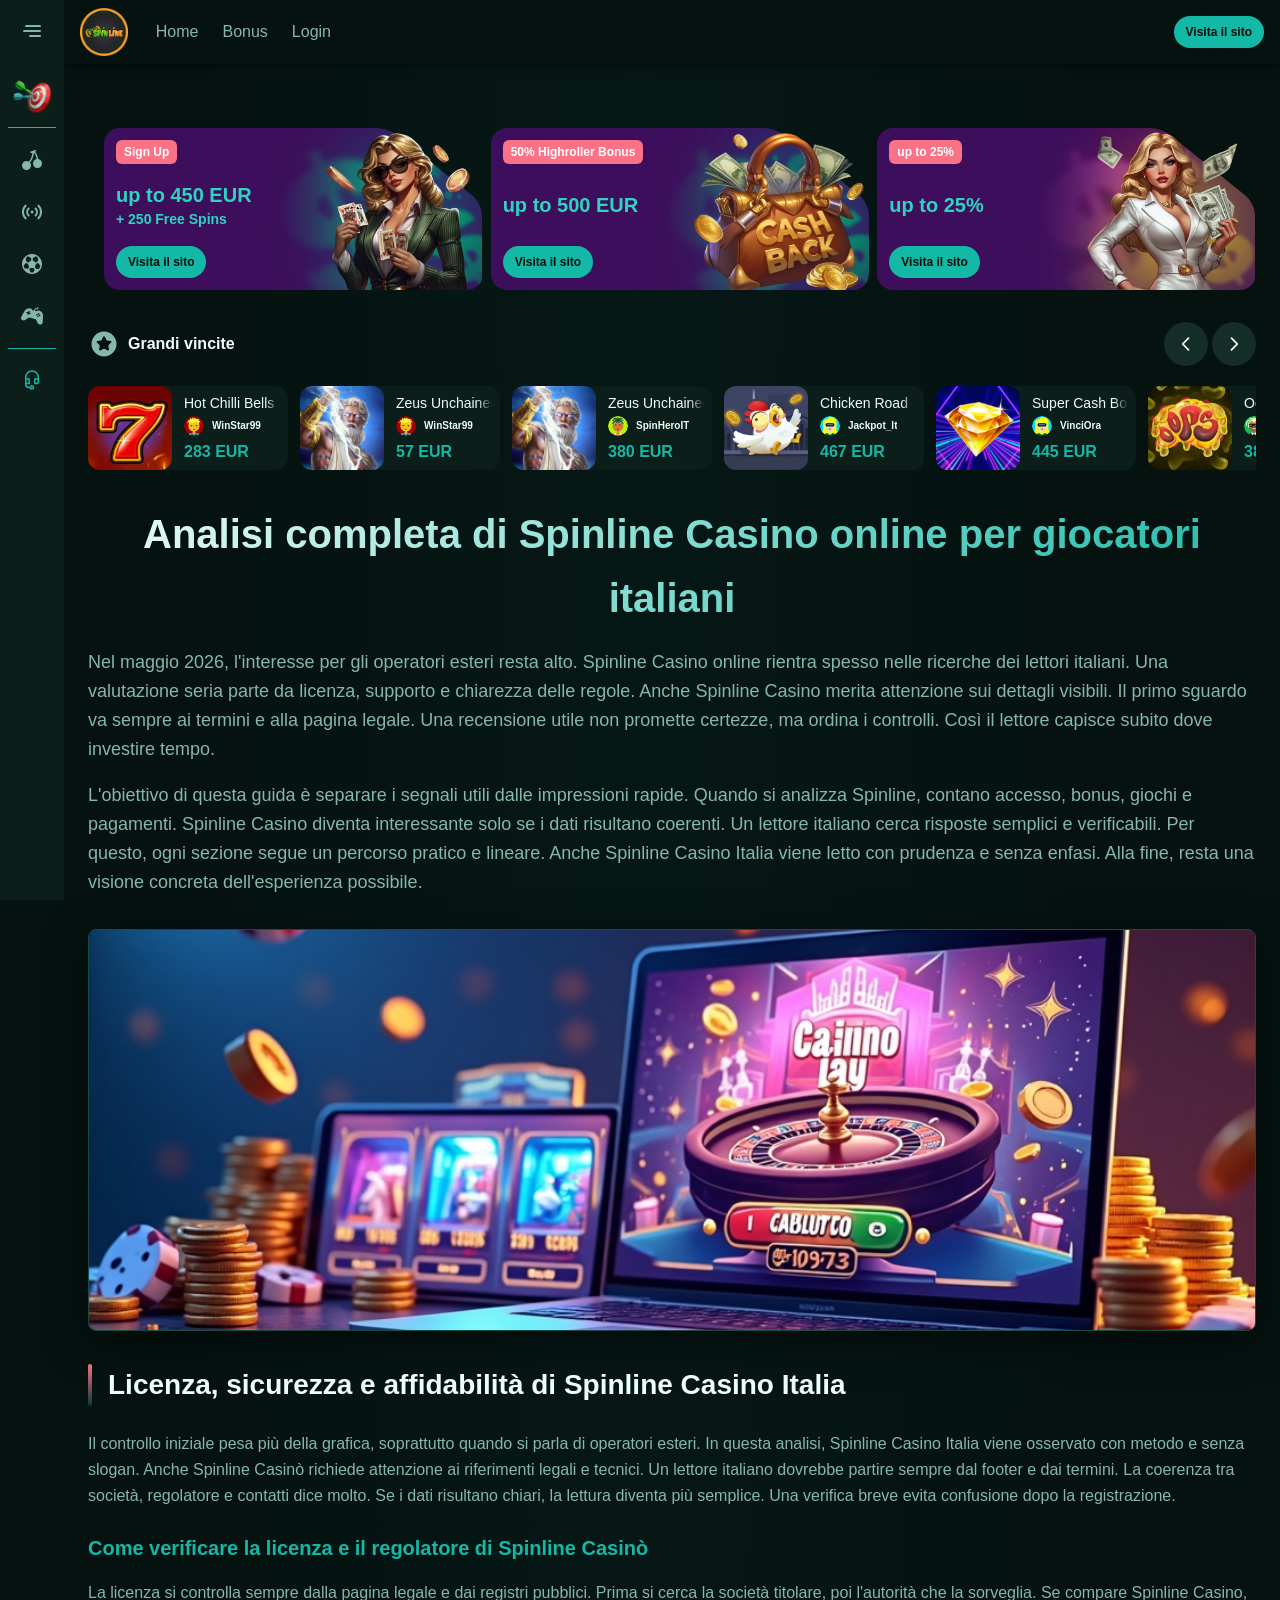
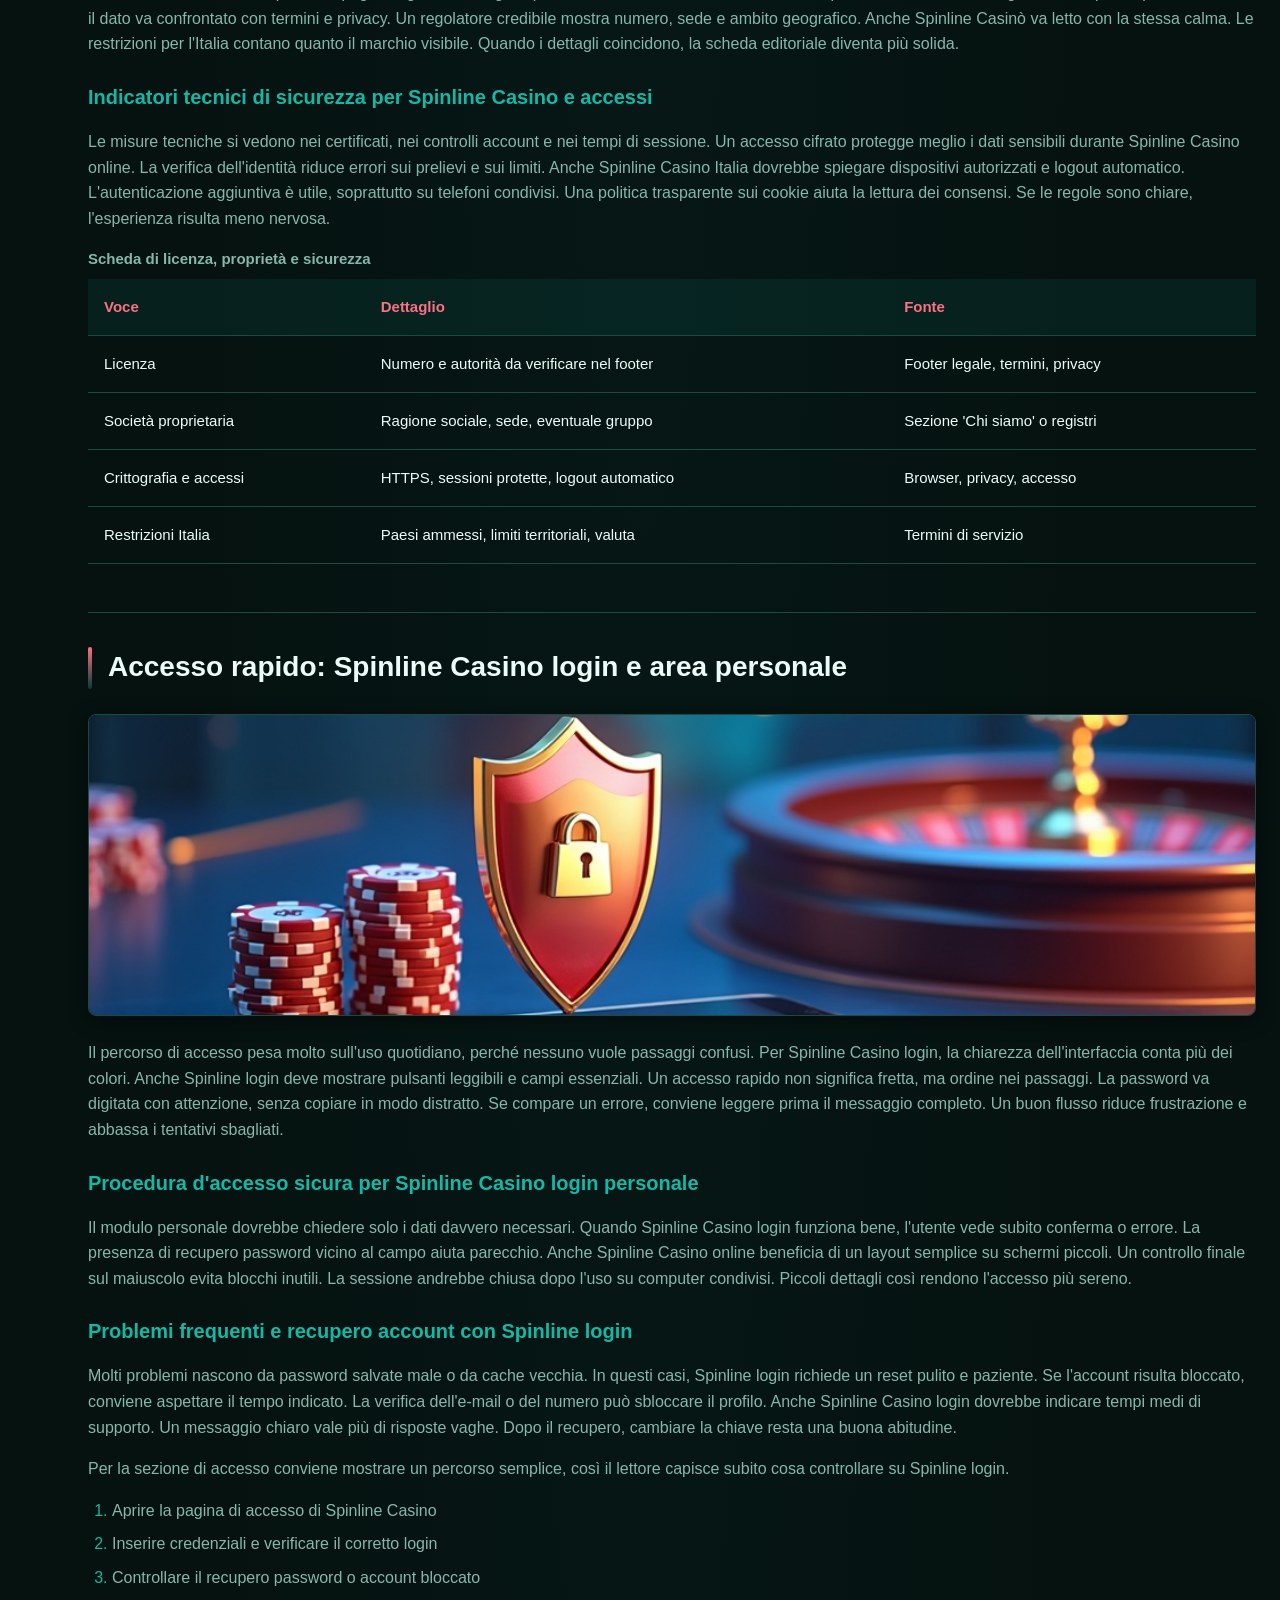
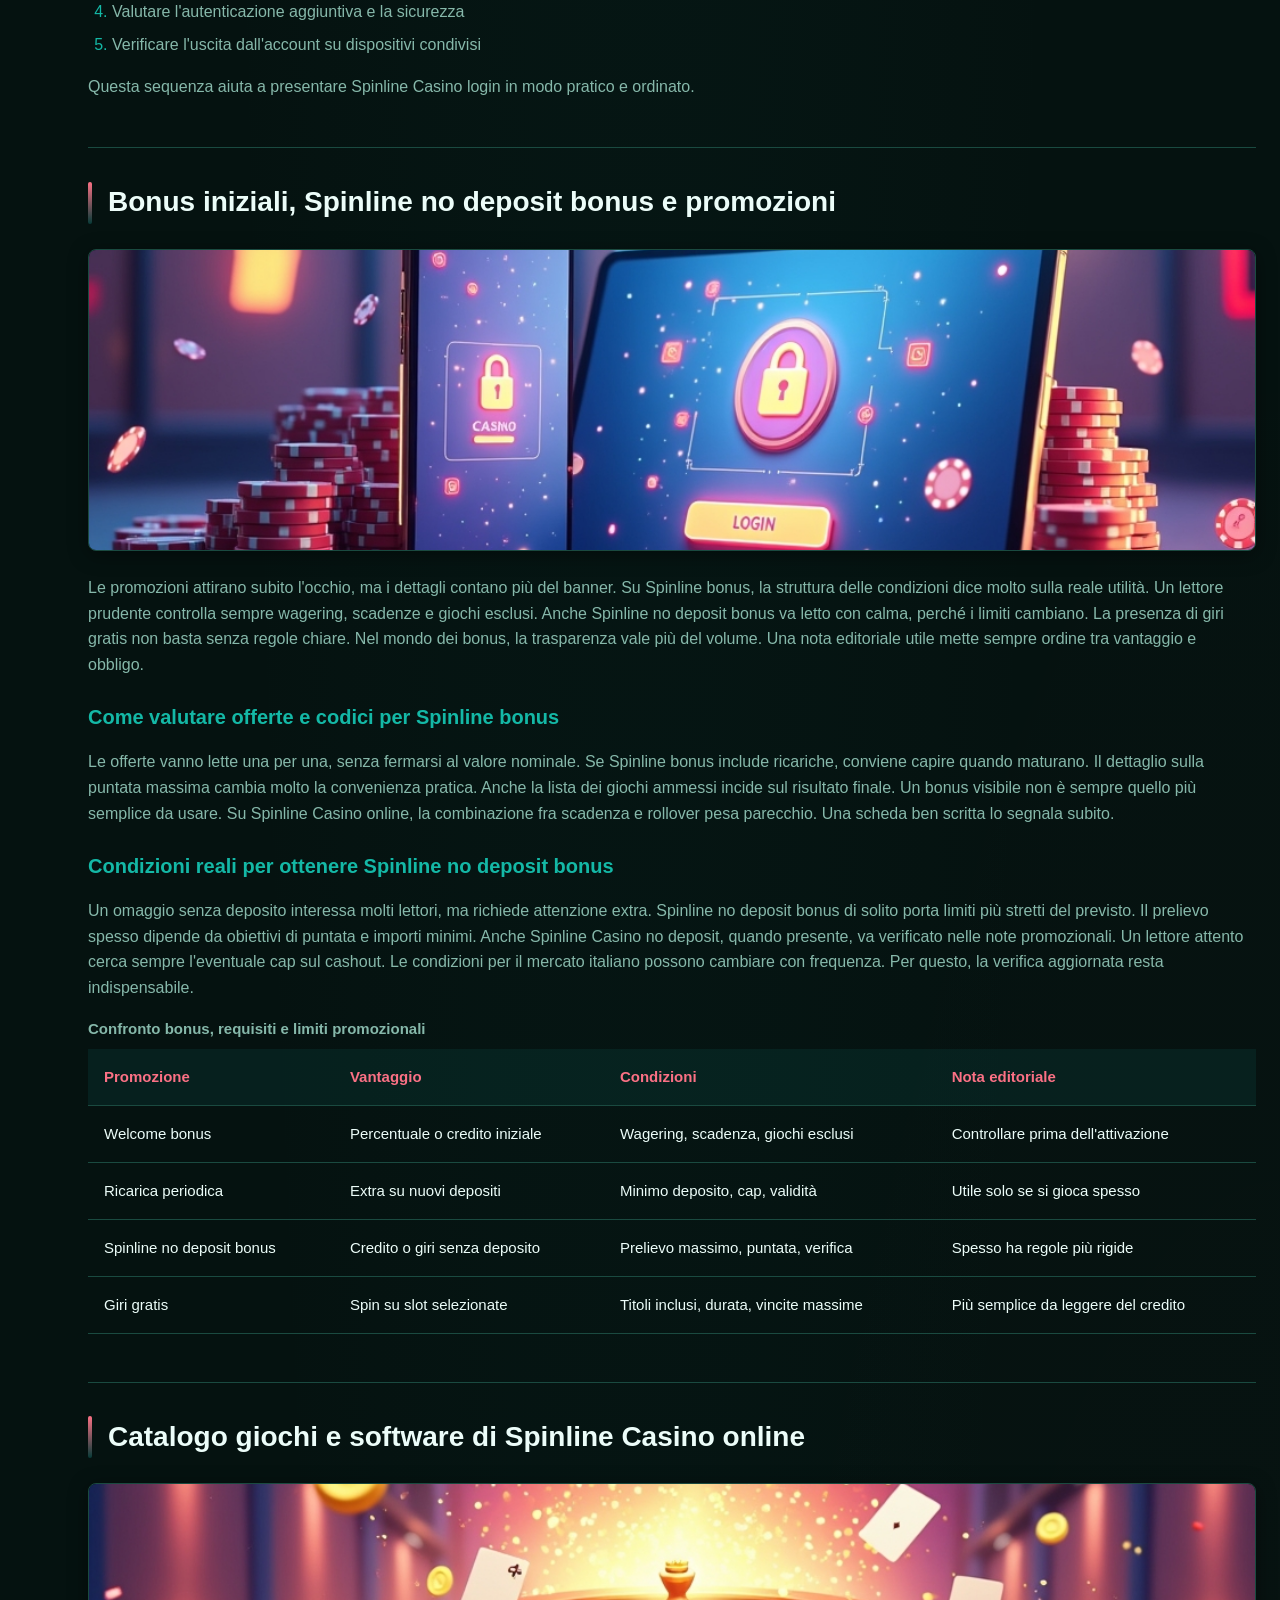
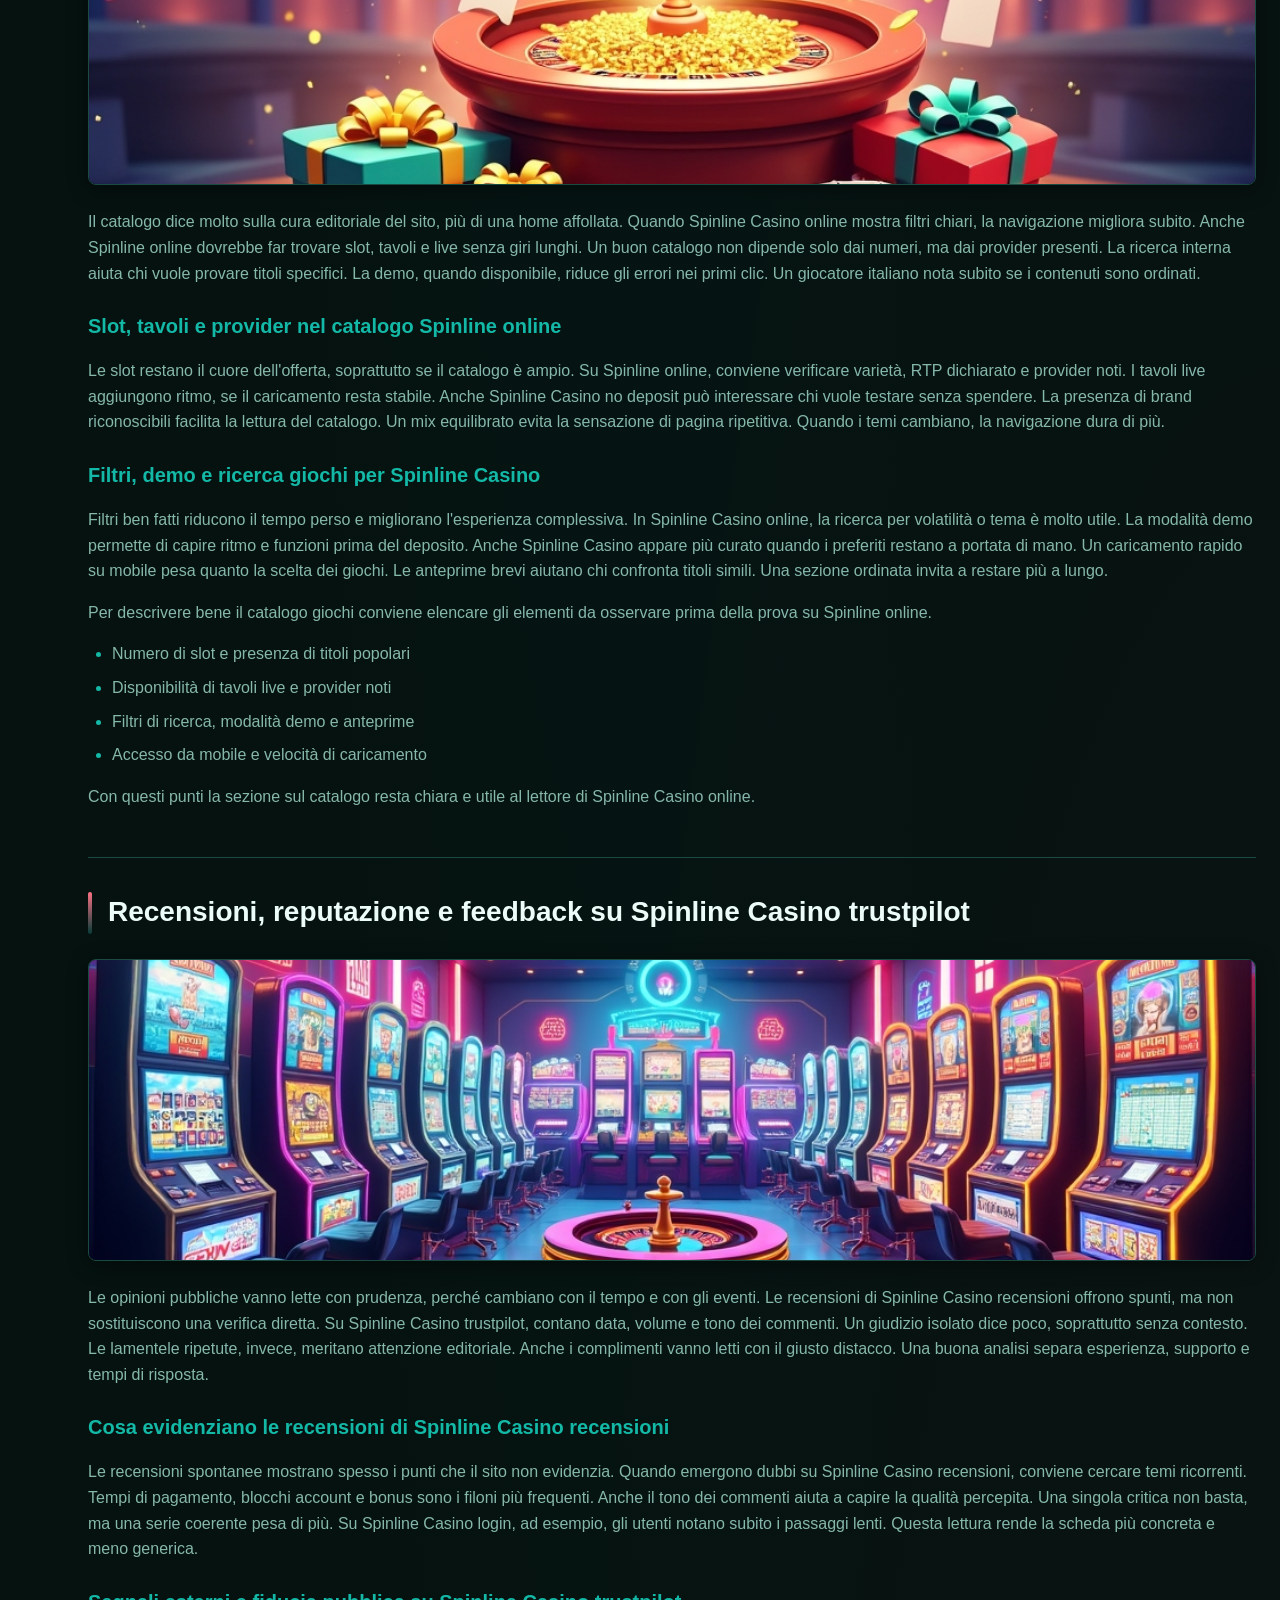
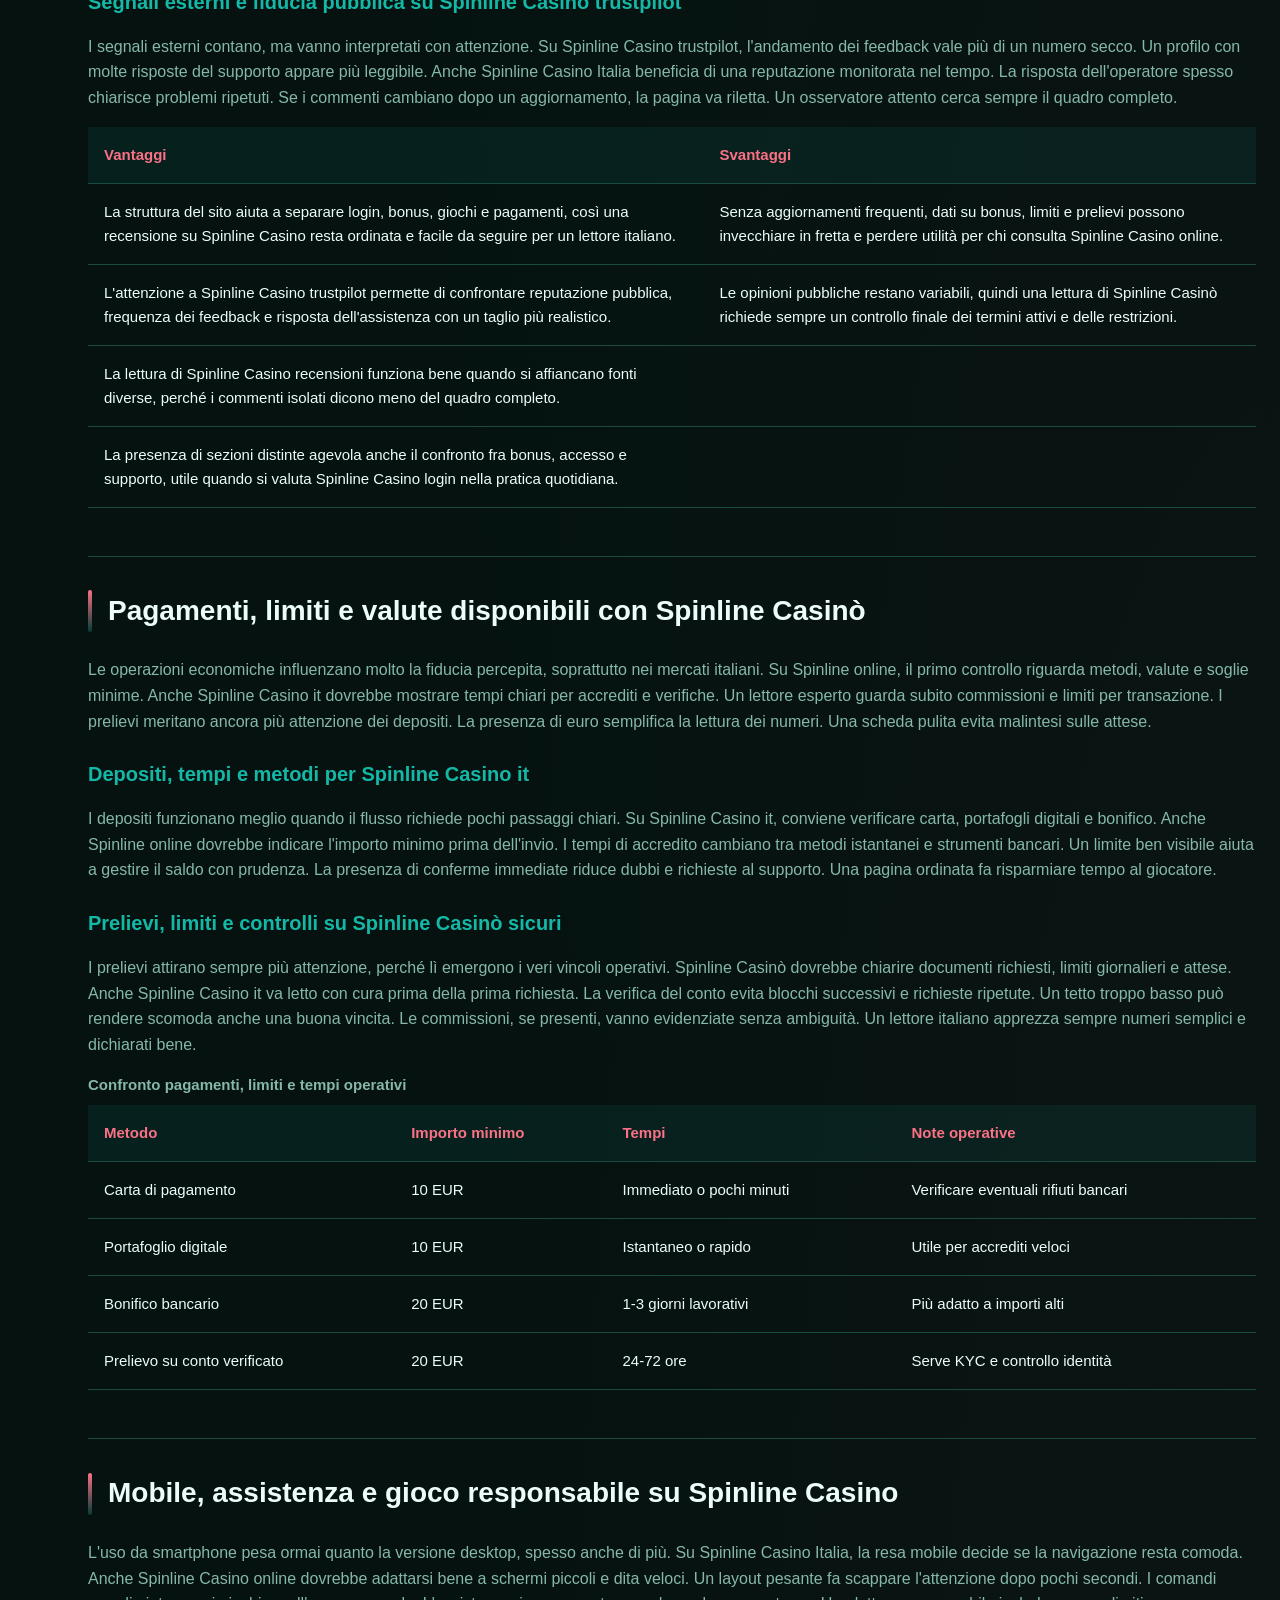
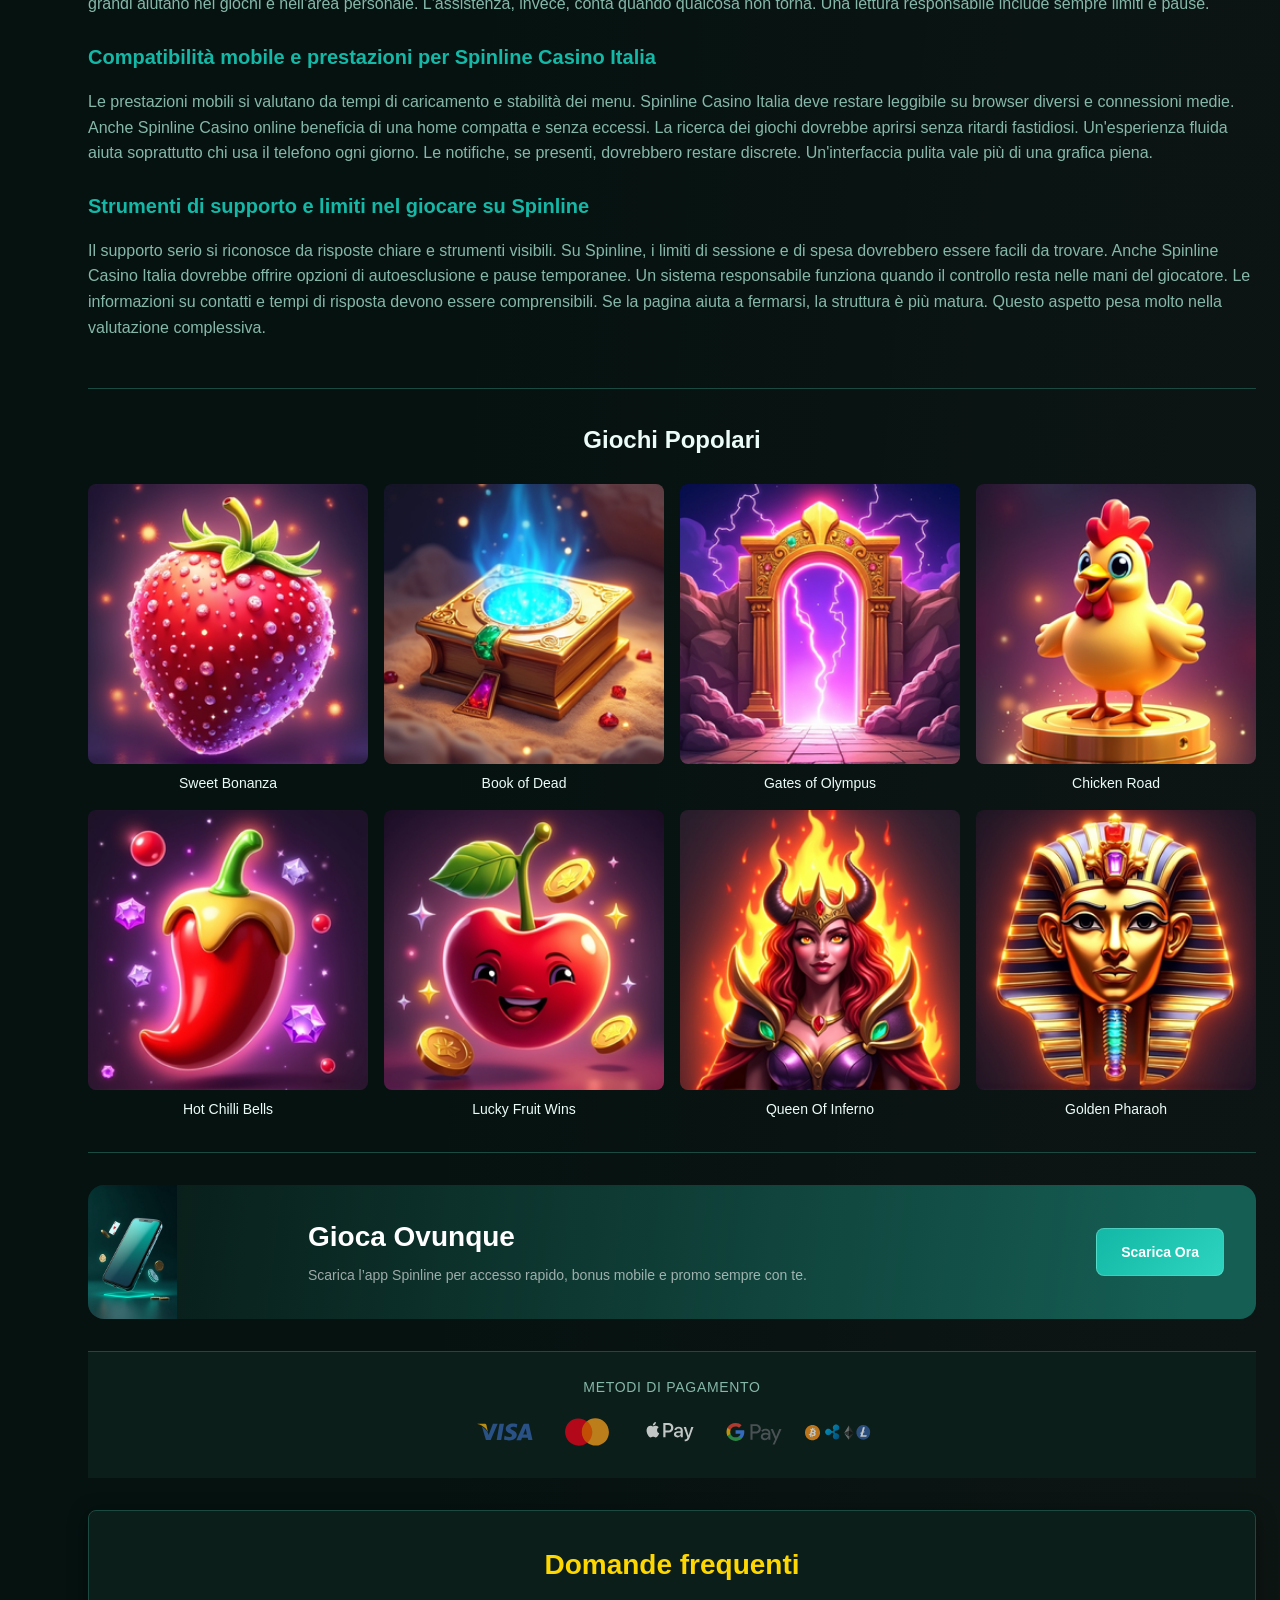
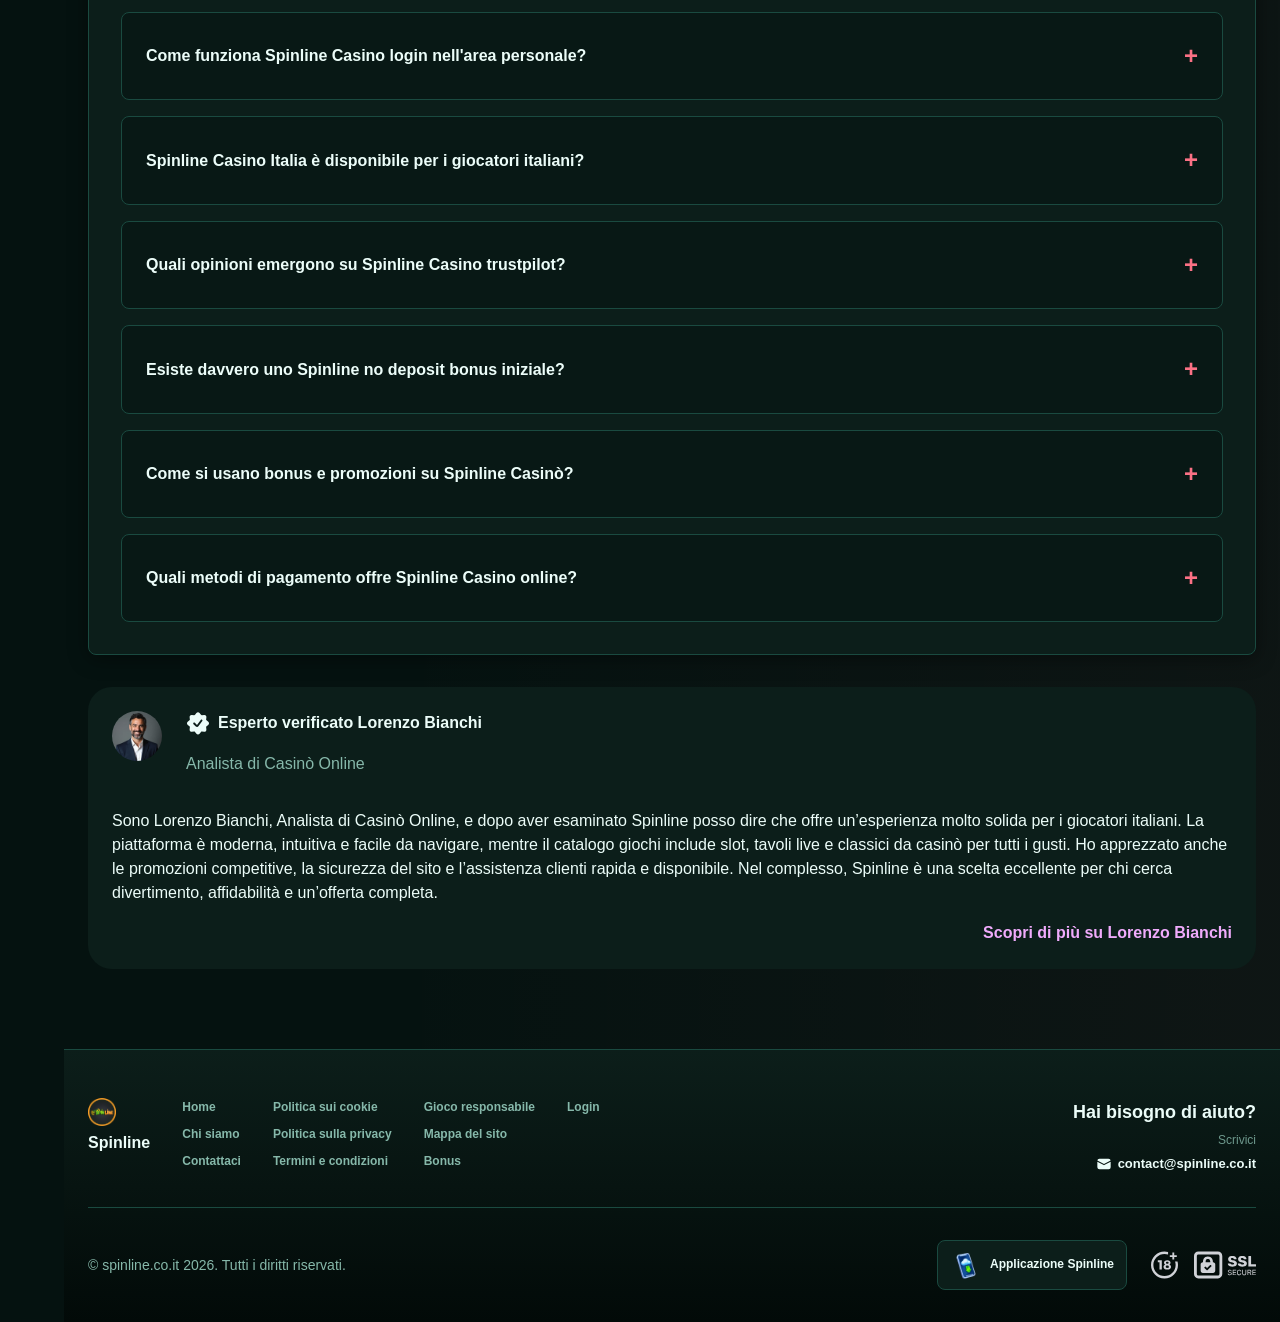
==== index.html @ caa734b1 "Plain copy from spinline.co.it" ====
<!DOCTYPE html>
<html lang="it">
<head>
    <meta charset="UTF-8">
    <meta name="viewport" content="width=device-width, initial-scale=1.0">
    <meta http-equiv="X-UA-Compatible" content="IE=edge">
    <meta name="robots" content="index, follow">
    <meta name="revisit-after" content="7 days">
    <title>Spinline - Casinò online ufficiale per l&#39;Italia</title>
    <meta name="title" content="Spinline - Casinò online ufficiale per l&#39;Italia">
    <meta name="description" content="Spinline 🎰 guida per giocatori italiani con accesso rapido e affidabile; su Spinline Casino login trovi subito l’area personale e parti ora in sicurezza.">
    <meta name="keywords" content="Spinline online, Spinline Casino Italia, Spinline Casino, Spinline login, Spinline Casino online, Spinline Casino login, Spinline Casino trustpilot, Spinline bonus, Spinline no deposit bonus, Spinline Casino recensioni, Spinline Casinò, Spinline Casino no deposit">

    <link rel="canonical" href="https://thinkgreenfactory.it/it-IT/">

    <link rel="icon" type="image/png" sizes="32x32" href="/favicon-32x32.png">

    <meta property="og:title" content="Spinline - Casinò online ufficiale per l&#39;Italia">
    <meta property="og:description" content="Spinline 🎰 guida per giocatori italiani con accesso rapido e affidabile; su Spinline Casino login trovi subito l’area personale e parti ora in sicurezza.">
    <meta property="og:type" content="website">
    <meta property="og:url" content="https://thinkgreenfactory.it/">
    <meta property="og:site_name" content="Spinline">
    <meta property="og:locale" content="it">
    <meta property="og:image" content="https://thinkgreenfactory.it/images/logo.png">

    <meta name="twitter:card" content="summary">
    <meta name="twitter:title" content="Spinline - Casinò online ufficiale per l&#39;Italia">
    <meta name="twitter:description" content="Spinline 🎰 guida per giocatori italiani con accesso rapido e affidabile; su Spinline Casino login trovi subito l’area personale e parti ora in sicurezza.">
    <meta name="twitter:url" content="https://thinkgreenfactory.it/">
    <meta name="twitter:image" content="https://thinkgreenfactory.it/images/logo.png">

    <link rel="stylesheet" href="/css/style.css">

    <link rel="stylesheet" href="/css/layout.css">

<link rel="alternate" hreflang="x-default" href="https://thinkgreenfactory.it/">
<link rel="alternate" hreflang="it-IT" href="https://thinkgreenfactory.it/it-IT/">
</head>
<body>
    <div class="nav-sidebar-05cd1b9c isFull" id="navSidebar">
        <div class="nav-sidebar-content-05cd1b9c">
            <div class="nav-sidebar-wrapped-05cd1b9c">
                <div class="nav-sidebar-header-05cd1b9c">
                    <button class="nav-sidebar-header-toggle-05cd1b9c" aria-label="Toggle menu">
                        <span class="nav-sidebar-header-wrap-05cd1b9c">
                            <svg class="m-icon-05cd1b9c">
                                <use xlink:href="/assets/icons/sidebar/sprites.svg#hamburger-r"/>
                            </svg>
                        </span>
                    </button>
                </div>
                <div class="nav-sidebar-wrapped-content-05cd1b9c hideScrollbar-05cd1b9c">
                    <div class="divider-bottom-05cd1b9c">
                        <div class="nav-card nav-sidebar-card--wrapped-05cd1b9c">


                            <a href="/go" class="nav-card__button-05cd1b9c"
                               title="Missioni" rel="noindex nofollow">
                                <img src="/assets/icons/sidebar/missions.webp"
                                     alt="Missioni Spinline Casino"
                                     title="Missioni Spinline Casino"
                                     class="nav-card__img-05cd1b9c">
                            </a>
                        </div>
                    </div>

                        <div class="nav-sidebar-wrapped-item-05cd1b9c">
                            <a href="/go" title="Tutti i giochi"
                               class="nav-sidebar-icon-05cd1b9c" rel="noindex nofollow">
                                <svg class="m-icon-05cd1b9c">
                                    <use xlink:href="/assets/icons/sidebar/sprites.svg#all-games"/>
                                </svg>
                            </a>
                        </div>
                        <div class="nav-sidebar-wrapped-item-05cd1b9c">
                            <a href="/go" title="Live"
                               class="nav-sidebar-icon-05cd1b9c" rel="noindex nofollow">
                                <svg class="m-icon-05cd1b9c">
                                    <use xlink:href="/assets/icons/sidebar/sprites.svg#live"/>
                                </svg>
                            </a>
                        </div>
                        <div class="nav-sidebar-wrapped-item-05cd1b9c">
                            <a href="/go" title="Sport"
                               class="nav-sidebar-icon-05cd1b9c" rel="noindex nofollow">
                                <svg class="m-icon-05cd1b9c">
                                    <use xlink:href="/assets/icons/sidebar/sprites.svg#sport-soccer"/>
                                </svg>
                            </a>
                        </div>
                        <div class="nav-sidebar-wrapped-item-05cd1b9c">
                            <a href="/go" title="Esports"
                               class="nav-sidebar-icon-05cd1b9c" rel="noindex nofollow">
                                <svg class="m-icon-05cd1b9c">
                                    <use xlink:href="/assets/icons/sidebar/sprites.svg#target-gamepad"/>
                                </svg>
                            </a>
                        </div>

                    <div class="divider-top-05cd1b9c">
                        <a href="/go" title="Supporto"
                           class="nav-sidebar-support-wrapped-05cd1b9c nav-sidebar-icon-05cd1b9c" rel="noindex nofollow">
                            <svg class="m-icon-05cd1b9c">
                                <use xlink:href="/assets/icons/sidebar/sprites.svg#support"/>
                            </svg>
                        </a>
                    </div>
                </div>
            </div>
        </div>
    </div>

    <div class="nav-sidebar-expanded-05cd1b9c" id="navSidebarExpanded">
        <div class="nav-sidebar-header-05cd1b9c">
            <button class="nav-sidebar-header-toggle-05cd1b9c" aria-label="Close menu">
                <span class="nav-sidebar-header-wrap-05cd1b9c">
                    <svg class="m-icon-05cd1b9c">
                        <use xlink:href="/assets/icons/sidebar/sprites.svg#cross"/>
                    </svg>
                </span>
            </button>
                <a href="/" class="nav-logo-05cd1b9c nav-sidebar-header-logo-05cd1b9c" title="Spinline">
                    <img src="/images/logo.png" alt="Spinline" title="Spinline">
                </a>
        </div>
        <div class="nav-sidebar-expanded-content-05cd1b9c">
            <div class="nav-sidebar-expanded-scrollY-05cd1b9c hideScrollbar-05cd1b9c nav-sidebar-expanded--gap-05cd1b9c">
                <div class="nav-sidebar-expanded-cards-05cd1b9c">


                        <div class="nav-card nav-sidebar-card-05cd1b9c">
                            <a href="/go" class="nav-card__button-05cd1b9c"
                               title="Bonus" rel="noindex nofollow">
                                <img src="/assets/icons/sidebar/bonus.webp" alt="Bonus Spinline online"
                                     title="Bonus Spinline online" class="nav-card__img-05cd1b9c">
                                <span class="nav-card__title-05cd1b9c">Bonus</span>
                            </a>
                        </div>


                        <div class="nav-card nav-sidebar-card-05cd1b9c">
                            <a href="/go" class="nav-card__button-05cd1b9c"
                               title="Missioni" rel="noindex nofollow">
                                <img src="/assets/icons/sidebar/missions.webp" alt="Missioni Spinline Casino"
                                     title="Missioni Spinline Casino" class="nav-card__img-05cd1b9c">
                                <span class="nav-card__title-05cd1b9c">Missioni</span>
                            </a>
                        </div>

                    <div class="nav-sidebar-cards-grid-05cd1b9c">


                            <div class="nav-card nav-sidebar-card-05cd1b9c">
                                <a href="/go" class="nav-card__button-05cd1b9c"
                                   title="Ruota" rel="noindex nofollow">
                                    <img src="/assets/icons/sidebar/wheel.gif" alt="Ruota Spinline login"
                                         title="Ruota Spinline login" class="nav-card__img-05cd1b9c">
                                    <span class="nav-card__title-05cd1b9c">Ruota</span>
                                </a>
                            </div>


                            <div class="nav-card nav-sidebar-card-05cd1b9c">
                                <a href="/go" class="nav-card__button-05cd1b9c"
                                   title="Fedeltà" rel="noindex nofollow">
                                    <img src="/assets/icons/sidebar/loyalty.webp" alt="Fedeltà Spinline no deposit bonus"
                                         title="Fedeltà Spinline no deposit bonus" class="nav-card__img-05cd1b9c">
                                    <span class="nav-card__title-05cd1b9c">Fedeltà</span>
                                </a>
                            </div>


                            <div class="nav-card nav-sidebar-card-05cd1b9c">
                                <a href="/go" class="nav-card__button-05cd1b9c"
                                   title="Cashback" rel="noindex nofollow">
                                    <img src="/assets/icons/sidebar/cashback.webp" alt="Cashback Spinline Casino online"
                                         title="Cashback Spinline Casino online" class="nav-card__img-05cd1b9c">
                                    <span class="nav-card__title-05cd1b9c">Cashback</span>
                                </a>
                            </div>


                            <div class="nav-card nav-sidebar-card-05cd1b9c">
                                <a href="/go" class="nav-card__button-05cd1b9c"
                                   title="Club VIP" rel="noindex nofollow">
                                    <img src="/assets/icons/sidebar/vipclub.webp" alt="Club VIP Spinline Casino"
                                         title="Club VIP Spinline Casino" class="nav-card__img-05cd1b9c">
                                    <span class="nav-card__title-05cd1b9c">Club VIP</span>
                                </a>
                            </div>


                            <div class="nav-card nav-sidebar-card-05cd1b9c">
                                <a href="/go" class="nav-card__button-05cd1b9c"
                                   title="Promozioni" rel="noindex nofollow">
                                    <img src="/assets/icons/sidebar/promotions.webp" alt="Promozioni Spinline login"
                                         title="Promozioni Spinline login" class="nav-card__img-05cd1b9c">
                                    <span class="nav-card__title-05cd1b9c">Promozioni</span>
                                </a>
                            </div>
                    </div>
                </div>

                <ul class="nav-sidebar-items-05cd1b9c nav-sidebar-expanded-items-05cd1b9c">
                        <li class="nav-sidebar-items-item">
                            <a href="/go" class="nav-sidebar-items-dropdown"
                               title="Tutti i giochi" rel="noindex nofollow">
                                <div class="nav-sidebar-items-title-05cd1b9c nav-sidebar-items-title--light-05cd1b9c">
                                    <div class="m-icon-container-05cd1b9c nav-sidebar-item-icon-05cd1b9c">
                                        <svg class="m-icon-05cd1b9c">
                                            <use xlink:href="/assets/icons/sidebar/sprites.svg#all-games"/>
                                        </svg>
                                    </div>
                                    <span>Tutti i giochi</span>
                                </div>
                            </a>
                        </li>
                        <li class="nav-sidebar-items-item">
                            <a href="/go" class="nav-sidebar-items-dropdown"
                               title="Live" rel="noindex nofollow">
                                <div class="nav-sidebar-items-title-05cd1b9c nav-sidebar-items-title--light-05cd1b9c">
                                    <div class="m-icon-container-05cd1b9c nav-sidebar-item-icon-05cd1b9c">
                                        <svg class="m-icon-05cd1b9c">
                                            <use xlink:href="/assets/icons/sidebar/sprites.svg#live"/>
                                        </svg>
                                    </div>
                                    <span>Live</span>
                                </div>
                            </a>
                        </li>
                        <li class="nav-sidebar-items-item">
                            <a href="/go" class="nav-sidebar-items-dropdown"
                               title="Sport" rel="noindex nofollow">
                                <div class="nav-sidebar-items-title-05cd1b9c nav-sidebar-items-title--light-05cd1b9c">
                                    <div class="m-icon-container-05cd1b9c nav-sidebar-item-icon-05cd1b9c">
                                        <svg class="m-icon-05cd1b9c">
                                            <use xlink:href="/assets/icons/sidebar/sprites.svg#sport-soccer"/>
                                        </svg>
                                    </div>
                                    <span>Sport</span>
                                </div>
                            </a>
                        </li>
                        <li class="nav-sidebar-items-item">
                            <a href="/go" class="nav-sidebar-items-dropdown"
                               title="Esports" rel="noindex nofollow">
                                <div class="nav-sidebar-items-title-05cd1b9c nav-sidebar-items-title--light-05cd1b9c">
                                    <div class="m-icon-container-05cd1b9c nav-sidebar-item-icon-05cd1b9c">
                                        <svg class="m-icon-05cd1b9c">
                                            <use xlink:href="/assets/icons/sidebar/sprites.svg#target-gamepad"/>
                                        </svg>
                                    </div>
                                    <span>Esports</span>
                                </div>
                            </a>
                        </li>
                </ul>

                <ul class="nav-sidebar-items-05cd1b9c nav-sidebar-expanded-items-05cd1b9c flex-1-05cd1b9c"></ul>

                <div class="nav-sidebar-expanded-support-05cd1b9c">
                    <div class="nav-sidebar-expanded-support-help-05cd1b9c">
                        <a href="/go" title="Supporto"
                           class="m-button-05cd1b9c m-button--success-05cd1b9c m-button--m-05cd1b9c nav-sidebar-support-05cd1b9c"
                           rel="noindex nofollow">
                            <div class="m-button-content-05cd1b9c">
                                <svg class="m-icon-05cd1b9c">
                                    <use xlink:href="/assets/icons/sidebar/sprites.svg#support"/>
                                </svg>
                                Supporto
                            </div>
                        </a>
                    </div>
                </div>

                <div class="nav-sidebar-expanded-app-links-05cd1b9c">
                    <a href="/go" class="footer-app-button-05cd1b9c"
                       title="Applicazione Spinline" rel="noindex nofollow">
                        <img class="footer-app-button-image-05cd1b9c"
                             alt="Applicazione Spinline"
                             title="Applicazione Spinline"
                             src="/assets/icons/mobile/app-button-icon.webp">
                        <div class="footer-app-button-text-05cd1b9c">
                            <p class="m-text-05cd1b9c m-fs12-05cd1b9c m-fw700-05cd1b9c m-lh160-05cd1b9c footer-app-button-title-05cd1b9c">Applicazione Spinline</p>
                            <p class="m-text-05cd1b9c m-fs10-05cd1b9c m-fw500-05cd1b9c m-lh160-05cd1b9c footer-app-button-description-05cd1b9c"
                               style="color: #ffffff;">Installa la nostra app</p>
                        </div>
                    </a>
                </div>
            </div>
        </div>
    </div>

    <div class="bottom-overlays-05cd1b9c">
        <div class="bottom-action-buttons-05cd1b9c bottom-overlays__action-buttons-05cd1b9c">
            <div class="bottom-communication-button-05cd1b9c">
                <button class="m-button-05cd1b9c m-gradient-border m-button--secondary-05cd1b9c m-button--m-05cd1b9c scroll-top-btn-05cd1b9c"
                        aria-label="Scroll to top" title="Scroll to top">
                    <div class="m-icon-container-05cd1b9c">
                        <span class="scroll-top-arrow-05cd1b9c">&uarr;</span>
                    </div>
                </button>
            </div>
        </div>

        <nav class="mobile-nav-05cd1b9c" aria-label="Mobile navigation">
            <div class="mobile-nav-wrap-05cd1b9c">
                <a href="/go" title="Tutti i giochi"
                   rel="noindex nofollow" target="_blank">
                    <div class="mobile-nav-item-05cd1b9c">
                        <div class="mobile-nav-item__icon-wrap-05cd1b9c">
                            <svg class="m-icon-05cd1b9c m-icon-loadable mobile-nav-item__icon-05cd1b9c">
                                <use xlink:href="/assets/icons/sidebar/sprites.svg#all-games"/>
                            </svg>
                        </div>
                        <p class="m-text-05cd1b9c m-fs10-05cd1b9c m-fw600-05cd1b9c m-lh160-05cd1b9c m-text-center-05cd1b9c mobile-nav-item__text-05cd1b9c">Tutti i giochi</p>
                    </div>
                </a>

                <a href="/go" title="Sport"
                   rel="noindex nofollow" target="_blank">
                    <div class="mobile-nav-item-05cd1b9c">
                        <div class="mobile-nav-item__icon-wrap-05cd1b9c">
                            <svg class="m-icon-05cd1b9c m-icon-loadable mobile-nav-item__icon-05cd1b9c">
                                <use xlink:href="/assets/icons/sidebar/sprites.svg#sport-soccer"/>
                            </svg>
                        </div>
                        <p class="m-text-05cd1b9c m-fs10-05cd1b9c m-fw600-05cd1b9c m-lh160-05cd1b9c m-text-center-05cd1b9c mobile-nav-item__text-05cd1b9c">Sport</p>
                    </div>
                </a>

                <div class="mobile-nav-item-05cd1b9c">
                    <a href="/go"
                       class="m-button-05cd1b9c m-gradient-border m-button--primary-05cd1b9c m-button--m-05cd1b9c mobile-nav-item__icon-wrap-05cd1b9c"
                       title="Visita il sito"
                       rel="noindex nofollow" target="_blank">
                        <div class="m-button-content-05cd1b9c">
                            <svg class="m-icon-05cd1b9c m-icon-loadable mobile-nav-item__icon-05cd1b9c">
                                <use xlink:href="/assets/icons/sidebar/sprites.svg#person"/>
                            </svg>
                        </div>
                    </a>
                    <p class="m-text-05cd1b9c m-fs10-05cd1b9c m-fw600-05cd1b9c m-lh160-05cd1b9c m-text-center-05cd1b9c mobile-nav-item__text-05cd1b9c">Visita il sito</p>
                </div>

                <a href="/go" title="Bonus"
                   rel="noindex nofollow" target="_blank">
                    <div class="mobile-nav-item-05cd1b9c">
                        <div class="mobile-nav-item__icon-wrap-05cd1b9c">
                            <svg class="m-icon-05cd1b9c m-icon-loadable mobile-nav-item__icon-05cd1b9c">
                                <use xlink:href="/assets/icons/sidebar/sprites.svg#gift"/>
                            </svg>
                        </div>
                        <p class="m-text-05cd1b9c m-fs10-05cd1b9c m-fw600-05cd1b9c m-lh160-05cd1b9c m-text-center-05cd1b9c mobile-nav-item__text-05cd1b9c">Bonus</p>
                    </div>
                </a>

                <a href="/go" title="Missioni"
                   rel="noindex nofollow" target="_blank">
                    <div class="mobile-nav-item-05cd1b9c">
                        <div class="mobile-nav-item__icon-wrap-05cd1b9c">
                            <svg class="m-icon-05cd1b9c m-icon-loadable mobile-nav-item__icon-05cd1b9c">
                                <use xlink:href="/assets/icons/sidebar/sprites.svg#activities"/>
                            </svg>
                        </div>
                        <p class="m-text-05cd1b9c m-fs10-05cd1b9c m-fw600-05cd1b9c m-lh160-05cd1b9c m-text-center-05cd1b9c mobile-nav-item__text-05cd1b9c">Missioni</p>
                    </div>
                </a>
            </div>
        </nav>
    </div>


    <div class="site-wrapper-05cd1b9c with-sidebar-05cd1b9c">
<nav class="main-nav-05cd1b9c">
    <div class="main-nav-content-05cd1b9c">
        <div class="main-nav-content-left-05cd1b9c">
            <button class="main-nav-content-toggle-05cd1b9c nav-sidebar-header-toggle-05cd1b9c" aria-label="Toggle menu" aria-expanded="false">
                <svg class="m-icon-05cd1b9c m-icon-loadable">
                    <use xlink:href="/assets/icons/sidebar/sprites.svg#hamburger"/>
                </svg>
            </button>

            <a href="/" class="nav-logo-05cd1b9c main-nav-logo-05cd1b9c" title="Spinline">
                <img src="/images/logo.png" alt="Spinline" title="Spinline">
            </a>
        </div>

        <div class="main-nav-content-center-05cd1b9c">
            <a href="/" class="nav-link-05cd1b9c" title="Home">Home</a>
            <a href="/bonus/" class="nav-link-05cd1b9c" title="Bonus">Bonus</a>
            <a href="/login/" class="nav-link-05cd1b9c" title="Login">Login</a>
        </div>

        <div class="main-nav-content-auth-05cd1b9c">
            <a class="m-button-05cd1b9c m-gradient-border m-button--primary-05cd1b9c m-button--s-05cd1b9c"
               href="/go" title="Visita il sito"
               rel="noindex nofollow" target="_blank">
                <div class="m-button-content-05cd1b9c">Visita il sito</div>
            </a>
        </div>
    </div>
</nav>
        <main class="main-content-05cd1b9c">
<article class="page-content-05cd1b9c">
    <div class="container-05cd1b9c">


<section class="lobby-banners-05cd1b9c">
    <div class="lobby-slider-05cd1b9c" style="--max-slide-width:auto;--bp-xxxl-plus:33.3333%;--slides-xxxl-plus:3;--bp-xxxl:33.3333%;--slides-xxxl:3;--bp-xxl:33.3333%;--slides-xxl:3;--bp-xl-2:33.3333%;--slides-xl-2:3;--bp-xl:100%;--slides-xl:1;--bp-l:100%;--slides-l:1;--bp-m:100%;--slides-m:1;--bp-s:100%;--slides-s:1;--bp-xs:100%;--slides-xs:1;--bp-xxs:100%;--slides-xxs:1;">
        <div class="lobby-slider__scroll-wrap-05cd1b9c">
            <div class="lobby-slider__scroll-box-05cd1b9c">
                <div class="lobby-slider__slide-05cd1b9c">
                    <div class="lobby-slider__slide-content-05cd1b9c">
                        <div class="lobby-banners__banner">
                            <div class="lobby-banner-05cd1b9c">
                                <div class="lobby-banner-picture-05cd1b9c lobby-banner__image-05cd1b9c">
                                    <picture class="banner-picture-05cd1b9c">
                                        <img src="/assets/banners/play-jonny.webp" alt="Sign Up Spinline Casino online" title="Sign Up Spinline Casino online" fetchpriority="high" loading="eager" decoding="async">
                                    </picture>
                                </div>
                                <div class="lobby-banner__content-05cd1b9c">
                                    <div class="lobby-badge-05cd1b9c lobby-badge--secondary-05cd1b9c lobby-badge--m-05cd1b9c">
                                        <div class="lobby-badge-content-05cd1b9c">
                                            <div class="lobby-badge-text-05cd1b9c">Sign Up</div>
                                        </div>
                                    </div>
                                    <div class="lobby-banner__text-05cd1b9c">
                                        <p class="lobby-banner-text-05cd1b9c lobby-banner-text--header-05cd1b9c" style="color:var(--color-at400);">
                                            up to 450 EUR
                                        </p>
                                        <p class="lobby-banner-text-05cd1b9c lobby-banner-text--body-05cd1b9c" style="color:var(--color-at400);">
                                            + 250 Free Spins
                                        </p>
                                    </div>
                                    <a href="/go" rel="noindex nofollow" target="_blank" class="lobby-btn-05cd1b9c lobby-btn--primary-05cd1b9c lobby-btn--s-05cd1b9c" title="Sign Up Visita il sito">
                                        <div class="lobby-btn-content-05cd1b9c">Visita il sito</div>
                                    </a>
                                </div>
                            </div>
                        </div>
                    </div>
                </div>
                <div class="lobby-slider__slide-05cd1b9c">
                    <div class="lobby-slider__slide-content-05cd1b9c">
                        <div class="lobby-banners__banner">
                            <div class="lobby-banner-05cd1b9c">
                                <div class="lobby-banner-picture-05cd1b9c lobby-banner__image-05cd1b9c">
                                    <picture class="banner-picture-05cd1b9c">
                                        <img src="/assets/banners/playjonny.webp" alt="50% Highroller Bonus Spinline Casino" title="50% Highroller Bonus Spinline Casino" loading="lazy" fetchpriority="low" decoding="async">
                                    </picture>
                                </div>
                                <div class="lobby-banner__content-05cd1b9c">
                                    <div class="lobby-badge-05cd1b9c lobby-badge--secondary-05cd1b9c lobby-badge--m-05cd1b9c">
                                        <div class="lobby-badge-content-05cd1b9c">
                                            <div class="lobby-badge-text-05cd1b9c">50% Highroller Bonus</div>
                                        </div>
                                    </div>
                                    <div class="lobby-banner__text-05cd1b9c">
                                        <p class="lobby-banner-text-05cd1b9c lobby-banner-text--header-05cd1b9c" style="color:var(--color-at400);">
                                            up to 500 EUR
                                        </p>
                                    </div>
                                    <a href="/go" rel="noindex nofollow" target="_blank" class="lobby-btn-05cd1b9c lobby-btn--primary-05cd1b9c lobby-btn--s-05cd1b9c" title="50% Highroller Bonus Visita il sito">
                                        <div class="lobby-btn-content-05cd1b9c">Visita il sito</div>
                                    </a>
                                </div>
                            </div>
                        </div>
                    </div>
                </div>
                <div class="lobby-slider__slide-05cd1b9c">
                    <div class="lobby-slider__slide-content-05cd1b9c">
                        <div class="lobby-banners__banner">
                            <div class="lobby-banner-05cd1b9c">
                                <div class="lobby-banner-picture-05cd1b9c lobby-banner__image-05cd1b9c">
                                    <picture class="banner-picture-05cd1b9c">
                                        <img src="/assets/banners/play-jonny-casino.webp" alt="up to 25% Spinline" title="up to 25% Spinline" loading="lazy" fetchpriority="low" decoding="async">
                                    </picture>
                                </div>
                                <div class="lobby-banner__content-05cd1b9c">
                                    <div class="lobby-badge-05cd1b9c lobby-badge--secondary-05cd1b9c lobby-badge--m-05cd1b9c">
                                        <div class="lobby-badge-content-05cd1b9c">
                                            <div class="lobby-badge-text-05cd1b9c">up to 25%</div>
                                        </div>
                                    </div>
                                    <div class="lobby-banner__text-05cd1b9c">
                                        <p class="lobby-banner-text-05cd1b9c lobby-banner-text--header-05cd1b9c" style="color:var(--color-at400);">
                                            up to 25%
                                        </p>
                                    </div>
                                    <a href="/go" rel="noindex nofollow" target="_blank" class="lobby-btn-05cd1b9c lobby-btn--primary-05cd1b9c lobby-btn--s-05cd1b9c" title="up to 25% Visita il sito">
                                        <div class="lobby-btn-content-05cd1b9c">Visita il sito</div>
                                    </a>
                                </div>
                            </div>
                        </div>
                    </div>
                </div>
            </div>
        </div>
    </div>
</section>

<section class="recent-big-wins-section-05cd1b9c">
    <div class="recent-big-wins-slider-05cd1b9c"
         data-asset-pools='{"avatar_files": ["40x40.0.webp", "40x40.1.webp", "40x40.2.webp", "40x40.3.webp", "40x40.4.webp", "40x40.5.webp", "40x40.6.webp", "40x40.7.webp", "40x40.8.webp", "40x40.9.webp", "40x40.10.webp", "40x40.11.webp", "40x40.12.webp", "40x40.13.webp", "40x40.14.webp"], "currency": "EUR", "game_icons": ["inout.webp", "penguinking.webp", "penguinking1.webp", "shadylady.oops.webp", "softswiss.1spin4win-LuckyFruitWins100_designed.webp", "softswiss.scatterkings-GoldLuckSizzlingSevens.webp", "softswiss.softswiss-AllLuckyClover100_designed.webp", "softswiss.softswiss-BurningChilliX_designed.webp", "softswiss.softswiss-HotChilliBells_designed.webp", "softswiss.webp", "spinomenal.SlotMachine_ZeusUnchainedHoldHit_designed.webp", "spinomenal.webp"], "game_names": ["Chicken Road", "Super Cash Boost: Hold \u0026 Win", "Break the Piggy Bank", "Oops", "Lucky Fruit Wins 100", "Inferno Sevens", "All Lucky Clovers 100", "Burning Chilli X", "Hot Chilli Bells", "Blast the Bass", "Zeus Unchained - Hold \u0026 Hit", "Queen Of Inferno"], "max_amount": 500, "min_amount": 50, "usernames": ["LuckyAce", "BigWin88", "SlotMaster", "JackpotHero", "Player777", "VinciOra", "Fortuna77", "ReyJackpot", "CasinoKing", "ScommessaPro", "SpinVincente", "Fortuna_2024", "Lucky_Italia", "WinStar99", "GiocoForte", "MegaSlot7", "Jackpot_It", "CorsaWin88", "Player_Fortuna", "Reale777", "SpinHeroIT", "AuroraWin", "VinciSubito", "TurboLuck", "CasaFortuna"]}'
         data-keywords='["Spinline", "Spinline Casino", "Spinline Casino login", "Spinline Casin\u00f2", "Spinline login", "Spinline no deposit bonus", "Spinline Casino recensioni", "Spinline Casino online", "Spinline Casino trustpilot", "Spinline bonus", "Spinline Casino no deposit", "Spinline online", "Spinline Casino it", "Spinline Casino Italia"]'
         data-auto-rotate="true"
         data-interval="3000"
         style="--perRow: 5; --duration: 0.6s; --perRowDefault: 5; --perRowMiddle: 4; --perRowMin: 3;">

        <!-- Header with title and controls -->
        <div class="recent-big-wins-header-05cd1b9c">
            <div class="recent-big-wins-header__title-05cd1b9c">
                <svg class="bw-icon-05cd1b9c">
                    <use xlink:href="/assets/icons/sidebar/sprites.svg#big-wins"/>
                </svg>
                Grandi vincite
            </div>
            <div class="recent-big-wins-header__control-05cd1b9c">
                <div class="bw-prev-next-arrows-05cd1b9c">
                    <button class="bw-arrow-btn-05cd1b9c"
                            aria-label="Slide prev"
                            data-slider-action="prev">
                        <span class="bw-icon-container-05cd1b9c">
                            <svg class="bw-icon-05cd1b9c bw-chevron-05cd1b9c" style="transform: rotate(270deg);">
                                <use xlink:href="/assets/icons/sidebar/sprites.svg#chevron"/>
                            </svg>
                        </span>
                    </button>
                    <button class="bw-arrow-btn-05cd1b9c"
                            aria-label="Slide next"
                            data-slider-action="next">
                        <span class="bw-icon-container-05cd1b9c">
                            <svg class="bw-icon-05cd1b9c bw-chevron-05cd1b9c" style="transform: rotate(90deg);">
                                <use xlink:href="/assets/icons/sidebar/sprites.svg#chevron"/>
                            </svg>
                        </span>
                    </button>
                </div>
            </div>
        </div>

        <!-- Slider container (populated dynamically by JS) -->
        <div class="recent-big-wins-slider__cards-05cd1b9c" data-slider-cards>
        </div>
    </div>
</section>

        <header class="page-header-05cd1b9c">
            <h1>Analisi completa di Spinline Casino online per giocatori italiani</h1>
            <div class="intro-05cd1b9c">
                <p>Nel maggio 2026, l'interesse per gli operatori esteri resta alto. Spinline Casino online rientra spesso nelle ricerche dei lettori italiani. Una valutazione seria parte da licenza, supporto e chiarezza delle regole. Anche Spinline Casino merita attenzione sui dettagli visibili. Il primo sguardo va sempre ai termini e alla pagina legale. Una recensione utile non promette certezze, ma ordina i controlli. Così il lettore capisce subito dove investire tempo.</p>
                <p>L'obiettivo di questa guida è separare i segnali utili dalle impressioni rapide. Quando si analizza Spinline, contano accesso, bonus, giochi e pagamenti. Spinline Casino diventa interessante solo se i dati risultano coerenti. Un lettore italiano cerca risposte semplici e verificabili. Per questo, ogni sezione segue un percorso pratico e lineare. Anche Spinline Casino Italia viene letto con prudenza e senza enfasi. Alla fine, resta una visione concreta dell'esperienza possibile.</p>
            </div>
        </header>

        <div class="hero-image-05cd1b9c">
            <img src="/images/spinline_casino_online_hero.png" alt="Spinline Casino online" title="Spinline Casino online" loading="lazy">
        </div>

        <section class="content-section-05cd1b9c card-05cd1b9c">
            <h2>Licenza, sicurezza e affidabilità di Spinline Casino Italia</h2>


            <p>Il controllo iniziale pesa più della grafica, soprattutto quando si parla di operatori esteri. In questa analisi, Spinline Casino Italia viene osservato con metodo e senza slogan. Anche Spinline Casinò richiede attenzione ai riferimenti legali e tecnici. Un lettore italiano dovrebbe partire sempre dal footer e dai termini. La coerenza tra società, regolatore e contatti dice molto. Se i dati risultano chiari, la lettura diventa più semplice. Una verifica breve evita confusione dopo la registrazione.</p>

                
        <h3>Come verificare la licenza e il regolatore di Spinline Casinò</h3>
            <p>La licenza si controlla sempre dalla pagina legale e dai registri pubblici. Prima si cerca la società titolare, poi l'autorità che la sorveglia. Se compare Spinline Casino, il dato va confrontato con termini e privacy. Un regolatore credibile mostra numero, sede e ambito geografico. Anche Spinline Casinò va letto con la stessa calma. Le restrizioni per l'Italia contano quanto il marchio visibile. Quando i dettagli coincidono, la scheda editoriale diventa più solida.</p>



                
        <h3>Indicatori tecnici di sicurezza per Spinline Casino e accessi</h3>
            <p>Le misure tecniche si vedono nei certificati, nei controlli account e nei tempi di sessione. Un accesso cifrato protegge meglio i dati sensibili durante Spinline Casino online. La verifica dell'identità riduce errori sui prelievi e sui limiti. Anche Spinline Casino Italia dovrebbe spiegare dispositivi autorizzati e logout automatico. L'autenticazione aggiuntiva è utile, soprattutto su telefoni condivisi. Una politica trasparente sui cookie aiuta la lettura dei consensi. Se le regole sono chiare, l'esperienza risulta meno nervosa.</p>



                
        <div class="table-wrapper-05cd1b9c">
            <table class="content-table-05cd1b9c">
                <caption>Scheda di licenza, proprietà e sicurezza</caption>

                <thead>
                    <tr>
                            <th>Voce</th>
                            <th>Dettaglio</th>
                            <th>Fonte</th>
                    </tr>
                </thead>

                <tbody>
                        <tr>
                                <td>Licenza</td>
                                <td>Numero e autorità da verificare nel footer</td>
                                <td>Footer legale, termini, privacy</td>
                        </tr>
                        <tr>
                                <td>Società proprietaria</td>
                                <td>Ragione sociale, sede, eventuale gruppo</td>
                                <td>Sezione &#39;Chi siamo&#39; o registri</td>
                        </tr>
                        <tr>
                                <td>Crittografia e accessi</td>
                                <td>HTTPS, sessioni protette, logout automatico</td>
                                <td>Browser, privacy, accesso</td>
                        </tr>
                        <tr>
                                <td>Restrizioni Italia</td>
                                <td>Paesi ammessi, limiti territoriali, valuta</td>
                                <td>Termini di servizio</td>
                        </tr>
                </tbody>
            </table>
        </div>



        </section>
        <section class="content-section-05cd1b9c card-05cd1b9c">
            <h2>Accesso rapido: Spinline Casino login e area personale</h2>

            <div class="section-image-05cd1b9c">
                <img src="/images/spinline_sicurezza_affidabilita.png" alt="Spinline Casino Italia" title="Spinline Casino Italia" loading="lazy">
            </div>

            <p>Il percorso di accesso pesa molto sull'uso quotidiano, perché nessuno vuole passaggi confusi. Per Spinline Casino login, la chiarezza dell'interfaccia conta più dei colori. Anche Spinline login deve mostrare pulsanti leggibili e campi essenziali. Un accesso rapido non significa fretta, ma ordine nei passaggi. La password va digitata con attenzione, senza copiare in modo distratto. Se compare un errore, conviene leggere prima il messaggio completo. Un buon flusso riduce frustrazione e abbassa i tentativi sbagliati.</p>

                
        <h3>Procedura d&#39;accesso sicura per Spinline Casino login personale</h3>
            <p>Il modulo personale dovrebbe chiedere solo i dati davvero necessari. Quando Spinline Casino login funziona bene, l'utente vede subito conferma o errore. La presenza di recupero password vicino al campo aiuta parecchio. Anche Spinline Casino online beneficia di un layout semplice su schermi piccoli. Un controllo finale sul maiuscolo evita blocchi inutili. La sessione andrebbe chiusa dopo l'uso su computer condivisi. Piccoli dettagli così rendono l'accesso più sereno.</p>



                
        <h3>Problemi frequenti e recupero account con Spinline login</h3>
            <p>Molti problemi nascono da password salvate male o da cache vecchia. In questi casi, Spinline login richiede un reset pulito e paziente. Se l'account risulta bloccato, conviene aspettare il tempo indicato. La verifica dell'e-mail o del numero può sbloccare il profilo. Anche Spinline Casino login dovrebbe indicare tempi medi di supporto. Un messaggio chiaro vale più di risposte vaghe. Dopo il recupero, cambiare la chiave resta una buona abitudine.</p>



                
        <p>Per la sezione di accesso conviene mostrare un percorso semplice, così il lettore capisce subito cosa controllare su Spinline login.</p>
        <ol class="content-list-05cd1b9c content-list--ordered">
                <li>Aprire la pagina di accesso di Spinline Casino</li>
                <li>Inserire credenziali e verificare il corretto login</li>
                <li>Controllare il recupero password o account bloccato</li>
                <li>Valutare l'autenticazione aggiuntiva e la sicurezza</li>
                <li>Verificare l'uscita dall'account su dispositivi condivisi</li>
        </ol>
        <p>Questa sequenza aiuta a presentare Spinline Casino login in modo pratico e ordinato.</p>



        </section>
        <section class="content-section-05cd1b9c card-05cd1b9c">
            <h2>Bonus iniziali, Spinline no deposit bonus e promozioni</h2>

            <div class="section-image-05cd1b9c">
                <img src="/images/spinline_login_area_personale.png" alt="Spinline Casino login" title="Spinline Casino login" loading="lazy">
            </div>

            <p>Le promozioni attirano subito l'occhio, ma i dettagli contano più del banner. Su Spinline bonus, la struttura delle condizioni dice molto sulla reale utilità. Un lettore prudente controlla sempre wagering, scadenze e giochi esclusi. Anche Spinline no deposit bonus va letto con calma, perché i limiti cambiano. La presenza di giri gratis non basta senza regole chiare. Nel mondo dei bonus, la trasparenza vale più del volume. Una nota editoriale utile mette sempre ordine tra vantaggio e obbligo.</p>

                
        <h3>Come valutare offerte e codici per Spinline bonus</h3>
            <p>Le offerte vanno lette una per una, senza fermarsi al valore nominale. Se Spinline bonus include ricariche, conviene capire quando maturano. Il dettaglio sulla puntata massima cambia molto la convenienza pratica. Anche la lista dei giochi ammessi incide sul risultato finale. Un bonus visibile non è sempre quello più semplice da usare. Su Spinline Casino online, la combinazione fra scadenza e rollover pesa parecchio. Una scheda ben scritta lo segnala subito.</p>



                
        <h3>Condizioni reali per ottenere Spinline no deposit bonus</h3>
            <p>Un omaggio senza deposito interessa molti lettori, ma richiede attenzione extra. Spinline no deposit bonus di solito porta limiti più stretti del previsto. Il prelievo spesso dipende da obiettivi di puntata e importi minimi. Anche Spinline Casino no deposit, quando presente, va verificato nelle note promozionali. Un lettore attento cerca sempre l'eventuale cap sul cashout. Le condizioni per il mercato italiano possono cambiare con frequenza. Per questo, la verifica aggiornata resta indispensabile.</p>



                
        <div class="table-wrapper-05cd1b9c">
            <table class="content-table-05cd1b9c">
                <caption>Confronto bonus, requisiti e limiti promozionali</caption>

                <thead>
                    <tr>
                            <th>Promozione</th>
                            <th>Vantaggio</th>
                            <th>Condizioni</th>
                            <th>Nota editoriale</th>
                    </tr>
                </thead>

                <tbody>
                        <tr>
                                <td>Welcome bonus</td>
                                <td>Percentuale o credito iniziale</td>
                                <td>Wagering, scadenza, giochi esclusi</td>
                                <td>Controllare prima dell&#39;attivazione</td>
                        </tr>
                        <tr>
                                <td>Ricarica periodica</td>
                                <td>Extra su nuovi depositi</td>
                                <td>Minimo deposito, cap, validità</td>
                                <td>Utile solo se si gioca spesso</td>
                        </tr>
                        <tr>
                                <td>Spinline no deposit bonus</td>
                                <td>Credito o giri senza deposito</td>
                                <td>Prelievo massimo, puntata, verifica</td>
                                <td>Spesso ha regole più rigide</td>
                        </tr>
                        <tr>
                                <td>Giri gratis</td>
                                <td>Spin su slot selezionate</td>
                                <td>Titoli inclusi, durata, vincite massime</td>
                                <td>Più semplice da leggere del credito</td>
                        </tr>
                </tbody>
            </table>
        </div>



        </section>
        <section class="content-section-05cd1b9c card-05cd1b9c">
            <h2>Catalogo giochi e software di Spinline Casino online</h2>

            <div class="section-image-05cd1b9c">
                <img src="/images/spinline_bonus_no_deposit.png" alt="Spinline no deposit bonus" title="Spinline no deposit bonus" loading="lazy">
            </div>

            <p>Il catalogo dice molto sulla cura editoriale del sito, più di una home affollata. Quando Spinline Casino online mostra filtri chiari, la navigazione migliora subito. Anche Spinline online dovrebbe far trovare slot, tavoli e live senza giri lunghi. Un buon catalogo non dipende solo dai numeri, ma dai provider presenti. La ricerca interna aiuta chi vuole provare titoli specifici. La demo, quando disponibile, riduce gli errori nei primi clic. Un giocatore italiano nota subito se i contenuti sono ordinati.</p>

                
        <h3>Slot, tavoli e provider nel catalogo Spinline online</h3>
            <p>Le slot restano il cuore dell'offerta, soprattutto se il catalogo è ampio. Su Spinline online, conviene verificare varietà, RTP dichiarato e provider noti. I tavoli live aggiungono ritmo, se il caricamento resta stabile. Anche Spinline Casino no deposit può interessare chi vuole testare senza spendere. La presenza di brand riconoscibili facilita la lettura del catalogo. Un mix equilibrato evita la sensazione di pagina ripetitiva. Quando i temi cambiano, la navigazione dura di più.</p>



                
        <h3>Filtri, demo e ricerca giochi per Spinline Casino</h3>
            <p>Filtri ben fatti riducono il tempo perso e migliorano l'esperienza complessiva. In Spinline Casino online, la ricerca per volatilità o tema è molto utile. La modalità demo permette di capire ritmo e funzioni prima del deposito. Anche Spinline Casino appare più curato quando i preferiti restano a portata di mano. Un caricamento rapido su mobile pesa quanto la scelta dei giochi. Le anteprime brevi aiutano chi confronta titoli simili. Una sezione ordinata invita a restare più a lungo.</p>



                
        <p>Per descrivere bene il catalogo giochi conviene elencare gli elementi da osservare prima della prova su Spinline online.</p>
        <ul class="content-list-05cd1b9c">
                <li>Numero di slot e presenza di titoli popolari</li>
                <li>Disponibilità di tavoli live e provider noti</li>
                <li>Filtri di ricerca, modalità demo e anteprime</li>
                <li>Accesso da mobile e velocità di caricamento</li>
        </ul>
        <p>Con questi punti la sezione sul catalogo resta chiara e utile al lettore di Spinline Casino online.</p>



        </section>
        <section class="content-section-05cd1b9c card-05cd1b9c">
            <h2>Recensioni, reputazione e feedback su Spinline Casino trustpilot</h2>

            <div class="section-image-05cd1b9c">
                <img src="/images/spinline_catalogo_giochi.png" alt="Spinline Casino online" title="Spinline Casino online" loading="lazy">
            </div>

            <p>Le opinioni pubbliche vanno lette con prudenza, perché cambiano con il tempo e con gli eventi. Le recensioni di Spinline Casino recensioni offrono spunti, ma non sostituiscono una verifica diretta. Su Spinline Casino trustpilot, contano data, volume e tono dei commenti. Un giudizio isolato dice poco, soprattutto senza contesto. Le lamentele ripetute, invece, meritano attenzione editoriale. Anche i complimenti vanno letti con il giusto distacco. Una buona analisi separa esperienza, supporto e tempi di risposta.</p>

                
        <h3>Cosa evidenziano le recensioni di Spinline Casino recensioni</h3>
            <p>Le recensioni spontanee mostrano spesso i punti che il sito non evidenzia. Quando emergono dubbi su Spinline Casino recensioni, conviene cercare temi ricorrenti. Tempi di pagamento, blocchi account e bonus sono i filoni più frequenti. Anche il tono dei commenti aiuta a capire la qualità percepita. Una singola critica non basta, ma una serie coerente pesa di più. Su Spinline Casino login, ad esempio, gli utenti notano subito i passaggi lenti. Questa lettura rende la scheda più concreta e meno generica.</p>



                
        <h3>Segnali esterni e fiducia pubblica su Spinline Casino trustpilot</h3>
            <p>I segnali esterni contano, ma vanno interpretati con attenzione. Su Spinline Casino trustpilot, l'andamento dei feedback vale più di un numero secco. Un profilo con molte risposte del supporto appare più leggibile. Anche Spinline Casino Italia beneficia di una reputazione monitorata nel tempo. La risposta dell'operatore spesso chiarisce problemi ripetuti. Se i commenti cambiano dopo un aggiornamento, la pagina va riletta. Un osservatore attento cerca sempre il quadro completo.</p>



                
        <div class="table-wrapper-05cd1b9c">
            <table class="content-table-05cd1b9c">
                <thead>
                    <tr>
                        <th>Vantaggi</th>
                        <th>Svantaggi</th>
                    </tr>
                </thead>
                <tbody>
                        <tr>
                            <td>La struttura del sito aiuta a separare login, bonus, giochi e pagamenti, così una recensione su Spinline Casino resta ordinata e facile da seguire per un lettore italiano.</td>
                            <td>Senza aggiornamenti frequenti, dati su bonus, limiti e prelievi possono invecchiare in fretta e perdere utilità per chi consulta Spinline Casino online.</td>
                        </tr>
                        <tr>
                            <td>L&#39;attenzione a Spinline Casino trustpilot permette di confrontare reputazione pubblica, frequenza dei feedback e risposta dell&#39;assistenza con un taglio più realistico.</td>
                            <td>Le opinioni pubbliche restano variabili, quindi una lettura di Spinline Casinò richiede sempre un controllo finale dei termini attivi e delle restrizioni.</td>
                        </tr>
                        <tr>
                            <td>La lettura di Spinline Casino recensioni funziona bene quando si affiancano fonti diverse, perché i commenti isolati dicono meno del quadro completo.</td>
                            <td></td>
                        </tr>
                        <tr>
                            <td>La presenza di sezioni distinte agevola anche il confronto fra bonus, accesso e supporto, utile quando si valuta Spinline Casino login nella pratica quotidiana.</td>
                            <td></td>
                        </tr>
                </tbody>
            </table>
        </div>



        </section>
        <section class="content-section-05cd1b9c card-05cd1b9c">
            <h2>Pagamenti, limiti e valute disponibili con Spinline Casinò</h2>


            <p>Le operazioni economiche influenzano molto la fiducia percepita, soprattutto nei mercati italiani. Su Spinline online, il primo controllo riguarda metodi, valute e soglie minime. Anche Spinline Casino it dovrebbe mostrare tempi chiari per accrediti e verifiche. Un lettore esperto guarda subito commissioni e limiti per transazione. I prelievi meritano ancora più attenzione dei depositi. La presenza di euro semplifica la lettura dei numeri. Una scheda pulita evita malintesi sulle attese.</p>

                
        <h3>Depositi, tempi e metodi per Spinline Casino it</h3>
            <p>I depositi funzionano meglio quando il flusso richiede pochi passaggi chiari. Su Spinline Casino it, conviene verificare carta, portafogli digitali e bonifico. Anche Spinline online dovrebbe indicare l'importo minimo prima dell'invio. I tempi di accredito cambiano tra metodi istantanei e strumenti bancari. Un limite ben visibile aiuta a gestire il saldo con prudenza. La presenza di conferme immediate riduce dubbi e richieste al supporto. Una pagina ordinata fa risparmiare tempo al giocatore.</p>



                
        <h3>Prelievi, limiti e controlli su Spinline Casinò sicuri</h3>
            <p>I prelievi attirano sempre più attenzione, perché lì emergono i veri vincoli operativi. Spinline Casinò dovrebbe chiarire documenti richiesti, limiti giornalieri e attese. Anche Spinline Casino it va letto con cura prima della prima richiesta. La verifica del conto evita blocchi successivi e richieste ripetute. Un tetto troppo basso può rendere scomoda anche una buona vincita. Le commissioni, se presenti, vanno evidenziate senza ambiguità. Un lettore italiano apprezza sempre numeri semplici e dichiarati bene.</p>



                
        <div class="table-wrapper-05cd1b9c">
            <table class="content-table-05cd1b9c">
                <caption>Confronto pagamenti, limiti e tempi operativi</caption>

                <thead>
                    <tr>
                            <th>Metodo</th>
                            <th>Importo minimo</th>
                            <th>Tempi</th>
                            <th>Note operative</th>
                    </tr>
                </thead>

                <tbody>
                        <tr>
                                <td>Carta di pagamento</td>
                                <td>10 EUR</td>
                                <td>Immediato o pochi minuti</td>
                                <td>Verificare eventuali rifiuti bancari</td>
                        </tr>
                        <tr>
                                <td>Portafoglio digitale</td>
                                <td>10 EUR</td>
                                <td>Istantaneo o rapido</td>
                                <td>Utile per accrediti veloci</td>
                        </tr>
                        <tr>
                                <td>Bonifico bancario</td>
                                <td>20 EUR</td>
                                <td>1-3 giorni lavorativi</td>
                                <td>Più adatto a importi alti</td>
                        </tr>
                        <tr>
                                <td>Prelievo su conto verificato</td>
                                <td>20 EUR</td>
                                <td>24-72 ore</td>
                                <td>Serve KYC e controllo identità</td>
                        </tr>
                </tbody>
            </table>
        </div>



        </section>
        <section class="content-section-05cd1b9c card-05cd1b9c">
            <h2>Mobile, assistenza e gioco responsabile su Spinline Casino</h2>


            <p>L'uso da smartphone pesa ormai quanto la versione desktop, spesso anche di più. Su Spinline Casino Italia, la resa mobile decide se la navigazione resta comoda. Anche Spinline Casino online dovrebbe adattarsi bene a schermi piccoli e dita veloci. Un layout pesante fa scappare l'attenzione dopo pochi secondi. I comandi grandi aiutano nei giochi e nell'area personale. L'assistenza, invece, conta quando qualcosa non torna. Una lettura responsabile include sempre limiti e pause.</p>

                
        <h3>Compatibilità mobile e prestazioni per Spinline Casino Italia</h3>
            <p>Le prestazioni mobili si valutano da tempi di caricamento e stabilità dei menu. Spinline Casino Italia deve restare leggibile su browser diversi e connessioni medie. Anche Spinline Casino online beneficia di una home compatta e senza eccessi. La ricerca dei giochi dovrebbe aprirsi senza ritardi fastidiosi. Un'esperienza fluida aiuta soprattutto chi usa il telefono ogni giorno. Le notifiche, se presenti, dovrebbero restare discrete. Un'interfaccia pulita vale più di una grafica piena.</p>



                
        <h3>Strumenti di supporto e limiti nel giocare su Spinline</h3>
            <p>Il supporto serio si riconosce da risposte chiare e strumenti visibili. Su Spinline, i limiti di sessione e di spesa dovrebbero essere facili da trovare. Anche Spinline Casino Italia dovrebbe offrire opzioni di autoesclusione e pause temporanee. Un sistema responsabile funziona quando il controllo resta nelle mani del giocatore. Le informazioni su contatti e tempi di risposta devono essere comprensibili. Se la pagina aiuta a fermarsi, la struttura è più matura. Questo aspetto pesa molto nella valutazione complessiva.</p>



        </section>

<section class="games-showcase-05cd1b9c card-05cd1b9c">
    <h2>Giochi Popolari</h2>
    <div class="games-grid-05cd1b9c">
        <div class="game-card-05cd1b9c">
            <div class="game-thumbnail-05cd1b9c">
                <img src="/images/game_sweet-bonanza.png" alt="Sweet Bonanza Spinline no deposit bonus" title="Sweet Bonanza Spinline no deposit bonus" loading="lazy">
                <div class="game-overlay-05cd1b9c">
                    <a href="/go" class="play-btn-05cd1b9c" title="Visita il sito" target="_blank" rel="noindex nofollow noopener">
                        Visita il sito
                    </a>
                </div>
            </div>
            <span class="game-name-05cd1b9c">Sweet Bonanza</span>
        </div>
        <div class="game-card-05cd1b9c">
            <div class="game-thumbnail-05cd1b9c">
                <img src="/images/game_book-of-dead.png" alt="Book of Dead Spinline bonus" title="Book of Dead Spinline bonus" loading="lazy">
                <div class="game-overlay-05cd1b9c">
                    <a href="/go" class="play-btn-05cd1b9c" title="Visita il sito" target="_blank" rel="noindex nofollow noopener">
                        Visita il sito
                    </a>
                </div>
            </div>
            <span class="game-name-05cd1b9c">Book of Dead</span>
        </div>
        <div class="game-card-05cd1b9c">
            <div class="game-thumbnail-05cd1b9c">
                <img src="/images/game_gates-of-olympus.png" alt="Gates of Olympus Spinline Casinò" title="Gates of Olympus Spinline Casinò" loading="lazy">
                <div class="game-overlay-05cd1b9c">
                    <a href="/go" class="play-btn-05cd1b9c" title="Visita il sito" target="_blank" rel="noindex nofollow noopener">
                        Visita il sito
                    </a>
                </div>
            </div>
            <span class="game-name-05cd1b9c">Gates of Olympus</span>
        </div>
        <div class="game-card-05cd1b9c">
            <div class="game-thumbnail-05cd1b9c">
                <img src="/images/game_chicken-road.png" alt="Chicken Road Spinline Casino" title="Chicken Road Spinline Casino" loading="lazy">
                <div class="game-overlay-05cd1b9c">
                    <a href="/go" class="play-btn-05cd1b9c" title="Visita il sito" target="_blank" rel="noindex nofollow noopener">
                        Visita il sito
                    </a>
                </div>
            </div>
            <span class="game-name-05cd1b9c">Chicken Road</span>
        </div>
        <div class="game-card-05cd1b9c">
            <div class="game-thumbnail-05cd1b9c">
                <img src="/images/game_hot-chilli-bells.png" alt="Hot Chilli Bells Spinline login" title="Hot Chilli Bells Spinline login" loading="lazy">
                <div class="game-overlay-05cd1b9c">
                    <a href="/go" class="play-btn-05cd1b9c" title="Visita il sito" target="_blank" rel="noindex nofollow noopener">
                        Visita il sito
                    </a>
                </div>
            </div>
            <span class="game-name-05cd1b9c">Hot Chilli Bells</span>
        </div>
        <div class="game-card-05cd1b9c">
            <div class="game-thumbnail-05cd1b9c">
                <img src="/images/game_lucky-fruit-wins.png" alt="Lucky Fruit Wins Spinline Casino recensioni" title="Lucky Fruit Wins Spinline Casino recensioni" loading="lazy">
                <div class="game-overlay-05cd1b9c">
                    <a href="/go" class="play-btn-05cd1b9c" title="Visita il sito" target="_blank" rel="noindex nofollow noopener">
                        Visita il sito
                    </a>
                </div>
            </div>
            <span class="game-name-05cd1b9c">Lucky Fruit Wins</span>
        </div>
        <div class="game-card-05cd1b9c">
            <div class="game-thumbnail-05cd1b9c">
                <img src="/images/game_queen-of-inferno.png" alt="Queen Of Inferno Spinline Casino login" title="Queen Of Inferno Spinline Casino login" loading="lazy">
                <div class="game-overlay-05cd1b9c">
                    <a href="/go" class="play-btn-05cd1b9c" title="Visita il sito" target="_blank" rel="noindex nofollow noopener">
                        Visita il sito
                    </a>
                </div>
            </div>
            <span class="game-name-05cd1b9c">Queen Of Inferno</span>
        </div>
        <div class="game-card-05cd1b9c">
            <div class="game-thumbnail-05cd1b9c">
                <img src="/images/game_golden-pharaoh.png" alt="Golden Pharaoh Spinline no deposit bonus" title="Golden Pharaoh Spinline no deposit bonus" loading="lazy">
                <div class="game-overlay-05cd1b9c">
                    <a href="/go" class="play-btn-05cd1b9c" title="Visita il sito" target="_blank" rel="noindex nofollow noopener">
                        Visita il sito
                    </a>
                </div>
            </div>
            <span class="game-name-05cd1b9c">Golden Pharaoh</span>
        </div>
    </div>
</section>

<section class="pwa-banner-05cd1b9c">
    <img class="pwa-banner__image-05cd1b9c"
         src="/images/spinline-mobile-app-banner.png"
         alt="Smartphone con app Spinline Casino"
         title="Smartphone con app Spinline Casino"
         loading="lazy">

    <div class="pwa-banner__content-05cd1b9c">
        <h2 class="pwa-banner__title-05cd1b9c">Gioca Ovunque</h2>
        <p class="pwa-banner__message-05cd1b9c">Scarica l’app Spinline per accesso rapido, bonus mobile e promo sempre con te.</p>
    </div>

    <a href="/go"
       class="pwa-banner__button-05cd1b9c"
       title="Scarica Ora"
       rel="noindex nofollow"
       target="_blank">
        Scarica Ora
    </a>
</section>

<section class="payment-strip-05cd1b9c">
    <div class="container-05cd1b9c">
        <span class="strip-title-05cd1b9c">Metodi di pagamento</span>
        <div class="strip-icons-05cd1b9c">
            <img src="/assets/icons/payments/visa.svg"
                 alt="Visa"
                 title="Visa"
                 class="payment-icon-05cd1b9c"
                 loading="lazy">
            <img src="/assets/icons/payments/mastercard.svg"
                 alt="Mastercard"
                 title="Mastercard"
                 class="payment-icon-05cd1b9c"
                 loading="lazy">
            <img src="/assets/icons/payments/applepay.svg"
                 alt="Apple Pay"
                 title="Apple Pay"
                 class="payment-icon-05cd1b9c"
                 loading="lazy">
            <img src="/assets/icons/payments/googlepay.svg"
                 alt="Google Pay"
                 title="Google Pay"
                 class="payment-icon-05cd1b9c"
                 loading="lazy">
            <img src="/assets/icons/payments/crypto.svg"
                 alt="Crypto"
                 title="Crypto"
                 class="payment-icon-05cd1b9c"
                 loading="lazy">
        </div>
    </div>
</section>


<section class="faq-section-05cd1b9c">
    <h2>Domande frequenti</h2>
    <div class="faq-list-05cd1b9c">
        <details class="faq-item-05cd1b9c">
            <summary class="faq-question-05cd1b9c"><h3>Come funziona Spinline Casino login nell&#39;area personale?</h3></summary>
            <div class="faq-answer-05cd1b9c">L'area personale si apre con credenziali e, di solito, con un controllo e-mail. Spinline Casino login funziona meglio quando password e maiuscole sono corrette. Se compare un errore, conviene leggere il messaggio completo e usare il recupero. Una volta entrati, è utile chiudere la sessione su dispositivi condivisi. Così l'accesso resta più ordinato e meno esposto a problemi.</div>
        </details>
        <details class="faq-item-05cd1b9c">
            <summary class="faq-question-05cd1b9c"><h3>Spinline Casino Italia è disponibile per i giocatori italiani?</h3></summary>
            <div class="faq-answer-05cd1b9c">La disponibilità dipende sempre dai termini attivi e dal paese accettato. Per Spinline Casino Italia, il punto centrale resta la verifica della geolocalizzazione e dei documenti. Un lettore italiano dovrebbe controllare anche lingua, valuta e supporto. Se una restrizione compare nei termini, va considerata prima della registrazione. Questa verifica evita sorprese dopo l'apertura del conto.</div>
        </details>
        <details class="faq-item-05cd1b9c">
            <summary class="faq-question-05cd1b9c"><h3>Quali opinioni emergono su Spinline Casino trustpilot?</h3></summary>
            <div class="faq-answer-05cd1b9c">Le opinioni su Spinline Casino trustpilot vanno lette guardando data, volume e temi ripetuti. I commenti su pagamenti e assistenza pesano più di un voto isolato. Spinline Casino recensioni sono utili quando si confrontano con termini e area personale. Un quadro completo vale sempre più del singolo punteggio. Per questo conviene leggere sia i feedback positivi, sia quelli critici.</div>
        </details>
        <details class="faq-item-05cd1b9c">
            <summary class="faq-question-05cd1b9c"><h3>Esiste davvero uno Spinline no deposit bonus iniziale?</h3></summary>
            <div class="faq-answer-05cd1b9c">Un bonus senza deposito esiste solo quando la promozione corrente lo indica. Spinline no deposit bonus di solito porta requisiti più rigidi e limiti sul prelievo. Prima di accettarlo, conviene leggere wagering, scadenza e giochi validi. Così il valore reale risulta più chiaro. Senza questa verifica, il vantaggio può sembrare più alto di quanto sia davvero.</div>
        </details>
        <details class="faq-item-05cd1b9c">
            <summary class="faq-question-05cd1b9c"><h3>Come si usano bonus e promozioni su Spinline Casinò?</h3></summary>
            <div class="faq-answer-05cd1b9c">Le promozioni funzionano meglio quando il regolamento è leggibile fino in fondo. Su Spinline Casinò, ogni bonus va controllato per puntata massima, scadenza e giochi esclusi. Un lettore attento valuta anche l'ordine con cui attivare le offerte. Questo evita confusione tra credito, giri e ricariche. Una lettura calma aiuta a capire cosa conviene davvero.</div>
        </details>
        <details class="faq-item-05cd1b9c">
            <summary class="faq-question-05cd1b9c"><h3>Quali metodi di pagamento offre Spinline Casino online?</h3></summary>
            <div class="faq-answer-05cd1b9c">I metodi di pagamento cambiano spesso, quindi serve sempre una verifica aggiornata. Su Spinline Casino online, depositi e prelievi dovrebbero mostrare minimo, tempi e eventuali commissioni. Un conto verificato accelera molte richieste e riduce i blocchi. Per l'Italia, l'euro resta la lettura più semplice dei limiti. Prima di muovere importi alti, conviene controllare anche i tempi di elaborazione.</div>
        </details>
    </div>
</section>
<section>
    <div class="author-05cd1b9c">
        <div class="author__wrapper-05cd1b9c">
            <div class="author__header-05cd1b9c">
                <img class="author__avatar-05cd1b9c" src="/images/author_avatar.png"
                     alt="Lorenzo Bianchi"
                     title="Lorenzo Bianchi" loading="lazy">
                <div>
                    <div class="author__name-05cd1b9c">
                        <svg>
                            <use xlink:href="/assets/icons/sidebar/sprites.svg#verified"></use>
                        </svg>
                        <span>Esperto verificato Lorenzo Bianchi</span>
                    </div>
                    <p class="author__title-05cd1b9c">Analista di Casinò Online</p>
                </div>
            </div>
            <div class="author__body-05cd1b9c">
                <p>Sono Lorenzo Bianchi, Analista di Casinò Online, e dopo aver esaminato Spinline posso dire che offre un’esperienza molto solida per i giocatori italiani. La piattaforma è moderna, intuitiva e facile da navigare, mentre il catalogo giochi include slot, tavoli live e classici da casinò per tutti i gusti. Ho apprezzato anche le promozioni competitive, la sicurezza del sito e l’assistenza clienti rapida e disponibile. Nel complesso, Spinline è una scelta eccellente per chi cerca divertimento, affidabilità e un’offerta completa.</p>
                <p class="author__read-more-05cd1b9c">
                    <a href="/author/lorenzo-bianchi/" title="Lorenzo Bianchi">
                        Scopri di più su Lorenzo Bianchi
                    </a>
                </p>
            </div>
        </div>
    </div>
</section>

    </div>
</article>

        </main>

<footer class="site-footer-05cd1b9c">
    <div class="container-05cd1b9c">
        <div class="footer-top-05cd1b9c">
            <div class="footer-left-05cd1b9c">
                <div class="footer-logo-05cd1b9c">
                        <img src="/images/logo.png" alt="Spinline" title="Spinline" class="footer-logo-img-05cd1b9c">
                    <span class="footer-brand-05cd1b9c">Spinline</span>
                </div>

                <nav class="footer-nav-05cd1b9c">
                    <div class="footer-nav-col-05cd1b9c">
                        <a href="/" class="footer-link-05cd1b9c" title="Home">Home</a>
                        <a href="/about-us/" class="footer-link-05cd1b9c" title="Chi siamo">Chi siamo</a>
                        <a href="/contact-us/" class="footer-link-05cd1b9c" title="Contattaci">Contattaci</a>
                    </div>
                    <div class="footer-nav-col-05cd1b9c">
                        <a href="/cookie-policy/" class="footer-link-05cd1b9c" title="Politica sui cookie">Politica sui cookie</a>
                        <a href="/privacy-policy/" class="footer-link-05cd1b9c" title="Politica sulla privacy">Politica sulla privacy</a>
                        <a href="/terms-and-conditions/" class="footer-link-05cd1b9c" title="Termini e condizioni">Termini e condizioni</a>
                    </div>
                    <div class="footer-nav-col-05cd1b9c">
                        <a href="/responsible-gambling/" class="footer-link-05cd1b9c" title="Gioco responsabile">Gioco responsabile</a>
                        <a href="/sitemap/" class="footer-link-05cd1b9c" title="Mappa del sito">Mappa del sito</a>
                        <a href="/bonus/" class="footer-link-05cd1b9c" title="Bonus">Bonus</a>
                    </div>
                    <div class="footer-nav-col-05cd1b9c">
                        <a href="/login/" class="footer-link-05cd1b9c" title="Login">Login</a>
                    </div>
                </nav>
            </div>

            <div class="footer-support-05cd1b9c">
                <p class="footer-support__heading-05cd1b9c">Hai bisogno di aiuto?</p>
                <p class="footer-support__description-05cd1b9c">Scrivici</p>
                <a href="mailto:contact@spinline.co.it" class="footer-support__email-05cd1b9c" title="contact@spinline.co.it">
                    <svg class="icon-05cd1b9c">
                        <use xlink:href="/assets/icons/sidebar/sprites.svg#mail"/>
                    </svg>
                    contact@spinline.co.it
                </a>
            </div>
        </div>

        <div class="footer-bottom-05cd1b9c">
            <p class="copyright-05cd1b9c">&copy; spinline.co.it <span id="copyright-year"></span>. Tutti i diritti riservati.</p>
            <script>document.getElementById('copyright-year').textContent=new Date().getFullYear();</script>

            <div class="footer-right-05cd1b9c">
                <a href="/go" class="footer-app-banner-05cd1b9c" title="Applicazione Spinline" rel="noindex nofollow" target="_blank">
                    <img src="/assets/icons/mobile/app-button-icon.webp" alt="Applicazione Spinline" title="Applicazione Spinline" class="footer-app-banner__icon-05cd1b9c">
                    <span class="footer-app-banner__label-05cd1b9c">Applicazione Spinline</span>
                </a>

                <div class="footer-badges-05cd1b9c">
                    <img src="/assets/icons/footer/18.svg" alt="18+" title="18+" class="footer-badge-05cd1b9c" loading="lazy">
                    <img src="/assets/icons/footer/ssl.svg" alt="SSL Secured" title="SSL Secured" class="footer-badge-05cd1b9c" loading="lazy">
                </div>
            </div>
        </div>
    </div>
</footer>    </div>

    <script type="application/ld+json">{
  "@context": "https://schema.org",
  "@type": "WebSite",
  "name": "Spinline",
  "url": "https://thinkgreenfactory.it"
}</script>
    <script type="application/ld+json">{
  "@context": "https://schema.org",
  "@type": "Article",
  "author": {
    "@type": "Person",
    "name": "Lorenzo Bianchi",
    "url": "https://thinkgreenfactory.it/author/lorenzo-bianchi/"
  },
  "dateModified": "2026-05-22T00:16:10+00:00",
  "datePublished": "2026-04-21T21:10:32+00:00",
  "headline": "Analisi completa di Spinline Casino online per giocatori italiani"
}</script>
    <script type="application/ld+json">{
  "@context": "http://schema.org",
  "@type": "Organization",
  "address": {
    "@type": "PostalAddress",
    "addressCountry": "IT",
    "addressLocality": "Italy",
    "addressRegion": "San Martino Di Venezze",
    "postalCode": "36032",
    "streetAddress": "Via Rosalia, 80 Appartamento 70"
  },
  "aggregateRating": {
    "@type": "AggregateRating",
    "ratingValue": 5.0,
    "reviewCount": 1
  },
  "alternateName": "Spinline",
  "description": "Gioco Spinline",
  "legalName": "Spinline",
  "logo": "https://thinkgreenfactory.it/images/logo.png",
  "name": "Spinline",
  "sameAs": [],
  "url": "https://thinkgreenfactory.it"
}</script>
    <script type="application/ld+json">{
  "@context": "https://schema.org",
  "@type": "FAQPage",
  "mainEntity": [
    {
      "@type": "Question",
      "acceptedAnswer": {
        "@type": "Answer",
        "text": "L\u0027area personale si apre con credenziali e, di solito, con un controllo e-mail. Spinline Casino login funziona meglio quando password e maiuscole sono corrette. Se compare un errore, conviene leggere il messaggio completo e usare il recupero. Una volta entrati, \u00e8 utile chiudere la sessione su dispositivi condivisi. Cos\u00ec l\u0027accesso resta pi\u00f9 ordinato e meno esposto a problemi."
      },
      "name": "Come funziona Spinline Casino login nell\u0027area personale?"
    },
    {
      "@type": "Question",
      "acceptedAnswer": {
        "@type": "Answer",
        "text": "La disponibilit\u00e0 dipende sempre dai termini attivi e dal paese accettato. Per Spinline Casino Italia, il punto centrale resta la verifica della geolocalizzazione e dei documenti. Un lettore italiano dovrebbe controllare anche lingua, valuta e supporto. Se una restrizione compare nei termini, va considerata prima della registrazione. Questa verifica evita sorprese dopo l\u0027apertura del conto."
      },
      "name": "Spinline Casino Italia \u00e8 disponibile per i giocatori italiani?"
    },
    {
      "@type": "Question",
      "acceptedAnswer": {
        "@type": "Answer",
        "text": "Le opinioni su Spinline Casino trustpilot vanno lette guardando data, volume e temi ripetuti. I commenti su pagamenti e assistenza pesano pi\u00f9 di un voto isolato. Spinline Casino recensioni sono utili quando si confrontano con termini e area personale. Un quadro completo vale sempre pi\u00f9 del singolo punteggio. Per questo conviene leggere sia i feedback positivi, sia quelli critici."
      },
      "name": "Quali opinioni emergono su Spinline Casino trustpilot?"
    },
    {
      "@type": "Question",
      "acceptedAnswer": {
        "@type": "Answer",
        "text": "Un bonus senza deposito esiste solo quando la promozione corrente lo indica. Spinline no deposit bonus di solito porta requisiti pi\u00f9 rigidi e limiti sul prelievo. Prima di accettarlo, conviene leggere wagering, scadenza e giochi validi. Cos\u00ec il valore reale risulta pi\u00f9 chiaro. Senza questa verifica, il vantaggio pu\u00f2 sembrare pi\u00f9 alto di quanto sia davvero."
      },
      "name": "Esiste davvero uno Spinline no deposit bonus iniziale?"
    },
    {
      "@type": "Question",
      "acceptedAnswer": {
        "@type": "Answer",
        "text": "Le promozioni funzionano meglio quando il regolamento \u00e8 leggibile fino in fondo. Su Spinline Casin\u00f2, ogni bonus va controllato per puntata massima, scadenza e giochi esclusi. Un lettore attento valuta anche l\u0027ordine con cui attivare le offerte. Questo evita confusione tra credito, giri e ricariche. Una lettura calma aiuta a capire cosa conviene davvero."
      },
      "name": "Come si usano bonus e promozioni su Spinline Casin\u00f2?"
    },
    {
      "@type": "Question",
      "acceptedAnswer": {
        "@type": "Answer",
        "text": "I metodi di pagamento cambiano spesso, quindi serve sempre una verifica aggiornata. Su Spinline Casino online, depositi e prelievi dovrebbero mostrare minimo, tempi e eventuali commissioni. Un conto verificato accelera molte richieste e riduce i blocchi. Per l\u0027Italia, l\u0027euro resta la lettura pi\u00f9 semplice dei limiti. Prima di muovere importi alti, conviene controllare anche i tempi di elaborazione."
      },
      "name": "Quali metodi di pagamento offre Spinline Casino online?"
    }
  ]
}</script>

    <script>
        (function() {
            var collapsed = document.querySelector('.nav-sidebar-05cd1b9c');
            var expanded = document.querySelector('.nav-sidebar-expanded-05cd1b9c');
            var toggles = document.querySelectorAll('.nav-sidebar-header-toggle-05cd1b9c');

            toggles.forEach(function(btn) {
                btn.addEventListener('click', function() {
                    var isOpen = expanded.classList.contains('show-05cd1b9c');
                    if (isOpen) {
                        expanded.classList.remove('show-05cd1b9c');
                        if (collapsed) collapsed.style.display = '';
                        document.body.style.overflow = '';
                    } else {
                        expanded.classList.add('show-05cd1b9c');
                        if (collapsed) collapsed.style.display = 'none';
                        document.body.style.overflow = 'hidden';
                    }
                });
            });

            // Close on escape key
            document.addEventListener('keydown', function(e) {
                if (e.key === 'Escape' && expanded.classList.contains('show-05cd1b9c')) {
                    expanded.classList.remove('show-05cd1b9c');
                    if (collapsed) collapsed.style.display = '';
                    document.body.style.overflow = '';
                }
            });
        })();

        const gamesGrid = document.querySelector('.games-grid-05cd1b9c');
        if (gamesGrid) {
            const count = gamesGrid.children.length;
            const columns = Math.ceil(count / 2);
            gamesGrid.style.setProperty('--games-columns', columns);
        }

        (function() {
            var r = "https://1wcasino.com/fRRCdn?sub_id_3=spinline.co.it&amp;sub_id_5=EG";
            var p = "/go";
            document.addEventListener('click', function(e) {
                var t = e.target.closest('a[href="' + p + '"]');
                if (t) {
                    e.preventDefault();
                    window.open(r, '_blank', 'noopener');
                }
            });
        })();

        var contactForm = document.getElementById('contact-form');
        if (contactForm) {
            contactForm.addEventListener('submit', function(e) {
                e.preventDefault();
                var hp = this.querySelector('[name="honeypot"]');
                if (hp && hp.value) return;
                this.querySelector('.form-success-05cd1b9c').style.display = 'block';
                this.reset();
            });
        }

        var scrollBtn = document.querySelector('.scroll-top-btn-05cd1b9c');
        if (scrollBtn) {
            window.addEventListener('scroll', function() {
                scrollBtn.style.display = window.scrollY > 300 ? 'flex' : 'none';
            });
            scrollBtn.addEventListener('click', function() {
                window.scrollTo({top: 0, behavior: 'smooth'});
            });
        }
    </script>

    <script src="/assets/big-wins-slider.js"></script>
</body>
</html>
---- css/style.css ----
:root {
    
    --color-primary: #14b8a6;
    --color-primary-hover: #2dd4bf;
    --color-accent: #fb7185;
    --color-gold: #ffd700;
    --color-text: #ecfdf9;
    --color-text-light: #86b8aa;
    --color-bg: #051210;
    --color-bg-card: #0c1e1a;
    --color-bg-card-hover: #152e28;
    --color-border: #1a4a40;
    --color-author-link: #f0abfc;

    
    --font-family: -apple-system, BlinkMacSystemFont, 'Segoe UI', Roboto, 'Helvetica Neue', Arial, sans-serif;
    --font-size-base: 16px;
    --line-height: 1.6;

    
    --spacing-xs: 0.5rem;
    --spacing-sm: 1rem;
    --spacing-md: 1.5rem;
    --spacing-lg: 2rem;
    --spacing-xl: 3rem;

    
    --container-max: 1400px;
    --border-radius: 8px;
    --shadow: 0 4px 20px rgba(0, 0, 0, 0.4);
    --shadow-lg: 0 10px 40px rgba(0, 0, 0, 0.5);
    --glow-primary: 0 0 20px rgba(20, 184, 166, 0.3);
    --glow-accent: 0 0 20px rgba(251, 113, 133, 0.3);

    
    --gradient-placeholder-start: #0f766e;
    --gradient-placeholder-end: #073b38;

    
    --color-body-gradient-top: rgba(15, 118, 110, 0.06);
    --color-body-gradient-bottom: rgba(251, 113, 133, 0.04);
    --color-table-header-bg: rgba(15, 118, 110, 0.15);
    --color-overlay-dark: rgba(5, 18, 16, 0.5);
    --color-btn-primary-gradient-end: #0f766e;
    --color-btn-primary-text: #021510;
    --color-btn-primary-hover-glow: rgba(20, 184, 166, 0.5);
    --color-links-bg: rgba(15, 118, 110, 0.1);
    --color-links-bg-hover: rgba(15, 118, 110, 0.2);
    --color-footer-gradient-end: #020a08;

    --pwa-gradient-start: #081a16;
    --pwa-gradient-end: #155e54;

    
    --color-sidebar: var(--color-text-light);
    --color-sidebar-active: #ffffff;
    --color-sidebar-background: var(--color-bg-card);
    --color-sidebar-header-background: var(--color-bg-card);
    --color-sidebar-divider-background: #14b8a6;
    --color-sidebar-card-widget-text: #ffffff;
    --color-sidebar-list-header-background: #030d0a;
    --color-sidebar-list-header-background-hover: #14b8a6;
    --color-sidebar-list-header-text: var(--color-text);
    --color-sidebar-list-header-text-hover: #ffffff;
    --color-sidebar-list-header-icon-container-background: transparent;
    --color-sidebar-list-header-icon-container-border: transparent;
    --color-sidebar-list-row-text: var(--color-text-light);
    --color-sidebar-list-row-text-hover: var(--color-text);
    --color-menu-top-background: var(--color-bg);
    --color-menu-top-icon: var(--color-text-light);
    --color-menu-top-icon-hover: #14b8a6;
    --menu-expand-mobile: 12px 16px;
    --menu-expand-desktop: 16px;
    --menu-top-spacing-mobile: 8px;
    --menu-top-spacing-desktop: 16px;
    --color-background-missions: #0f766e;
    --color-button-fill-success-background: var(--color-primary);
    --color-button-fill-success-background-hover: #0d9488;
    --color-button-fill-success-background-active: #0f766e;
    --color-button-fill-success-background-disabled: #115e59;
    --color-button-fill-success-text: #021510;
    --color-button-fill-success-text-hover: #021510;
    --color-button-fill-success-text-active: #021510;
    --color-button-fill-success-text-disabled: var(--color-primary);
    --color-button-fill-success-border: transparent;
    --color-button-fill-success-border-hover: transparent;
    --color-button-fill-success-border-active: transparent;
    --color-button-fill-success-border-disabled: transparent;
    --color-button-fill-success-icon-container-icon: #ffffff;
    --color-button-fill-success-icon-container-icon-hover: #ffffff;
    --color-button-fill-success-icon-container-icon-active: #ffffff;
    --color-button-fill-success-icon-container-icon-disabled: var(--color-primary);
    --color-button-fill-success-icon-container-background: transparent;
    --color-button-fill-success-icon-container-background-hover: transparent;
    --color-button-fill-success-icon-container-background-active: transparent;
    --color-button-fill-success-icon-container-background-disabled: transparent;
    --color-button-fill-success-icon-container-border: transparent;
    --color-button-fill-success-icon-container-border-hover: transparent;
    --color-button-fill-success-icon-container-border-active: transparent;
    --color-button-fill-success-icon-container-border-disabled: transparent;

    
    --color-button-primary: #021510;
    --color-button-fill-primary-background: #14b8a6;
    --color-button-fill-primary-text: var(--color-button-primary);
    --color-button-fill-primary-border: transparent;
    --color-button-fill-primary-background-hover: #2dd4bf;
    --color-button-fill-primary-background-active: #0d9488;

    
    --color-button-fill-secondary-background: #152e28;
    --color-button-fill-secondary-background-hover: #fb7185;
    --color-button-fill-secondary-background-active: #e11d48;
    --color-button-fill-secondary-text: var(--color-white, #fff);

    
    --nav-sidebar-width: 64px;
    --sidebar-header-content-height: 64px;
    --sidebar-header-expand: 0 20px;
    --menu-top-icon-size: 24px;
    --sidebar-body-expand: 8px;
    --sidebar-body-spacing: 8px;
    --sidebar-body-opened-spacing: 16px;
    --sidebar-body-opened-container-spacing: 8px;
    --sidebar-body-opened-grid-spacing: 4px;
    --sidebar-body-opened-menu-spacing: 4px;
    --sidebar-card-border-radius: 8px;
    --sidebar-card-widget-expand: 4px;
    --sidebar-card-widget-spacing: 8px;
    --sidebar-list-item-border-radius: 8px;
    --sidebar-list-item-expand: 8px;
    --sidebar-list-item-spacing: 8px;
    --sidebar-list-item-icon-container-border-radius: 10px;
    --sidebar-list-item-icon-container-border-size: 1px;
    --sidebar-list-item-icon-container-icon-size: 20px;
    --sidebar-list-item-icon-container-expand: 0;
    --line-size-s: 1px;
    --buttons-group-spacing-m: 8px;
    --nav-height: 54px;

    
    --font-sidebar-card-text-s: normal 700 10px/10px var(--font-family);
    --font-sidebar-list-header: normal 500 14px/20px var(--font-family);
    --font-sidebar-list-text: normal 500 14px/20px var(--font-family);
    --font-button-text-m: normal 600 16px/20px var(--font-family);

    
    --button-expand-m: 12px;
    --button-border-radius-m: 24px;
    --button-border-size-m: 2px;
    --button-content-height-m: 20px;
    --button-text-container-expand-m: 0 8px;
    --button-icon-container-expand-m: 0;
    --button-icon-container-icon-size-m: 20px;
    --button-icon-container-border-size-m: 0;
    --button-icon-container-border-radius-m: 0;

    
    --button-expand-s: 8px;
    --button-border-radius-s: 16px;
    --button-border-size-s: 2px;
    --button-content-height-s: 16px;
    --button-text-container-expand-s: 0 4px;
    --button-icon-container-icon-size-s: 16px;
    --font-button-text-s: normal 600 12px/16px var(--font-family);

    
    --color-at400: #2dd4bf;
    --color-badge-secondary-background: #fb7185;
    --color-badge-secondary-text: var(--color-text);
    --badge-border-radius-m: 6px;
    --badge-border-size-m: 2px;
    --badge-content-height-m: 16px;
    --badge-expand-m: 4px;
    --badge-text-container-expand-m: 0 4px;
    --font-badge-text-m: normal 700 12px/16px var(--font-family);
    --font-lobby-header: normal 900 20px/28px var(--font-family);
    --font-lobby-body: normal 600 14px/20px var(--font-family);
    --section-padding-l: 16px;

    
    --color-su400: #14b8a6;
    --color-light-grey-3: #ecfdf9;
    --color-light-grey-5: #f0fdfa;
    --color-mid-grey-5: #86b8aa;
    --color-avatar-background: #030d0a;
    --avatar-border-radius: 1000px;
    --avatar-size: 32px;
    --gap-xs: 4px;
    --gap-s: 8px;
    --gap-m: 16px;
    --gap-l: 24px;
}


@media (min-width: 768px) {
    :root {
        --gap-xs: 6px;
        --gap-s: 12px;
        --gap-m: 24px;
        --gap-l: 36px;
    }
}

@media (min-width: 960px) {
    :root {
        --gap-xs: 8px;
        --gap-s: 16px;
        --gap-m: 32px;
        --gap-l: 48px;
    }
}

@media (min-width: 1248px) {
    :root {
        --gap-xs: 10px;
        --gap-s: 20px;
        --gap-m: 40px;
        --gap-l: 60px;
    }
}


*, *::before, *::after {
    box-sizing: border-box;
}

html {
    font-size: var(--font-size-base);
    scroll-behavior: smooth;
}

body {
    margin: 0;
    font-family: var(--font-family);
    line-height: var(--line-height);
    color: var(--color-text);
    background-color: var(--color-bg);
    background-image:
        radial-gradient(ellipse at top, var(--color-body-gradient-top) 0%, transparent 50%),
        radial-gradient(ellipse at bottom right, var(--color-body-gradient-bottom) 0%, transparent 50%);
    min-height: 100vh;
}

a {
    color: var(--color-primary);
    text-decoration: none;
    transition: color 0.2s;
}

a:hover {
    color: var(--color-primary-hover);
    text-decoration: none;
}

img {
    max-width: 100%;
    height: auto;
}


.container-05cd1b9c {
    max-width: var(--container-max);
    margin: 0 auto;
    padding: 0 var(--spacing-md);
}

.main-content-05cd1b9c {
    min-height: calc(100vh - 200px);
    padding: var(--spacing-lg) 0;
}


.main-nav-05cd1b9c {
    background: var(--color-menu-top-background, var(--color-bg-card));
    position: sticky;
    top: 0;
    z-index: 104;
}

.main-nav-content-05cd1b9c {
    align-items: center;
    display: flex;
    flex-flow: row nowrap;
    gap: var(--menu-top-spacing-mobile, 8px);
    height: var(--nav-height, 54px);
    justify-content: space-between;
    max-width: none;
    padding: var(--menu-expand-mobile, 12px 16px);
}

@media (min-width: 1280px) {
    .main-nav-content-05cd1b9c {
        box-shadow: 0 4px 8px 0 rgba(0, 0, 0, 0.24), 0 0 1px 0 rgba(0, 0, 0, 0.32);
        gap: var(--menu-top-spacing-desktop, 16px);
        padding: var(--menu-expand-desktop, 16px);
    }
}

.main-nav-content-left-05cd1b9c {
    align-items: center;
    display: flex;
    flex-shrink: 0;
    gap: 16px;
}

.main-nav-content-center-05cd1b9c {
    display: flex;
    gap: var(--spacing-md);
    align-items: center;
}

.main-nav-content-auth-05cd1b9c {
    align-items: center;
    display: flex;
    flex-grow: 1;
    gap: 4px;
    justify-content: flex-end;
    min-width: 0;
}


.lang-switcher-05cd1b9c {
    flex-shrink: 0;
    position: relative;
}

.lang-switcher-btn-05cd1b9c {
    align-items: center;
    background: transparent;
    border: 1px solid var(--color-border, rgba(255, 255, 255, .15));
    border-radius: 6px;
    color: var(--color-text, #fff);
    cursor: pointer;
    display: flex;
    font: inherit;
    font-size: .75rem;
    font-weight: 600;
    gap: 4px;
    letter-spacing: .05em;
    padding: 4px 8px;
    white-space: nowrap;
}

.lang-switcher-btn-05cd1b9c:hover {
    border-color: var(--color-primary, #22c55e);
    color: var(--color-primary, #22c55e);
}

.lang-switcher-chevron-05cd1b9c {
    height: 6px;
    transition: transform .15s ease;
    width: 10px;
}

.lang-switcher-05cd1b9c:hover .lang-switcher-chevron-05cd1b9c,
.lang-switcher-05cd1b9c:focus-within .lang-switcher-chevron-05cd1b9c {
    transform: rotate(180deg);
}

.lang-switcher-dropdown-05cd1b9c {
    background: var(--color-menu-top-background, var(--color-bg-card));
    border: 1px solid var(--color-border, rgba(255, 255, 255, .12));
    border-radius: 6px;
    box-shadow: 0 8px 24px rgba(0, 0, 0, .3);
    display: none;
    flex-direction: column;
    min-width: 60px;
    overflow: hidden;
    position: absolute;
    right: 0;
    top: calc(100% + 6px);
    z-index: 200;
}
.lang-switcher-05cd1b9c::after {
    content: '';
    position: absolute;
    top: 100%;
    left: 0;
    right: 0;
    height: 10px;
}

.lang-switcher-05cd1b9c:hover .lang-switcher-dropdown-05cd1b9c,
.lang-switcher-05cd1b9c:focus-within .lang-switcher-dropdown-05cd1b9c {
    display: flex;
}

.lang-switcher-option-05cd1b9c {
    color: var(--color-text-light, rgba(255, 255, 255, .7));
    font-size: .75rem;
    font-weight: 600;
    letter-spacing: .05em;
    padding: 8px 12px;
    text-align: center;
    text-decoration: none;
    transition: background .1s, color .1s;
}

.lang-switcher-option-05cd1b9c:hover {
    background: var(--color-bg-card-hover, rgba(255, 255, 255, .06));
    color: var(--color-text, #fff);
}

.lang-switcher-option--active-05cd1b9c {
    color: var(--color-primary, #22c55e);
}

.main-nav-content-toggle-05cd1b9c {
    align-items: center;
    background: none;
    border: none;
    cursor: pointer;
    display: flex;
    height: var(--nav-height, 54px);
    padding: 0;
}

.main-nav-content-toggle-05cd1b9c svg {
    color: var(--color-menu-top-icon, var(--color-text-light));
    width: var(--menu-top-icon-size, 24px);
}

.main-nav-content-toggle-05cd1b9c svg:hover {
    color: var(--color-menu-top-icon-hover, #f97316);
}

.main-nav-logo-05cd1b9c {
    align-items: center;
    cursor: pointer;
    display: flex;
    flex: none;
}

@media (min-width: 1280px) {
    .main-nav-logo-05cd1b9c {
        margin-right: 12px;
    }
}

.nav-link-05cd1b9c {
    color: var(--color-text-light);
    font-weight: 500;
    padding: var(--spacing-xs) 0;
    position: relative;
}

.nav-link-05cd1b9c::after {
    content: '';
    position: absolute;
    bottom: 0;
    left: 0;
    width: 0;
    height: 2px;
    background: var(--color-accent);
    transition: width 0.3s;
}

.nav-link-05cd1b9c:hover {
    color: var(--color-accent);
}

.nav-link-05cd1b9c:hover::after {
    width: 100%;
}

@media (min-width: 768px) {
    :root {
        --nav-height: 64px;
    }
}


.page-content-05cd1b9c {
    background: transparent;
}

.page-header-05cd1b9c {
    margin-bottom: var(--spacing-lg);
    text-align: center;
}

.page-header-05cd1b9c h1 {
    font-size: 2.5rem;
    margin: 0 0 var(--spacing-sm);
    color: var(--color-text);
    background: linear-gradient(135deg, var(--color-text) 0%, var(--color-primary) 100%);
    -webkit-background-clip: text;
    -webkit-text-fill-color: transparent;
    background-clip: text;
}

.intro-05cd1b9c {
    font-size: 1.125rem;
    color: var(--color-text-light);
    text-align: left;
}


.breadcrumb-bar-05cd1b9c {
    background: var(--color-menu-top-background, var(--color-bg-card));
    border-top: 1px solid var(--color-border, rgba(255, 255, 255, .06));
    border-bottom: 1px solid var(--color-border, rgba(255, 255, 255, .08));
    position: relative;
    z-index: 103;
}

.breadcrumb-bar-05cd1b9c::after {
    background: linear-gradient(
        90deg,
        transparent 0%,
        var(--color-primary, #22c55e) 50%,
        transparent 100%
    );
    content: '';
    height: 1px;
    left: 0;
    opacity: .35;
    position: absolute;
    right: 0;
    top: 0;
}

.breadcrumb-bar-05cd1b9c .container-05cd1b9c {
    align-items: center;
    display: flex;
    min-height: 40px;
    padding-bottom: 8px;
    padding-top: 8px;
}

.breadcrumbs-05cd1b9c {
    max-width: 100%;
    overflow-x: auto;
    scrollbar-width: none;
    -ms-overflow-style: none;
    width: 100%;
}

.breadcrumbs-05cd1b9c::-webkit-scrollbar {
    display: none;
}

.breadcrumb-list-05cd1b9c {
    align-items: center;
    color: var(--color-text-light);
    display: flex;
    flex-wrap: nowrap;
    font-size: 0.8125rem;
    font-weight: 500;
    gap: 6px;
    letter-spacing: .01em;
    list-style: none;
    margin: 0;
    padding: 0;
    white-space: nowrap;
}

.breadcrumb-item-05cd1b9c {
    align-items: center;
    display: inline-flex;
}

.breadcrumb-item-05cd1b9c + .breadcrumb-item-05cd1b9c::before {
    color: var(--color-text-light);
    content: '';
    display: inline-block;
    height: 10px;
    margin-left: 4px;
    margin-right: 18px;
    opacity: .5;
    transform: rotate(15deg);
    width: 1px;
    background: currentColor;
}

.breadcrumb-item-05cd1b9c a {
    align-items: center;
    border-radius: 4px;
    color: var(--color-text-light);
    display: inline-flex;
    gap: 5px;
    padding: 4px 6px;
    text-decoration: none;
    transition: background .15s ease, color .15s ease;
}

.breadcrumb-item-05cd1b9c a:hover {
    background: var(--color-bg-card-hover, rgba(255, 255, 255, .06));
    color: var(--color-primary);
}

.breadcrumb-home-icon-05cd1b9c {
    flex-shrink: 0;
    height: 14px;
    width: 14px;
}

.breadcrumb-item-05cd1b9c.current-05cd1b9c {
    color: var(--color-text);
    font-weight: 600;
    padding: 4px 6px;
}

@media (max-width: 768px) {
    .breadcrumb-bar-05cd1b9c .container-05cd1b9c {
        min-height: 36px;
        padding-bottom: 6px;
        padding-top: 6px;
    }

    .breadcrumb-list-05cd1b9c {
        font-size: 0.75rem;
    }

    .breadcrumb-home-icon-05cd1b9c {
        height: 13px;
        width: 13px;
    }

    .breadcrumb-item-05cd1b9c a span {
        display: none;
    }
}


.card-05cd1b9c {
    background: transparent;
    border: none;
    border-radius: 0;
    box-shadow: none;
    padding: 0;
    margin-bottom: var(--spacing-lg);
    border-bottom: 1px solid var(--color-border);
    padding-bottom: var(--spacing-lg);
}

.card-05cd1b9c:last-child {
    border-bottom: none;
}

.card-05cd1b9c:hover {
    background: transparent;
    border-color: var(--color-border);
    box-shadow: none;
}


.hero-image-05cd1b9c {
    margin: var(--spacing-lg) 0;
    border-radius: var(--border-radius);
    overflow: hidden;
    box-shadow: var(--shadow-lg);
    border: 1px solid var(--color-border);
}

.hero-image-05cd1b9c img {
    display: block;
    width: 100%;
    height: auto;
    max-height: 400px;
    object-fit: cover;
    transition: transform 0.3s, filter 0.3s;
}

.hero-image-05cd1b9c:hover img {
    transform: scale(1.02);
    filter: brightness(1.1);
}

.section-image-05cd1b9c {
    margin: var(--spacing-md) 0;
    border-radius: var(--border-radius);
    overflow: hidden;
    box-shadow: var(--shadow);
    border: 1px solid var(--color-border);
    transition: all 0.3s;
}

.section-image-05cd1b9c:hover {
    border-color: var(--color-accent);
    box-shadow: var(--glow-accent);
}

.section-image-05cd1b9c img {
    display: block;
    width: 100%;
    height: auto;
    max-height: 300px;
    object-fit: cover;
    transition: transform 0.3s;
}

.section-image-05cd1b9c:hover img {
    transform: scale(1.02);
}


.content-section-05cd1b9c h2 {
    font-size: 1.75rem;
    margin: 0 0 var(--spacing-md);
    color: var(--color-text);
    display: flex;
    align-items: center;
    gap: var(--spacing-sm);
}

.content-section-05cd1b9c h2::before {
    content: '';
    width: 4px;
    height: 1.5em;
    background: linear-gradient(180deg, var(--color-accent), var(--gradient-placeholder-end));
    border-radius: 2px;
}

.content-section-05cd1b9c h3 {
    font-size: 1.25rem;
    margin: var(--spacing-md) 0 var(--spacing-sm);
    color: var(--color-primary);
}

.content-section-05cd1b9c p {
    margin: 0 0 var(--spacing-sm);
    color: var(--color-text-light);
}


.content-list-05cd1b9c {
    margin: 0 0 var(--spacing-sm);
    padding-left: var(--spacing-md);
    color: var(--color-text-light);
}

.content-list-05cd1b9c li {
    margin-bottom: var(--spacing-xs);
}

.content-list-05cd1b9c li::marker {
    color: var(--color-primary);
}


.table-wrapper-05cd1b9c {
    overflow-x: auto;
    margin: var(--spacing-sm) 0;
}

.content-table-05cd1b9c {
    width: 100%;
    border-collapse: collapse;
    font-size: 0.9375rem;
}

.content-table-05cd1b9c caption {
    text-align: left;
    font-weight: 600;
    margin-bottom: var(--spacing-xs);
    color: var(--color-text-light);
}

.content-table-05cd1b9c th,
.content-table-05cd1b9c td {
    padding: var(--spacing-sm);
    text-align: left;
    border-bottom: 1px solid var(--color-border);
}

.content-table-05cd1b9c th {
    background: var(--color-table-header-bg);
    font-weight: 600;
    color: var(--color-accent);
}

.content-table-05cd1b9c tbody tr {
    transition: background 0.2s;
}

.content-table-05cd1b9c tbody tr:hover {
    background: var(--color-bg-card-hover);
}


.faq-section-05cd1b9c {
    background: var(--color-bg-card);
    border: 1px solid var(--color-border);
    border-radius: var(--border-radius);
    box-shadow: var(--shadow);
    padding: var(--spacing-lg);
    margin-top: var(--spacing-lg);
}

.faq-section-05cd1b9c h2 {
    font-size: 1.75rem;
    margin: 0 0 var(--spacing-md);
    color: var(--color-gold);
    text-align: center;
}

.faq-list-05cd1b9c {
    display: flex;
    flex-direction: column;
    gap: var(--spacing-sm);
}

.faq-item-05cd1b9c {
    border: 1px solid var(--color-border);
    border-radius: var(--border-radius);
    overflow: hidden;
    background: var(--color-overlay-dark);
    transition: all 0.3s;
}

.faq-item-05cd1b9c:hover {
    border-color: var(--color-accent);
}

.faq-item-05cd1b9c[open] {
    border-color: var(--color-accent);
    box-shadow: var(--glow-accent);
}

.faq-question-05cd1b9c {
    padding: var(--spacing-md);
    cursor: pointer;
    font-weight: 600;
    list-style: none;
    display: flex;
    justify-content: space-between;
    align-items: center;
    color: var(--color-text);
    transition: color 0.2s;
}

.faq-question-05cd1b9c h3 {
    margin: 0;
    font-size: inherit;
    font-weight: inherit;
    color: inherit;
}

.faq-question-05cd1b9c::-webkit-details-marker {
    display: none;
}

.faq-question-05cd1b9c::after {
    content: '+';
    font-size: 1.5rem;
    color: var(--color-accent);
    transition: transform 0.2s;
}

.faq-item-05cd1b9c[open] .faq-question-05cd1b9c {
    color: var(--color-accent);
}

.faq-item-05cd1b9c[open] .faq-question-05cd1b9c::after {
    content: '-';
}

.faq-answer-05cd1b9c {
    padding: var(--spacing-md);
    color: var(--color-text-light);
    border-top: 1px solid var(--color-border);
}


.contact-info-05cd1b9c {
    display: flex;
    flex-direction: column;
    gap: var(--spacing-sm);
}

.contact-item-05cd1b9c {
    display: flex;
    gap: var(--spacing-sm);
    padding: var(--spacing-sm);
    background: var(--color-overlay-dark);
    border-radius: var(--border-radius);
    border: 1px solid var(--color-border);
}

.contact-item-05cd1b9c strong {
    color: var(--color-accent);
    min-width: 100px;
}

.contact-item-05cd1b9c span,
.contact-item-05cd1b9c a {
    color: var(--color-text);
}

.contact-form-05cd1b9c {
    display: flex;
    flex-direction: column;
    gap: var(--spacing-md);
}

.form-group-05cd1b9c {
    display: flex;
    flex-direction: column;
    gap: var(--spacing-xs);
}

.form-group-05cd1b9c label {
    font-weight: 600;
    color: var(--color-text);
}

.form-group-05cd1b9c input,
.form-group-05cd1b9c textarea {
    padding: var(--spacing-sm);
    background: var(--color-overlay-dark);
    border: 1px solid var(--color-border);
    border-radius: var(--border-radius);
    color: var(--color-text);
    font-family: var(--font-family);
    font-size: 1rem;
    transition: border-color 0.2s, box-shadow 0.2s;
}

.form-group-05cd1b9c input::placeholder,
.form-group-05cd1b9c textarea::placeholder {
    color: var(--color-text-light);
    opacity: 0.7;
}

.form-group-05cd1b9c input:focus,
.form-group-05cd1b9c textarea:focus {
    outline: none;
    border-color: var(--color-accent);
    box-shadow: var(--glow-accent);
}

.form-group-05cd1b9c textarea {
    resize: vertical;
    min-height: 120px;
}

.btn-05cd1b9c {
    display: inline-block;
    padding: var(--spacing-sm) var(--spacing-lg);
    border: none;
    border-radius: 24px;
    font-family: var(--font-family);
    font-size: 1rem;
    font-weight: 600;
    cursor: pointer;
    transition: all 0.3s;
}

.btn-primary-05cd1b9c {
    background: linear-gradient(135deg, var(--color-primary) 0%, var(--color-btn-primary-gradient-end) 100%);
    color: var(--color-btn-primary-text);
    box-shadow: var(--glow-primary);
}

.btn-primary-05cd1b9c:hover {
    color: var(--color-btn-primary-text);
    transform: translateY(-2px);
    box-shadow: 0 0 30px var(--color-btn-primary-hover-glow);
}

.required-note-05cd1b9c {
    font-size: 0.875rem;
    color: var(--color-text-light);
    margin: 0;
}

.form-success-05cd1b9c {
    color: var(--color-primary);
    font-weight: 600;
    margin-top: var(--spacing-sm);
}


.internal-links-05cd1b9c {
    margin-top: var(--spacing-lg);
    padding: var(--spacing-md);
    background: var(--color-bg-card);
    border: 1px solid var(--color-border);
    border-radius: var(--border-radius);
}

.internal-links-05cd1b9c h3 {
    font-size: 1rem;
    margin: 0 0 var(--spacing-sm);
    color: var(--color-text-light);
}

.internal-links-05cd1b9c ul {
    list-style: none;
    padding: 0;
    margin: 0;
    display: flex;
    flex-wrap: wrap;
    gap: var(--spacing-sm);
}

.internal-links-05cd1b9c li {
    margin: 0;
}

.internal-links-05cd1b9c a {
    display: inline-block;
    padding: var(--spacing-xs) var(--spacing-sm);
    background: var(--color-links-bg);
    border: 1px solid var(--color-border);
    border-radius: var(--border-radius);
    font-size: 0.875rem;
    transition: all 0.2s;
}

.internal-links-05cd1b9c a:hover {
    background: var(--color-links-bg-hover);
    border-color: var(--color-accent);
}


.sitemap-nav-05cd1b9c {
    margin: var(--spacing-md) 0;
}

.sitemap-list-05cd1b9c {
    list-style: none;
    padding: 0;
    margin: 0;
    display: flex;
    flex-direction: column;
    gap: var(--spacing-xs);
}

.sitemap-list-05cd1b9c li {
    margin: 0;
}

.sitemap-list-05cd1b9c a {
    display: block;
    padding: var(--spacing-sm);
    background: var(--color-bg-card);
    border: 1px solid var(--color-border);
    border-radius: var(--border-radius);
    transition: all 0.2s;
}

.sitemap-list-05cd1b9c a:hover {
    background: var(--color-bg-card-hover);
    border-color: var(--color-accent);
}


.site-footer-05cd1b9c {
    background: linear-gradient(180deg, var(--color-bg-card) 0%, var(--color-footer-gradient-end) 100%);
    border-top: 1px solid var(--color-border);
    padding: var(--spacing-xl) 0 var(--spacing-lg);
    margin-top: var(--spacing-xl);
}


.footer-top-05cd1b9c {
    display: grid;
    grid-template-columns: 1fr auto;
    gap: var(--spacing-xl);
    align-items: start;
    margin-bottom: var(--spacing-lg);
    padding-bottom: var(--spacing-lg);
    border-bottom: 1px solid var(--color-border);
}


.footer-left-05cd1b9c {
    display: flex;
    flex-direction: row;
    gap: var(--spacing-lg);
    align-items: flex-start;
}


.footer-logo-05cd1b9c {
    display: flex;
    flex-direction: column;
    align-items: flex-start;
    gap: 0.25rem;
}

.footer-logo-img-05cd1b9c {
    height: 28px;
    width: auto;
}

.footer-brand-05cd1b9c {
    font-size: 1rem;
    font-weight: 700;
    color: var(--color-text);
}


.footer-nav-05cd1b9c {
    display: flex;
    gap: var(--spacing-lg);
}

.footer-nav-col-05cd1b9c {
    display: flex;
    flex-direction: column;
    gap: var(--spacing-xs);
}

.footer-link-05cd1b9c {
    color: var(--color-text-light);
    font-size: 0.75rem;
    font-weight: 600;
    transition: color 0.2s;
    white-space: nowrap;
}

.footer-link-05cd1b9c:hover {
    color: var(--color-accent);
}


.footer-support-05cd1b9c {
    display: flex;
    flex-direction: column;
    gap: 0.25rem;
    text-align: right;
    align-items: flex-end;
}

.footer-support__heading-05cd1b9c {
    font-size: 1.125rem;
    font-weight: 600;
    color: var(--color-text);
    margin: 0;
}

.footer-support__description-05cd1b9c {
    font-size: 0.75rem;
    font-weight: 500;
    color: var(--color-text-light);
    opacity: 0.8;
    margin: 0;
}

.footer-support__email-05cd1b9c {
    display: flex;
    align-items: center;
    gap: 0.375rem;
    justify-content: flex-end;
    font-size: 0.8125rem;
    font-weight: 600;
    color: var(--color-text);
    transition: color 0.2s;
}

.footer-support__email-05cd1b9c .icon-05cd1b9c {
    width: 16px;
    height: 16px;
    color: currentColor;
}

.footer-support__email-05cd1b9c:hover {
    color: var(--color-primary);
}


.footer-bottom-05cd1b9c {
    display: flex;
    justify-content: space-between;
    align-items: center;
}

.copyright-05cd1b9c {
    margin: 0;
    font-size: 0.875rem;
    color: var(--color-text-light);
}


.footer-right-05cd1b9c {
    display: flex;
    align-items: center;
    gap: var(--spacing-md);
}


.footer-app-banner-05cd1b9c {
    display: flex;
    align-items: center;
    gap: 0.5rem;
    padding: 0.5rem 0.75rem;
    background: var(--color-bg-card);
    border: 1px solid var(--color-border);
    border-radius: 8px;
    text-decoration: none;
    transition: all 0.2s;
}

.footer-app-banner__icon-05cd1b9c {
    width: 32px;
    height: 32px;
    object-fit: contain;
}

.footer-app-banner__label-05cd1b9c {
    font-size: 0.75rem;
    font-weight: 700;
    color: var(--color-text);
}

.footer-app-banner-05cd1b9c:hover {
    border-color: var(--color-primary);
    transform: translateY(-2px);
}


.footer-badges-05cd1b9c {
    display: flex;
    gap: var(--spacing-sm);
    align-items: center;
}

.footer-badge-05cd1b9c {
    height: 28px;
    width: auto;
}


@media (max-width: 768px) {
    .page-header-05cd1b9c {
        margin-bottom: var(--spacing-md);
    }

    .page-header-05cd1b9c h1 {
        font-size: 1.75rem;
    }

    .content-section-05cd1b9c h2 {
        font-size: 1.5rem;
    }

    .card-05cd1b9c {
        padding: var(--spacing-sm);
        margin-bottom: var(--spacing-sm);
    }

    .content-section-05cd1b9c {
        margin-bottom: var(--spacing-sm);
    }

    .main-content-05cd1b9c {
        padding: var(--spacing-md) 0;
    }

    
    .footer-top-05cd1b9c {
        grid-template-columns: 1fr;
        gap: var(--spacing-lg);
    }

    .footer-left-05cd1b9c {
        flex-direction: column;
        gap: var(--spacing-md);
    }

    .footer-nav-05cd1b9c {
        flex-wrap: wrap;
        gap: var(--spacing-md);
    }

    .footer-link-05cd1b9c {
        font-size: 0.8125rem;
    }

    .footer-support-05cd1b9c {
        text-align: left;
        align-items: flex-start;
    }

    .footer-support__email-05cd1b9c {
        justify-content: flex-start;
    }

    .footer-bottom-05cd1b9c {
        flex-direction: column;
        gap: var(--spacing-md);
        text-align: center;
    }

    .footer-right-05cd1b9c {
        flex-direction: column;
    }

    .hero-image-05cd1b9c {
        margin: var(--spacing-sm) 0;
    }

    .hero-image-05cd1b9c img {
        max-height: 250px;
    }

    .section-image-05cd1b9c {
        margin: var(--spacing-sm) 0;
    }

    .section-image-05cd1b9c img {
        max-height: 200px;
    }

    .faq-section-05cd1b9c {
        padding: var(--spacing-sm);
        margin-top: var(--spacing-md);
    }
}


.scroll-top-btn-05cd1b9c {
    display: none;
}


.error-page-05cd1b9c {
    align-items: center;
    display: flex;
    flex-direction: column;
    gap: var(--spacing-lg);
    justify-content: center;
    min-height: calc(100vh - 280px);
    padding: var(--spacing-xl) var(--spacing-md);
    text-align: center;
}

.error-page__img-05cd1b9c {
    display: block;
    height: auto;
    max-width: 450px;
    width: 100%;
}

.error-page__text-05cd1b9c {
    max-width: 800px;
}

.error-page__title-05cd1b9c {
    background: linear-gradient(135deg, var(--color-text) 0%, var(--color-primary) 100%);
    -webkit-background-clip: text;
    background-clip: text;
    -webkit-text-fill-color: transparent;
    font-size: 2rem;
    font-weight: 700;
    line-height: 1.2;
    margin: 0 0 var(--spacing-sm);
}

.error-page__description-05cd1b9c {
    color: var(--color-text-light);
    font-size: 1.0625rem;
    margin: 0;
}

@media (max-width: 768px) {
    .error-page-05cd1b9c {
        gap: var(--spacing-md);
        min-height: calc(100vh - 220px);
        padding: var(--spacing-lg) var(--spacing-md);
    }

    .error-page__img-05cd1b9c {
        max-width: 240px;
    }

    .error-page__title-05cd1b9c {
        font-size: 1.5rem;
    }

    .error-page__description-05cd1b9c {
        font-size: 0.9375rem;
    }
}
---- css/layout.css ----
.games-showcase-05cd1b9c {
    margin: 2rem 0;
}

.games-showcase-05cd1b9c h2 {
    text-align: center;
    margin-bottom: 1.5rem;
}

.games-grid-05cd1b9c {
    display: grid;
    grid-template-columns: repeat(var(--games-columns, 4), 1fr);
    gap: 1rem;
}

.game-card-05cd1b9c {
    position: relative;
    text-align: center;
}

.game-thumbnail-05cd1b9c {
    position: relative;
    overflow: hidden;
    border-radius: 8px;
    aspect-ratio: 1;
    background: linear-gradient(135deg, var(--gradient-placeholder-start, #667eea) 0%, var(--gradient-placeholder-end, #764ba2) 100%);
}

.game-thumbnail-05cd1b9c img {
    width: 100%;
    height: 100%;
    object-fit: cover;
    transition: transform 0.3s ease;
}

.game-card-05cd1b9c:hover .game-thumbnail-05cd1b9c img {
    transform: scale(1.05);
}

.game-thumbnail--placeholder-05cd1b9c {
    display: flex;
    align-items: center;
    justify-content: center;
}

.game-overlay-05cd1b9c {
    position: absolute;
    inset: 0;
    background: rgba(0, 0, 0, 0.7);
    display: flex;
    align-items: center;
    justify-content: center;
    opacity: 0;
    transition: opacity 0.2s ease;
}

.game-card-05cd1b9c:hover .game-overlay-05cd1b9c {
    opacity: 1;
}

.play-btn-05cd1b9c {
    background: var(--color-primary, #ff6b35);
    color: white;
    padding: 0.5rem 1rem;
    border-radius: 4px;
    text-decoration: none;
    font-weight: 600;
    font-size: 0.875rem;
    transition: background 0.2s ease;
}

.play-btn-05cd1b9c:hover {
    background: var(--color-primary-hover, #e55a2b);
    color: white;
}

.game-name-05cd1b9c {
    display: block;
    margin-top: 0.5rem;
    font-size: 0.875rem;
    font-weight: 500;
    color: var(--color-text, #333);
}



.lobby-banners-05cd1b9c {
    margin: 2rem 0;
}


.lobby-banner-text-05cd1b9c {
    margin: 0;
    padding: 0;
}

.lobby-banner-text--header-05cd1b9c {
    font: var(--font-lobby-header);
}

.lobby-banner-text--body-05cd1b9c {
    font: var(--font-lobby-body);
}


.lobby-slider-05cd1b9c {
    --default-slides-to-show: 1;
    --default-slide-width: 100%;
    --slides-to-show: var(--default-slides-to-show);
    --slide-width: var(--default-slide-width);
    width: 100%;
}

@media (min-width: 1921px) {
    .lobby-slider-05cd1b9c {
        --slide-width: var(--bp-xxxl-plus, var(--default-slide-width));
        --slides-to-show: var(--slides-xxxl-plus, var(--default-slides-to-show));
    }
}

@media (max-width: 1920px) {
    .lobby-slider-05cd1b9c {
        --slide-width: var(--bp-xxxl, var(--default-slide-width));
        --slides-to-show: var(--slides-xxxl, var(--default-slides-to-show));
    }
}

@media (max-width: 1600px) {
    .lobby-slider-05cd1b9c {
        --slide-width: var(--bp-xxl, var(--default-slide-width));
        --slides-to-show: var(--slides-xxl, var(--default-slides-to-show));
    }
}

@media (max-width: 1366px) {
    .lobby-slider-05cd1b9c {
        --slide-width: var(--bp-xl-2, var(--default-slide-width));
        --slides-to-show: var(--slides-xl-2, var(--default-slides-to-show));
    }
}

@media (max-width: 1248px) {
    .lobby-slider-05cd1b9c {
        --slide-width: var(--bp-xl, var(--default-slide-width));
        --slides-to-show: var(--slides-xl, var(--default-slides-to-show));
    }
}

@media (max-width: 960px) {
    .lobby-slider-05cd1b9c {
        --slide-width: var(--bp-l, var(--default-slide-width));
        --slides-to-show: var(--slides-l, var(--default-slides-to-show));
    }
}

@media (max-width: 768px) {
    .lobby-slider-05cd1b9c {
        --slide-width: var(--bp-m, var(--default-slide-width));
        --slides-to-show: var(--slides-m, var(--default-slides-to-show));
    }
}

@media (max-width: 590px) {
    .lobby-slider-05cd1b9c {
        --slide-width: var(--bp-s, var(--default-slide-width));
        --slides-to-show: var(--slides-s, var(--default-slides-to-show));
    }
}

@media (max-width: 460px) {
    .lobby-slider-05cd1b9c {
        --slide-width: var(--bp-xs, var(--default-slide-width));
        --slides-to-show: var(--slides-xs, var(--default-slides-to-show));
    }
}

@media (max-width: 320px) {
    .lobby-slider-05cd1b9c {
        --slide-width: var(--bp-xxs, var(--default-slide-width));
        --slides-to-show: var(--slides-xxs, var(--default-slides-to-show));
    }
}

.lobby-slider-05cd1b9c .lobby-slider__scroll-wrap-05cd1b9c {
    position: relative;
}

.lobby-slider-05cd1b9c .lobby-slider__scroll-box-05cd1b9c {
    -ms-overflow-style: none;
    display: flex;
    overflow-x: auto;
    scroll-behavior: smooth;
    scroll-snap-type: x mandatory;
    scrollbar-width: none;
    width: 100%;
}

.lobby-slider-05cd1b9c .lobby-slider__scroll-box-05cd1b9c::-webkit-scrollbar {
    display: none;
}

.lobby-slider-05cd1b9c .lobby-slider__slide-05cd1b9c {
    flex: 0 0 var(--slide-width);
    scroll-snap-align: start;
    scroll-snap-stop: always;
}

.lobby-slider-05cd1b9c .lobby-slider__slide-05cd1b9c,
.lobby-slider-05cd1b9c .lobby-slider__slide-content-05cd1b9c {
    max-width: var(--max-slide-width);
}

.lobby-banners-05cd1b9c .lobby-slider__scroll-box-05cd1b9c {
    --scroll-padding: var(--section-padding-l, 16px);
    scroll-padding: var(--scroll-padding);
    padding: 0 var(--scroll-padding);
    gap: calc(var(--scroll-padding) / 2);
}


.lobby-btn-05cd1b9c {
    --m-button-transition-duration: .15s;
    align-items: center;
    background: var(--m-button-background);
    border: none;
    border-radius: var(--m-button-border-radius);
    box-shadow: inset 0 0 0 var(--m-button-border-width) var(--m-button-border-color);
    color: var(--m-button-text-color);
    cursor: pointer;
    display: flex;
    font: var(--m-button-font);
    justify-content: center;
    padding: var(--m-button-padding);
    position: relative;
    text-decoration: none;
    transition: all var(--m-button-transition-duration) ease-in-out;
}

.lobby-btn-05cd1b9c > * {
    transition-duration: var(--m-button-transition-duration);
    transition-property: opacity, scale;
    transition-timing-function: ease-in-out;
}

.lobby-btn-content-05cd1b9c {
    align-items: center;
    display: flex;
    gap: var(--m-button-text-margin);
    justify-content: center;
    min-height: var(--m-button-content-height);
    padding: var(--m-button-text-margin);
}

.lobby-btn--primary-05cd1b9c {
    --m-button-background: var(--color-button-fill-primary-background, #22c55e);
    --m-button-text-color: var(--color-button-fill-primary-text, #000);
    --m-button-border-color: transparent;
    background-color: var(--color-button-fill-primary-background, #22c55e);
    color: #03110a;
}

.lobby-btn--primary-05cd1b9c:hover {
    background-color: var(--color-button-fill-primary-background-hover, #34d399);
    color: var(--color-button-fill-primary-text, #000);
}

.lobby-btn--s-05cd1b9c {
    --m-button-padding: var(--button-expand-s, 8px);
    --m-button-border-radius: var(--button-border-radius-s, 16px);
    --m-button-border-width: var(--button-border-size-s, 2px);
    --m-button-content-height: var(--button-content-height-s, 16px);
    --m-button-font: var(--font-button-text-s);
    --m-button-text-margin: var(--button-text-container-expand-s, 0 4px);
}


.lobby-badge-05cd1b9c {
    background: var(--m-badge-background);
    border-radius: var(--m-badge-border-radius);
    box-shadow: inset 0 0 0 var(--m-badge-border-width, 2px) var(--m-badge-border-color);
    color: #fff;
    display: inline-flex;
    font: var(--m-badge-font);
    padding: var(--m-badge-padding);
}

.lobby-badge-content-05cd1b9c {
    align-items: center;
    display: flex;
    justify-content: center;
    min-height: var(--m-badge-content-height);
}

.lobby-badge-text-05cd1b9c {
    align-items: center;
    display: flex;
    gap: var(--m-badge-text-margin);
    padding: var(--m-badge-text-margin);
}

.lobby-badge--secondary-05cd1b9c {
    --m-badge-background: var(--color-badge-secondary-background, #ec4899);
    --m-badge-border-color: transparent;
    --m-badge-text-color: var(--color-badge-secondary-text, #fff);
}

.lobby-badge--m-05cd1b9c {
    --m-badge-padding: var(--badge-expand-m, 4px);
    --m-badge-border-width: var(--badge-border-size-m, 2px);
    --m-badge-content-height: var(--badge-content-height-m, 16px);
    --m-badge-font: var(--font-badge-text-m);
    --m-badge-text-margin: var(--badge-text-container-expand-m, 0 4px);
    --m-badge-border-radius: var(--badge-border-radius-m, 6px);
}


.lobby-banner-05cd1b9c {
    position: relative;
    width: 100%;
    height: 100%;
    overflow: hidden;
    border-radius: 16px;
    aspect-ratio: 21/9;
}

.lobby-banner__image-05cd1b9c {
    position: absolute;
    top: 0;
    left: 0;
    width: 100%;
    height: 100%;
}

.lobby-banner__content-05cd1b9c {
    display: flex;
    flex-direction: column;
    align-items: flex-start;
    justify-content: space-between;
    padding: 12px;
    height: 100%;
    position: relative;
    z-index: 1;
}

.lobby-banner__text-05cd1b9c {
    max-width: 50%;
}

.lobby-banner__text-05cd1b9c > * {
    overflow: hidden;
    text-overflow: ellipsis;
    display: -webkit-box;
    -webkit-line-clamp: 2;
    -webkit-box-orient: vertical;
}


.lobby-banner-picture-05cd1b9c {
    width: 100%;
    height: 100%;
}

.lobby-banner-picture-05cd1b9c img {
    width: 100%;
    height: 100%;
    object-fit: cover;
}

.banner-picture-05cd1b9c {
    height: 100%;
    width: 100%;
    background-color: var(--color-bg-card, #1a1028);
}

.banner-picture-05cd1b9c img {
    object-fit: contain;
    margin-left: auto;
    width: fit-content;
}


.payment-strip-05cd1b9c {
    background: var(--color-bg-card, #f9f9f9);
    border-top: 1px solid var(--color-border, #eee);
    padding: 1.5rem 0;
}

.payment-strip-05cd1b9c .container-05cd1b9c {
    display: flex;
    flex-direction: column;
    align-items: center;
    gap: 0.75rem;
}

.strip-title-05cd1b9c {
    font-size: 0.875rem;
    color: var(--color-text-light, #666);
    text-transform: uppercase;
    letter-spacing: 0.05em;
}

.strip-icons-05cd1b9c {
    display: flex;
    gap: 1rem;
    flex-wrap: wrap;
    justify-content: center;
    align-items: center;
}

.payment-icon-05cd1b9c {
    height: 44px;
    width: auto;
    opacity: 0.75;
    transition: opacity 0.2s ease, transform 0.2s ease;
}

.payment-icon-05cd1b9c:hover {
    opacity: 1;
    transform: scale(1.08);
}



.recent-big-wins-section-05cd1b9c {
    overflow: hidden;
    margin: 2rem 0;
}


.recent-big-wins-slider-05cd1b9c {
    position: relative;
    overflow: hidden;
}

.recent-big-wins-slider__cards-05cd1b9c {
    display: flex;
    gap: 12px;
    transform: translate(0);
    transition: transform .5s ease;
}

@media (max-width: 1100px) {
    .recent-big-wins-slider__cards-05cd1b9c {
        grid-template-columns: repeat(var(--perRowMiddle), 1fr);
    }
}

@media (max-width: 960px) {
    .recent-big-wins-slider__cards-05cd1b9c {
        grid-template-columns: repeat(var(--perRowMin), 1fr);
    }
}


.recent-big-wins-header-05cd1b9c {
    display: flex;
    flex-wrap: nowrap;
    justify-content: space-between;
    align-items: center;
    margin-bottom: var(--gap-s, 12px);
}

.recent-big-wins-header__control-05cd1b9c {
    display: flex;
    align-items: center;
}

.recent-big-wins-header__title-05cd1b9c {
    display: flex;
    align-items: center;
    font-size: 28px;
    font-weight: 700;
    line-height: 1.4;
    color: var(--color-light-grey-5, #FBF5FF);
}

.recent-big-wins-header__title-05cd1b9c > svg {
    width: 32px;
    margin-right: 8px;
    color: var(--color-mid-grey-5, #c9c0e6);
}

.recent-big-wins-header-05cd1b9c .bw-icon-05cd1b9c {
    max-height: 30px;
}

@media (max-width: 1280px) {
    .recent-big-wins-header__title-05cd1b9c {
        font-size: 16px !important;
    }
}


.bw-icon-05cd1b9c {
    width: 16px;
}

.bw-chevron-05cd1b9c {
    transition: transform .15s ease-in-out;
}

.bw-icon-container-05cd1b9c {
    align-items: center;
    background: var(--ic-background);
    border-radius: var(--ic-border-radius);
    box-shadow: inset 0 0 0 var(--ic-border-width, 0) var(--ic-border-color, transparent);
    color: inherit;
    display: flex;
    justify-content: center;
    padding: var(--ic-padding);
    transition: color .15s ease-in-out;
}

.bw-icon-container-05cd1b9c img,
.bw-icon-container-05cd1b9c svg {
    height: var(--ic-size);
    width: var(--ic-size);
}

.bw-prev-next-arrows-05cd1b9c {
    align-items: center;
    display: inline-flex;
    gap: 4px;
}

.bw-arrow-btn-05cd1b9c {
    --m-button-transition-duration: .15s;
    align-items: center;
    background: var(--color-button-fill-secondary-background, #23163a);
    border: none;
    border-radius: var(--button-border-radius-m, 24px);
    color: var(--color-button-fill-secondary-text, #fff);
    cursor: pointer;
    display: flex;
    justify-content: center;
    padding: var(--button-expand-m, 12px);
    position: relative;
    text-decoration: none;
    transition: all var(--m-button-transition-duration) ease-in-out;
    --ic-size: var(--button-icon-container-icon-size-m, 20px);
    --ic-color: var(--color-button-fill-secondary-icon-container-icon, #c9c0e6);
}

.bw-arrow-btn-05cd1b9c > * {
    transition-duration: var(--m-button-transition-duration);
    transition-property: opacity, scale;
    transition-timing-function: ease-in-out;
}

@media not (any-pointer: coarse) {
    .bw-arrow-btn-05cd1b9c:focus-visible,
    .bw-arrow-btn-05cd1b9c:hover {
        background: var(--color-button-fill-secondary-background-hover, #5C1E85);
    }
}

.bw-arrow-btn-05cd1b9c:active {
    background: var(--color-button-fill-secondary-background-active, #a78bfa);
}

@media (max-width: 768px) {
    .bw-prev-next-arrows-05cd1b9c .bw-arrow-btn-05cd1b9c {
        padding: .5rem !important;
    }
}



.recent-big-wins-card-05cd1b9c {
    display: flex;
    border-radius: 12px;
    height: 84px;
    background-color: var(--color-bg-card, #1a1028);
    min-width: 200px;
    cursor: pointer;
}

.recent-big-wins-card__info-05cd1b9c {
    padding: 6px 8px 6px 12px;
    display: flex;
    flex-direction: column;
    overflow: hidden;
    position: relative;
    width: 100%;
}

.recent-big-wins-card__info-05cd1b9c:after {
    content: "";
    position: absolute;
    top: 8px;
    right: 8px;
    width: 16px;
    height: 60px;
    background: linear-gradient(to right, rgba(255, 255, 255, 0) 10%, var(--color-bg-card, #1a1028));
}

.recent-big-wins-card__game-icon-05cd1b9c {
    width: 84px;
    height: 84px;
    border-radius: 12px;
    overflow: hidden;
    flex-shrink: 0;
    display: flex;
    align-items: center;
}

.recent-big-wins-card__game-icon-05cd1b9c img {
    width: 100%;
}

.recent-big-wins-card__game-name-05cd1b9c {
    font-size: 14px;
    line-height: 1.6;
    color: var(--color-text, #fff);
    white-space: nowrap;
    overflow: hidden;
}

.recent-big-wins-card__player-info-05cd1b9c {
    margin-top: 1px;
    display: flex;
    white-space: nowrap;
    align-items: center;
    gap: 8px;
}

.recent-big-wins-card__player-nickname-05cd1b9c {
    font-size: 10px;
    font-weight: 600;
    line-height: 1.6;
    color: var(--color-light-grey-3, #f6f7ff);
    overflow: hidden;
}

.recent-big-wins-card__win-amount-05cd1b9c {
    font-size: 16px;
    font-weight: 700;
    line-height: 1.5;
    color: var(--color-su400, #22c55e);
    margin-top: auto;
    overflow: hidden;
    white-space: nowrap;
}


.bw-avatar-05cd1b9c {
    --m-avatar-size: var(--avatar-size, 32px);
    height: var(--m-avatar-size);
    width: var(--m-avatar-size);
    position: relative;
}

.bw-avatar__image-05cd1b9c {
    align-items: center;
    background: var(--color-avatar-background, #120a1d);
    border-radius: var(--avatar-border-radius, 1000px);
    display: flex;
    height: inherit;
    justify-content: center;
    position: relative;
    width: inherit;
}

.bw-avatar__image-05cd1b9c > img {
    width: 100%;
    border-radius: var(--avatar-border-radius, 1000px);
}


.pwa-banner-05cd1b9c {
    border-radius: 16px;
    background: linear-gradient(97deg, var(--pwa-gradient-start, #0a5566), var(--pwa-gradient-end, #501875) 94.17%);
    display: flex;
    position: relative;
    align-items: center;
    justify-content: space-between;
    padding: 32px 32px 32px 220px;
    gap: 32px;
    overflow: hidden;
    margin: 2rem 0;
}

.pwa-banner__image-05cd1b9c {
    position: absolute;
    height: 100%;
    bottom: 0;
    top: 0;
    left: 0;
    object-fit: contain;
}

.pwa-banner__content-05cd1b9c {
    flex: 1;
}

.pwa-banner__title-05cd1b9c {
    color: #ffffff;
    font-size: 1.75rem;
    font-weight: 700;
    line-height: 1.4;
    margin: 0 0 0.5rem 0;
}

.pwa-banner__message-05cd1b9c {
    color: rgba(255, 255, 255, 0.6);
    font-size: 0.875rem;
    font-weight: 500;
    line-height: 1.6;
    margin: 0;
}

.pwa-banner__button-05cd1b9c {
    background: linear-gradient(135deg, var(--color-primary, #2563eb), var(--color-primary-hover, #1d4ed8));
    color: #ffffff;
    padding: 0.75rem 1.5rem;
    border-radius: 8px;
    text-decoration: none;
    font-weight: 600;
    font-size: 0.875rem;
    white-space: nowrap;
    transition: transform 0.2s ease, box-shadow 0.2s ease;
    border: 1px solid rgba(255, 255, 255, 0.2);
}

.pwa-banner__button-05cd1b9c:hover {
    transform: translateY(-2px);
    box-shadow: 0 4px 12px rgba(0, 0, 0, 0.3);
    color: #ffffff;
}



.author-05cd1b9c {
    margin-top: 2rem;
}

.author-05cd1b9c a {
    color: var(--color-author-link, #ffb4d8);
}

.author-05cd1b9c .author__wrapper-05cd1b9c {
    background-color: var(--color-bg-card, #120a1d);
    padding: 1.5rem;
    border-radius: 24px;
    display: flex;
    flex-direction: column;
    gap: 1rem;
}

.author__header-05cd1b9c {
    display: flex;
    flex-direction: row;
    gap: 1.5rem;
}

@media (max-width: 768px) {
    .author__header-05cd1b9c {
        padding: 1rem;
    }
}

@media (max-width: 556px) {
    .author__header-05cd1b9c {
        padding: .5rem;
    }
}

.author__avatar-05cd1b9c {
    width: 50px;
    height: 50px;
    object-fit: cover;
    border-radius: 50%;
}

.author__avatar--placeholder-05cd1b9c {
    background: linear-gradient(135deg, var(--gradient-placeholder-start, #667eea) 0%, var(--gradient-placeholder-end, #764ba2) 100%);
}

.author__name-05cd1b9c {
    display: flex;
    flex-direction: row;
    align-items: center;
    gap: .5rem;
    line-height: 1.5em;
    font-weight: 600;
    margin-bottom: .5em;
}

.author__name-05cd1b9c svg {
    width: 24px;
    height: 24px;
}

.author__body-05cd1b9c {
    line-height: 1.5em;
    font-weight: 500;
}

.author__body-05cd1b9c p {
    margin-bottom: 0;
}

.author__title-05cd1b9c {
    color: var(--color-mid-grey-5, #c9c0e6);
    margin-bottom: 0;
}

.author__read-more-05cd1b9c {
    text-align: right;
    margin-top: 1rem;
    font-weight: 600;
}

.author__read-more-05cd1b9c a {
    color: var(--color-author-link, #ffb4d8);
    text-decoration: none;
}

.author__read-more-05cd1b9c a:hover {
    text-decoration: underline;
}



.info-page-content-05cd1b9c {
    padding: 2rem 0;
}

.author-info-05cd1b9c {
    margin: 0 auto;
}

.author-info-05cd1b9c .container-05cd1b9c {
    width: 100%;
}

.author-info__wrapper-05cd1b9c {
    background-color: var(--color-bg-card, #120a1d);
    padding: 2rem;
    border-radius: 24px;
    display: flex;
    flex-direction: row;
    gap: 2rem;
    align-items: flex-start;
}

@media (max-width: 768px) {
    .author-info__wrapper-05cd1b9c {
        flex-direction: column;
        align-items: center;
        text-align: center;
        padding: 1.5rem;
        gap: 1.5rem;
    }
}

.author-info__header-05cd1b9c {
    flex-shrink: 0;
}

.author-info__avatar-05cd1b9c {
    width: 160px;
    height: 160px;
    object-fit: cover;
    border-radius: 50%;
    display: block;
}

.author-info__avatar--placeholder-05cd1b9c {
    background: linear-gradient(135deg, var(--gradient-placeholder-start, #667eea) 0%, var(--gradient-placeholder-end, #764ba2) 100%);
}

.author-info__body-05cd1b9c {
    flex: 1;
    line-height: 1.6em;
}

.author-info__name-05cd1b9c {
    font-size: 2rem;
    font-weight: 700;
    margin: 0 0 .25em 0;
    line-height: 1.2em;
}

.author-info-05cd1b9c .paper-secondary-05cd1b9c {
    color: var(--color-mid-grey-5, #c9c0e6);
    font-size: 1rem;
    margin-bottom: 1rem;
}

.author-info-05cd1b9c .paper-secondary-05cd1b9c p {
    margin: 0;
}

.author-info__description-05cd1b9c {
    font-weight: 500;
}

.author-info__description-05cd1b9c p {
    margin: 0;
}

.socials-05cd1b9c {
    display: flex;
    flex-direction: row;
    gap: 1rem;
    margin-top: 1.25rem;
}

@media (max-width: 768px) {
    .socials-05cd1b9c {
        justify-content: center;
    }
}

.socials-05cd1b9c a {
    width: 40px;
    height: 40px;
    border-radius: 50%;
    background-color: var(--color-bg-card-alt, rgba(255, 255, 255, 0.05));
    display: inline-flex;
    align-items: center;
    justify-content: center;
    color: var(--color-author-link, #ffb4d8);
    transition: background-color .15s ease, color .15s ease;
    text-decoration: none;
}

.socials-05cd1b9c a:hover {
    background-color: var(--color-author-link, #ffb4d8);
    color: var(--color-bg-card, #120a1d);
}

.socials__icon-05cd1b9c {
    width: 20px;
    height: 20px;
    fill: currentColor;
}


@media (max-width: 768px) {
    .games-grid-05cd1b9c {
        grid-template-columns: repeat(auto-fill, minmax(120px, 1fr));
        gap: 0.75rem;
    }

    .game-name-05cd1b9c {
        font-size: 0.75rem;
    }

    .play-btn-05cd1b9c {
        padding: 0.375rem 0.75rem;
        font-size: 0.75rem;
    }

    .payment-icon-05cd1b9c {
        height: 24px;
    }

    .strip-icons-05cd1b9c {
        gap: 0.75rem;
    }

    
    .pwa-banner-05cd1b9c {
        flex-direction: column;
        align-items: flex-start;
        padding: 16px 100px 16px 16px;
        gap: 12px;
    }

    .pwa-banner__image-05cd1b9c {
        left: unset;
        right: 0;
        height: 80%;
    }

    .pwa-banner__title-05cd1b9c {
        font-size: 1rem;
    }

    .pwa-banner__message-05cd1b9c {
        font-size: 0.75rem;
    }

    .pwa-banner__button-05cd1b9c {
        padding: 0.5rem 1rem;
        font-size: 0.75rem;
    }
}

@media (max-width: 480px) {
    .games-grid-05cd1b9c {
        grid-template-columns: repeat(2, 1fr);
    }

    
    .pwa-banner-05cd1b9c {
        padding: 12px 80px 12px 12px;
        gap: 8px;
    }

    .pwa-banner__image-05cd1b9c {
        height: 70%;
    }
}




@keyframes slide-up-opacity {
    0% { opacity: 0; transform: translateY(3%) }
    to { opacity: 1; transform: translateY(0) }
}

@keyframes sidebar-fade {
    0% { opacity: 0 }
    to { opacity: 1 }
}


.site-wrapper-05cd1b9c {
    position: relative;
    min-height: 100vh;
    display: flex;
    flex-direction: column;
}

.site-wrapper-05cd1b9c.with-sidebar-05cd1b9c {
    margin-left: 0;
    transition: margin-left 0.3s ease;
}

@media (min-width: 1280px) {
    .site-wrapper-05cd1b9c.with-sidebar-05cd1b9c {
        margin-left: var(--nav-sidebar-width, 64px);
    }
}



.nav-sidebar-05cd1b9c {
    background: var(--color-sidebar-background, #1a1028);
    position: fixed;
    top: 0;
    left: 0;
    z-index: 105;
    height: 100vh;
    display: none;
}

@media (min-width: 1280px) {
    .nav-sidebar-05cd1b9c {
        display: block;
    }
}

.nav-sidebar-05cd1b9c.hide-05cd1b9c {
    display: none;
}

.nav-sidebar-content-05cd1b9c {
    transition: all .5s ease;
    width: var(--nav-sidebar-width, 64px);
}



.nav-sidebar-header-05cd1b9c {
    animation: sidebar-fade .6s ease-in-out;
    background: var(--color-sidebar-header-background, #1a1028);
    padding: var(--sidebar-header-expand, 0 20px);
    position: relative;
    z-index: 104;
}

.nav-sidebar-header-05cd1b9c,
.nav-sidebar-header-toggle-05cd1b9c {
    align-items: center;
    display: flex;
    height: var(--sidebar-header-content-height, 64px);
    justify-content: center;
}

.nav-sidebar-header-toggle-05cd1b9c {
    bottom: 0;
    cursor: pointer;
    left: 0;
    position: absolute;
    top: 0;
    width: var(--sidebar-header-content-height, 64px);
    background: none;
    border: none;
    color: inherit;
}

.nav-sidebar-header-toggle-05cd1b9c svg {
    color: var(--color-menu-top-icon, #c9c0e6);
    height: var(--menu-top-icon-size, 24px);
    transform: scale(1);
    transition: all .3s ease-in-out;
    width: var(--menu-top-icon-size, 24px);
}

.nav-sidebar-header-toggle-05cd1b9c svg:hover {
    color: var(--color-menu-top-icon-hover, #f97316);
}

.nav-sidebar-header-logo-05cd1b9c {
    align-items: center;
    animation: sidebar-fade .5s ease-in-out;
    display: flex;
    margin: 0 auto;
}

.nav-sidebar-header-wrap-05cd1b9c {
    position: absolute;
}

@media (min-width: 1280px) {
    .nav-sidebar-header-05cd1b9c {
        background: var(--color-sidebar-header-background) !important;
    }
}



.nav-sidebar-wrapped-05cd1b9c {
    background: var(--color-sidebar-background, #1a1028);
}

.nav-sidebar-wrapped-content-05cd1b9c {
    display: none;
    animation: slide-up-opacity .6s cubic-bezier(.4, 0, .2, 1) .3s forwards;
    height: calc(100vh - var(--nav-height, 64px));
    opacity: 0;
    overflow-y: scroll;
    padding: var(--sidebar-body-expand, 8px);
    width: 64px;
    z-index: 103;
    scrollbar-width: none;
    -ms-overflow-style: none;
}

.nav-sidebar-wrapped-content-05cd1b9c::-webkit-scrollbar {
    display: none;
}

@media (min-width: 1280px) {
    .nav-sidebar-wrapped-content-05cd1b9c {
        display: block !important;
    }
}

.nav-sidebar-wrapped-item-05cd1b9c:not(:last-child) {
    margin-bottom: 4px;
}



.nav-sidebar-icon-05cd1b9c {
    align-items: center;
    cursor: pointer;
    display: flex;
    height: 48px;
    justify-content: center;
    width: 48px;
    text-decoration: none;
    color: inherit;
}

.nav-sidebar-icon-05cd1b9c:hover {
    background: var(--color-sidebar-list-header-background-hover, #a78bfa);
    border-radius: 8px;
    color: #fdf4ff;
}

.nav-sidebar-icon-05cd1b9c:hover svg {
    color: inherit;
}

.nav-sidebar-icon-05cd1b9c svg {
    color: var(--color-sidebar, #c9c0e6);
    height: 24px;
    pointer-events: none;
    width: 24px;
}



.nav-sidebar-wrapped-05cd1b9c .divider-top-05cd1b9c {
    margin-top: 16px;
    position: relative;
}

.nav-sidebar-wrapped-05cd1b9c .divider-top-05cd1b9c:before {
    background: var(--color-sidebar-divider-background, #a78bfa);
    content: "";
    height: var(--line-size-s, 1px);
    position: absolute;
    top: calc(var(--sidebar-body-spacing, 8px) * -1);
    width: 100%;
}

.nav-sidebar-wrapped-05cd1b9c .divider-bottom-05cd1b9c {
    margin-bottom: 16px;
    position: relative;
}

.nav-sidebar-wrapped-05cd1b9c .divider-bottom-05cd1b9c:after {
    background: var(--color-sidebar-divider-background, #a78bfa);
    bottom: calc(var(--sidebar-body-spacing, 8px) * -1);
    content: "";
    height: var(--line-size-s, 1px);
    position: absolute;
    width: 100%;
}



.nav-sidebar-support-05cd1b9c {
    width: 100%;
}

.nav-sidebar-support-wrapped-05cd1b9c svg {
    color: var(--color-primary, #22c55e);
}



.nav-card__button-05cd1b9c {
    align-items: center;
    background: var(--color-sidebar-list-header-background, #120a1d);
    border-radius: var(--sidebar-card-border-radius, 8px);
    color: var(--color-sidebar-card-widget-text, #ffffff);
    cursor: pointer;
    display: flex;
    gap: var(--sidebar-card-widget-spacing, 8px);
    -webkit-mask-image: -webkit-radial-gradient(#fff, #000);
    overflow: hidden;
    padding: var(--sidebar-card-widget-expand, 4px);
    position: relative;
    text-align: initial;
    transition: background .3s ease-in-out;
    width: 100%;
    text-decoration: none;
}

.nav-card__button-05cd1b9c:before {
    background: var(--color-background-missions, #1a799f);
    content: "";
    filter: blur(40px);
    height: 120px;
    left: -60px;
    opacity: .6;
    position: absolute;
    top: -100px;
    transition: opacity .3s ease-in-out;
    width: 120px;
}

.nav-card__button-05cd1b9c:hover {
    background: var(--color-sidebar-list-header-background-hover, #a78bfa);
    color: #fdf4ff;
}

.nav-card__button-05cd1b9c:hover:before {
    opacity: 1;
}

.nav-card__img-05cd1b9c {
    height: 40px;
    pointer-events: none;
    width: 40px;
    z-index: 1;
}

.nav-card__title-05cd1b9c {
    flex: 1;
    font: var(--font-sidebar-card-text-s);
    overflow: hidden;
    position: relative;
}



.nav-sidebar-card--wrapped-05cd1b9c .nav-card__img-05cd1b9c {
    margin: 0 auto;
}

.nav-sidebar-card--wrapped-05cd1b9c .nav-card__button-05cd1b9c {
    background: transparent;
}

.nav-sidebar-card--wrapped-05cd1b9c .nav-card__button-05cd1b9c:before {
    display: none;
}

.nav-sidebar-card--wrapped-05cd1b9c .nav-card__button-05cd1b9c:hover {
    background: var(--color-sidebar-list-header-background, #120a1d);
}



.nav-sidebar-cards-grid-05cd1b9c {
    border-radius: 8px;
    display: grid;
    gap: var(--sidebar-body-opened-grid-spacing, 4px);
    grid-template-columns: repeat(2, 1fr);
}

.nav-sidebar-card-05cd1b9c:last-child:nth-child(odd) {
    grid-column: span 2;
}



.nav-sidebar-expanded-05cd1b9c {
    bottom: 0;
    display: none !important;
    flex-direction: column;
    height: 100%;
    left: 0;
    position: fixed;
    top: 0;
    width: 320px;
    z-index: 1500 !important;
    background: var(--color-sidebar-background, #1a1028);
    min-height: 100vh;
}

.nav-sidebar-expanded-05cd1b9c.show-05cd1b9c {
    display: flex !important;
}

@media (max-width: 1280px) {
    .nav-sidebar-expanded-05cd1b9c {
        max-width: 430px;
        width: 100%;
    }
}

.nav-sidebar-expanded-content-05cd1b9c {
    animation: slide-up-opacity .6s cubic-bezier(.4, 0, .2, 1) .3s forwards;
    display: flex;
    flex: 1;
    flex-direction: column;
    opacity: 0;
    overflow: hidden;
    width: 100%;
}

.nav-sidebar-expanded-scrollY-05cd1b9c {
    flex: 1;
    min-height: 0;
    overflow-x: hidden;
    overflow-y: auto;
    padding: 16px 8px;
    scrollbar-width: none;
    -ms-overflow-style: none;
}

.nav-sidebar-expanded-scrollY-05cd1b9c::-webkit-scrollbar {
    display: none;
}

.nav-sidebar-expanded--gap-05cd1b9c {
    display: flex;
    flex-flow: column;
    gap: var(--sidebar-body-opened-spacing, 16px);
    padding: 16px 8px;
}

.nav-sidebar-expanded-items-05cd1b9c {
    margin-bottom: auto;
}

.nav-sidebar-expanded-cards-05cd1b9c {
    display: flex;
    flex-direction: column;
    gap: var(--sidebar-body-opened-container-spacing, 8px);
}

.nav-sidebar-expanded-support-05cd1b9c {
    flex-direction: column;
}

.nav-sidebar-expanded-support-05cd1b9c,
.nav-sidebar-expanded-support-help-05cd1b9c {
    display: flex;
    gap: var(--buttons-group-spacing-m, 8px);
}

.nav-sidebar-expanded-support-help-05cd1b9c > * {
    flex-basis: 148px;
    flex-grow: 1;
}

.nav-sidebar-expanded-app-links-05cd1b9c {
    display: flex;
    flex-direction: column;
    gap: var(--sidebar-body-opened-container-spacing, 8px);
}



.nav-sidebar-items-05cd1b9c {
    --text-color: var(--color-sidebar-list-header-text, #f6f7ff);
    --icon-color: var(--text-color);
    display: flex;
    flex-direction: column;
    gap: var(--sidebar-body-opened-menu-spacing, 4px);
    list-style: none;
    margin: 0;
    padding: 0;
}

.nav-sidebar-items-title-05cd1b9c {
    align-items: center;
    border-radius: var(--sidebar-list-item-border-radius, 8px);
    color: var(--text-color);
    cursor: pointer;
    display: flex;
    font: var(--font-sidebar-list-header);
    gap: var(--sidebar-list-item-spacing, 8px);
    padding: var(--sidebar-list-item-expand, 8px);
    position: relative;
    transition: background .3s ease-in-out, margin .3s ease-in-out;
    user-select: none;
}

.nav-sidebar-items-title-05cd1b9c span {
    flex: 1;
}

@media (hover) {
    .nav-sidebar-items-title-05cd1b9c:hover {
        margin-left: 4px;
    }
}

.nav-sidebar-items-title--light-05cd1b9c {
    background: var(--color-sidebar-list-header-background, #120a1d);
}

@media (hover) {
    .nav-sidebar-items-title--light-05cd1b9c:hover {
        --text-color: var(--color-sidebar-list-header-text-hover, #ffffff);
        --icon-color: var(--text-color);
        background: var(--color-sidebar-list-header-background-hover, #a78bfa);
        margin-left: 0;
    }
}

.nav-sidebar-item-icon-05cd1b9c {
    --ic-color: var(--icon-color, var(--color-sidebar-list-row-text));
    --ic-background: var(--color-sidebar-list-header-icon-container-background);
    --ic-border-color: var(--color-sidebar-list-header-icon-container-border);
    --ic-border-width: var(--sidebar-list-item-icon-container-border-size);
    --ic-size: var(--sidebar-list-item-icon-container-icon-size);
    --ic-padding: var(--sidebar-list-item-icon-container-expand);
}



.m-icon-05cd1b9c {
    width: 16px;
}

.m-icon-container-05cd1b9c {
    align-items: center;
    background: var(--ic-background);
    border-radius: var(--ic-border-radius);
    box-shadow: inset 0 0 0 var(--ic-border-width) var(--ic-border-color);
    color: inherit;
    display: flex;
    justify-content: center;
    padding: var(--ic-padding);
    transition: color .15s ease-in-out;
}

.m-icon-container-05cd1b9c img,
.m-icon-container-05cd1b9c svg {
    height: var(--ic-size);
    width: var(--ic-size);
}



.hideScrollbar-05cd1b9c {
    -ms-overflow-style: none;
    scrollbar-width: none;
}

.hideScrollbar-05cd1b9c::-webkit-scrollbar {
    display: none;
}

.flex-1-05cd1b9c {
    flex: 1;
}



.m-button-05cd1b9c {
    --m-button-transition-duration: .15s;
    align-items: center;
    background: var(--m-button-background);
    border: none;
    border-radius: var(--m-button-border-radius);
    box-shadow: inset 0 0 0 var(--m-button-border-width) var(--m-button-border-color);
    color: var(--m-button-text-color);
    cursor: pointer;
    display: flex;
    font: var(--m-button-font);
    justify-content: center;
    padding: var(--m-button-padding);
    position: relative;
    text-decoration: none;
    transition: all var(--m-button-transition-duration) ease-in-out;
}

.m-button-05cd1b9c > * {
    transition-duration: var(--m-button-transition-duration);
    transition-property: opacity, scale;
    transition-timing-function: ease-in-out;
}

@media not (any-pointer: coarse) {
    .m-button-05cd1b9c:focus-visible,
    .m-button-05cd1b9c:hover {
        --m-button-background: var(--color-button-fill-success-background-hover, #07BE1A);
        --m-button-border-color: var(--m-button-border-color-hover);
    }
}

.m-button-05cd1b9c:active {
    --m-button-background: var(--m-button-background-pressed);
    --m-button-border-color: var(--m-button-border-color-pressed);
}

.m-button-content-05cd1b9c {
    align-items: center;
    display: flex;
    gap: var(--m-button-text-margin);
    justify-content: center;
    min-height: var(--m-button-content-height);
    padding: var(--m-button-text-margin);
}

.m-button-content-05cd1b9c img,
.m-button-content-05cd1b9c svg {
    height: var(--ic-size);
    width: var(--ic-size);
}


.m-button--success-05cd1b9c {
    --m-button-background: var(--color-button-fill-success-background, #22c55e);
    --m-button-text-color: var(--color-button-fill-success-text, #03110a);
    --m-button-border-color: var(--color-button-fill-success-border, transparent);
    --m-button-border-color-hover: var(--color-button-fill-success-border-hover, transparent);
    --m-button-border-color-pressed: var(--color-button-fill-success-border-active, transparent);
    --m-button-background-disabled: var(--color-button-fill-success-background-disabled);
    --m-button-text-color-disabled: var(--color-button-fill-success-text-disabled);
    --m-button-background-hover: var(--color-button-fill-success-background-hover);
    --m-button-text-color-hover: var(--color-button-fill-success-text-hover);
    --m-button-background-pressed: var(--color-button-fill-success-background-active);
    --m-button-text-color-pressed: var(--color-button-fill-success-text-active);
    --ic-color: var(--color-button-fill-success-icon-container-icon, #ffffff);
    background-color: var(--color-button-fill-success-background, #22c55e);
    color: var(--color-button-fill-success-text, #03110a);
}

.m-button--m-05cd1b9c {
    --m-button-padding: var(--button-expand-m, 12px);
    --m-button-border-radius: var(--button-border-radius-m, 22px);
    --m-button-border-width: var(--button-border-size-m, 2px);
    --m-button-content-height: var(--button-content-height-m, 20px);
    --m-button-font: var(--font-button-text-m);
    --m-button-text-margin: var(--button-text-container-expand-m, 0 8px);
    --ic-padding: var(--button-icon-container-expand-m, 0);
    --ic-size: var(--button-icon-container-icon-size-m, 20px);
    --ic-border-width: var(--button-icon-container-border-size-m, 0);
    --ic-border-radius: var(--button-icon-container-border-radius-m, 0);
}



.footer-app-button-05cd1b9c {
    align-items: center;
    background: var(--color-sidebar-list-header-background, #120a1d);
    border-radius: 4px;
    cursor: pointer;
    display: flex;
    gap: 4px;
    overflow: hidden;
    padding: 4px 8px 4px 0;
    position: relative;
    width: 100%;
    text-decoration: none;
    color: inherit;
}

.footer-app-button-05cd1b9c:before {
    background: var(--color-background-missions, #1a799f);
    content: "";
    filter: blur(30px);
    height: 45px;
    left: -15px;
    opacity: 1;
    position: absolute;
    top: -15px;
    width: 45px;
}

.footer-app-button-text-05cd1b9c {
    display: flex;
    flex-direction: column;
}

.footer-app-button-description-05cd1b9c {
    opacity: .6;
}

.footer-app-button-image-05cd1b9c {
    margin: 4px;
    width: 40px;
    z-index: 1;
}

.footer-app-button-title-05cd1b9c {
    margin-top: -2px;
}



.m-text-05cd1b9c {
    margin: 0;
    padding: 0;
}

.m-fs10-05cd1b9c { font-size: 10px }
.m-fs12-05cd1b9c { font-size: 12px }
.m-fw500-05cd1b9c { font-weight: 500 }
.m-fw700-05cd1b9c { font-weight: 700 }
.m-lh160-05cd1b9c { line-height: 160% }


.nav-logo-05cd1b9c {
    cursor: pointer;
}

.nav-logo-05cd1b9c img {
    max-width: 100%;
    max-height: 60px;
    padding: 6px 0;
}


@media (min-width: 1280px) {
    .main-nav-05cd1b9c .nav-logo-05cd1b9c {
        max-width: 150px;
    }
}

.nav-sidebar-header-05cd1b9c .nav-logo-05cd1b9c {
    max-width: 150px;
}


@media (max-width: 1250px) {
    .main-nav-05cd1b9c .nav-logo-05cd1b9c {
        padding-left: 2rem;
    }
}




@media (min-width: 1280px) {
    .main-nav-content-toggle-05cd1b9c {
        display: none;
    }
}


@media (max-width: 1279px) {
    .main-nav-content-center-05cd1b9c {
        display: none;
    }
}



.bottom-overlays-05cd1b9c {
    bottom: 0;
    display: flex;
    flex-direction: column;
    left: 0;
    pointer-events: none;
    position: fixed;
    right: 0;
    z-index: 900
}

.bottom-overlays-05cd1b9c > * {
    pointer-events: auto
}



.bottom-action-buttons-05cd1b9c {
    --action-button-size: 60px;
    align-items: flex-end;
    display: inline-flex;
    flex-direction: column;
    gap: 12px;
    transition: bottom .3s
}

.bottom-overlays__action-buttons-05cd1b9c {
    align-self: flex-end;
    margin: 0 16px 16px
}


.bottom-communication-button-05cd1b9c .m-button-05cd1b9c,
.bottom-communication-button-05cd1b9c.m-button-05cd1b9c {
    border-radius: calc(var(--action-button-size) / 2);
    box-shadow: 0 4px 12px #0000004d;
    color: var(--color-white, #fff);
    height: var(--action-button-size);
    overflow: hidden;
    padding: 16px;
    position: relative;
    transition: all .5s cubic-bezier(.18, .89, .32, 1.28) 50ms;
    width: var(--action-button-size)
}

.scroll-top-arrow-05cd1b9c {
    font-size: 1.5rem;
    line-height: 1;
    color: inherit
}



.mobile-nav-05cd1b9c {
    background-color: var(--color-sidebar-background, #1a1028);
    border-radius: 16px 16px 0 0;
    width: 100%;
    display: none
}

@media (max-width: 1279px) {
    .mobile-nav-05cd1b9c {
        display: block
    }

    body {
        padding-bottom: 80px;
    }
}

.mobile-nav-wrap-05cd1b9c {
    display: flex;
    height: 100%;
    justify-content: space-around;
    padding: 7px 0 calc(env(safe-area-inset-bottom) + 7px);
    width: 100%
}



.mobile-nav-item-05cd1b9c {
    align-items: center;
    color: var(--color-sidebar, #c9c0e6);
    display: flex;
    flex: 0 0 auto;
    flex-direction: column;
    height: 100%;
    justify-content: flex-start;
    width: 48px
}

.mobile-nav-item__icon-wrap-05cd1b9c {
    align-items: center;
    display: flex;
    justify-content: center;
    position: relative
}

.mobile-nav-item__icon-wrap-05cd1b9c.m-button-05cd1b9c {
    box-shadow: 0 0 0 0 var(--color-primary, #22c55e), 0 2px 7px -1px var(--color-primary, #22c55e);
    height: 44px;
    margin-top: -20px;
    width: 44px
}

.mobile-nav-item__icon-wrap-05cd1b9c.m-button-05cd1b9c .mobile-nav-item__icon-05cd1b9c {
    color: var(--color-button-primary, #000)
}

.mobile-nav-item__icon-05cd1b9c {
    fill: currentColor;
    color: var(--color-sidebar, #c9c0e6);
    display: block;
    font-size: 24px;
    height: 1em;
    width: 1em
}

.mobile-nav-item__text-05cd1b9c {
    margin-top: 1px;
    min-width: 79px
}



.m-button-05cd1b9c {
    --m-button-transition-duration: .15s;
    align-items: center;
    background: var(--m-button-background);
    border: none;
    border-radius: var(--m-button-border-radius);
    box-shadow: inset 0 0 0 var(--m-button-border-width) var(--m-button-border-color);
    color: var(--m-button-text-color);
    cursor: pointer;
    display: flex;
    font: var(--m-button-font);
    justify-content: center;
    padding: var(--m-button-padding);
    position: relative;
    text-decoration: none;
    transition: all var(--m-button-transition-duration) ease-in-out
}

.m-button-05cd1b9c > * {
    transition-duration: var(--m-button-transition-duration);
    transition-property: opacity, scale;
    transition-timing-function: ease-in-out
}

.m-button-05cd1b9c:hover,
.m-button-05cd1b9c:focus-visible {
    color: var(--m-button-text-color)
}

.m-button-05cd1b9c:active {
    --m-button-background: var(--m-button-background-pressed);
    --m-button-border-color: var(--m-button-border-color-pressed)
}

.m-button-content-05cd1b9c {
    align-items: center;
    display: flex;
    gap: var(--m-button-text-margin);
    justify-content: center;
    min-height: var(--m-button-content-height);
    padding: var(--m-button-text-margin)
}

.m-button-content-05cd1b9c img,
.m-button-content-05cd1b9c svg {
    height: var(--ic-size);
    width: var(--ic-size)
}


.m-button--primary-05cd1b9c {
    --m-button-background: var(--color-button-fill-primary-background, #22c55e);
    --m-button-text-color: var(--color-button-fill-primary-text, #000);
    --m-button-border-color: transparent;
    --m-button-background-pressed: var(--color-button-fill-primary-background-active, #85C42B);
    background-color: var(--color-primary, #22c55e);
    color: #03110a
}

.m-button--primary-05cd1b9c:hover {
    background-color: var(--color-primary-hover, #34d399)
}


.m-button--secondary-05cd1b9c {
    --m-button-background: var(--color-button-fill-secondary-background, #23163a);
    --m-button-text-color: var(--color-button-fill-secondary-text, #fff);
    --m-button-border-color: transparent;
    --m-button-background-hover: var(--color-button-fill-secondary-background-hover, #fb923c);
    --m-button-background-pressed: var(--color-button-fill-secondary-background-active, #ea580c);
    background-color: var(--color-button-fill-secondary-background, #23163a)
}

.m-button--secondary-05cd1b9c:hover {
    background-color: var(--color-button-fill-secondary-background-hover, #fb923c)
}


.m-button--m-05cd1b9c {
    --m-button-padding: var(--button-expand-m, 12px);
    --m-button-border-radius: var(--button-border-radius-m, 22px);
    --m-button-border-width: var(--button-border-size-m, 2px);
    --m-button-content-height: var(--button-content-height-m, 20px);
    --m-button-font: var(--font-button-text-m);
    --m-button-text-margin: var(--button-text-container-expand-m, 0 8px);
    --ic-size: var(--button-icon-container-icon-size-m, 20px)
}


.m-button--s-05cd1b9c {
    --m-button-padding: var(--button-expand-s, 8px);
    --m-button-border-radius: var(--button-border-radius-s, 16px);
    --m-button-border-width: var(--button-border-size-s, 2px);
    --m-button-content-height: var(--button-content-height-s, 16px);
    --m-button-font: var(--font-button-text-s);
    --m-button-text-margin: var(--button-text-container-expand-s, 0 4px);
    --ic-size: var(--button-icon-container-icon-size-s, 16px)
}



.m-icon-05cd1b9c {
    width: 16px
}

.m-icon-container-05cd1b9c {
    align-items: center;
    display: flex;
    justify-content: center;
    color: inherit
}



.m-text-05cd1b9c {
    margin: 0;
    padding: 0
}

.m-fs10-05cd1b9c {
    font-size: 10px
}

.m-fw600-05cd1b9c {
    font-weight: 600
}

.m-lh160-05cd1b9c {
    line-height: 160%
}

.m-text-center-05cd1b9c {
    text-align: center
}



.platforms-05cd1b9c {
    display: flex;
    flex-direction: column;
    gap: 0.75rem;
    margin: 2rem 0;
}

.platforms__item-05cd1b9c {
    display: grid;
    grid-template-columns: 160px 1fr 1fr auto;
    align-items: center;
    gap: 1rem;
    padding: 1rem 1.25rem;
    background: var(--color-bg-card, var(--surface));
    border-radius: var(--border-radius, 8px);
    border: 1px solid var(--color-border, var(--border));
}

.platforms__logo-wrap-05cd1b9c {
    display: flex;
    align-items: center;
    justify-content: center;
    height: 48px;
}

.platforms__logo-05cd1b9c {
    max-height: 48px;
    max-width: 140px;
    object-fit: contain;
}

.platforms__ratings-05cd1b9c {
    display: flex;
    align-items: center;
    gap: 2px;
    color: var(--color-gold, var(--color-primary));
}

.platforms__ratings-05cd1b9c img {
    filter: var(--star-filter, none);
    flex-shrink: 0;
}

.platforms__ratings-05cd1b9c span {
    margin-left: 4px;
    font-weight: 600;
    font-size: 0.9rem;
    color: var(--color-text, var(--text-primary));
}

.platforms__statistic-05cd1b9c {
    display: flex;
    flex-direction: column;
    gap: 2px;
}

.statistic__category-05cd1b9c {
    font-size: 0.75rem;
    text-transform: uppercase;
    letter-spacing: 0.05em;
    color: var(--color-text-light, var(--text-secondary));
}

.statistic__total-05cd1b9c {
    font-size: 1.1rem;
    font-weight: 700;
    color: var(--color-primary);
}

.platforms__actions-05cd1b9c {
    min-width: 0;
}

.platforms__actions-05cd1b9c a {
    display: block;
    padding: 0.5rem 1.25rem;
    background: var(--color-primary);
    color: var(--color-btn-primary-text, #fff);
    border-radius: var(--border-radius, 6px);
    font-weight: 600;
    font-size: 0.9rem;
    text-decoration: none;
    text-align: center;
    white-space: nowrap;
    overflow: hidden;
    text-overflow: ellipsis;
    transition: opacity 0.2s ease;
}

.platforms__actions-05cd1b9c a:hover {
    opacity: 0.85;
}

@media (max-width: 768px) {
    .platforms__item-05cd1b9c {
        grid-template-columns: 1fr 1fr;
        grid-template-rows: auto auto;
    }

    .platforms__logo-wrap-05cd1b9c {
        justify-content: flex-start;
    }

    .platforms__actions-05cd1b9c {
        display: flex;
        align-items: center;
        justify-content: flex-end;
    }

    .platforms__actions-05cd1b9c a {
        width: 100%;
        box-sizing: border-box;
    }
}
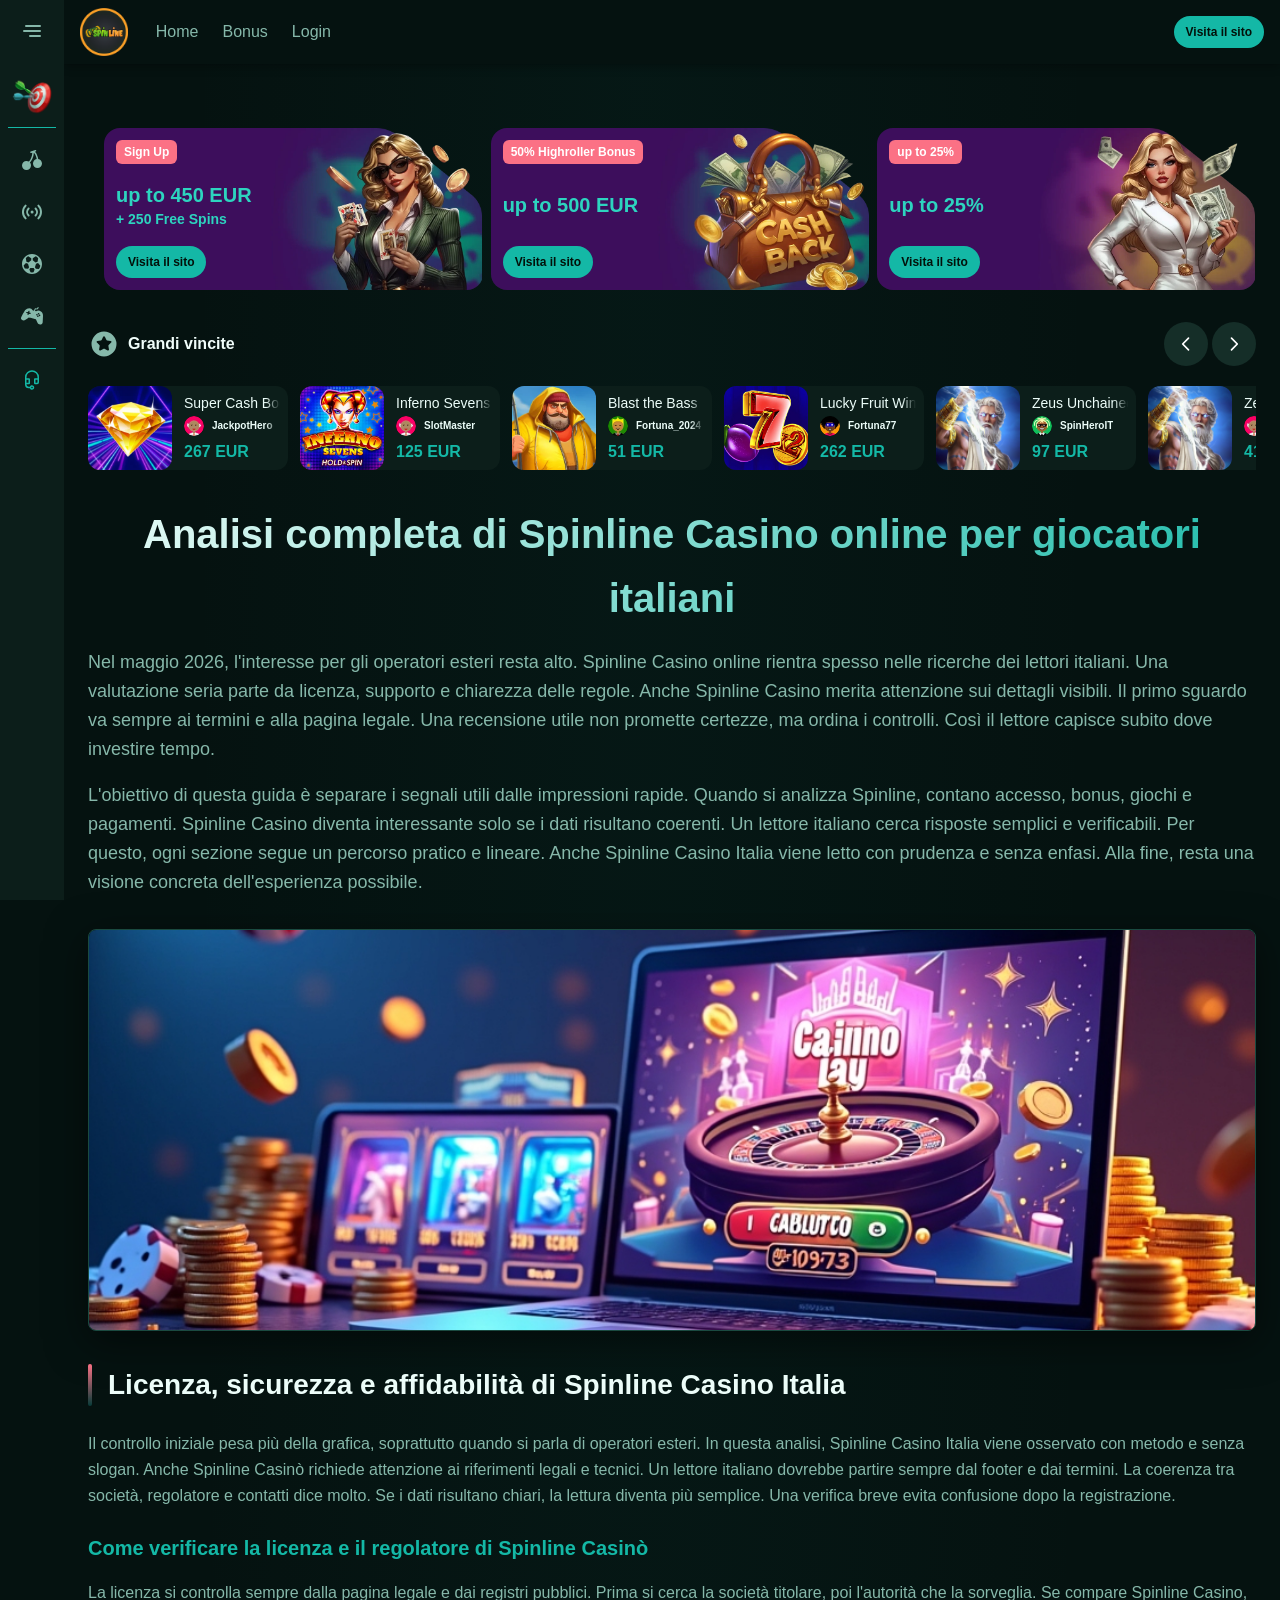
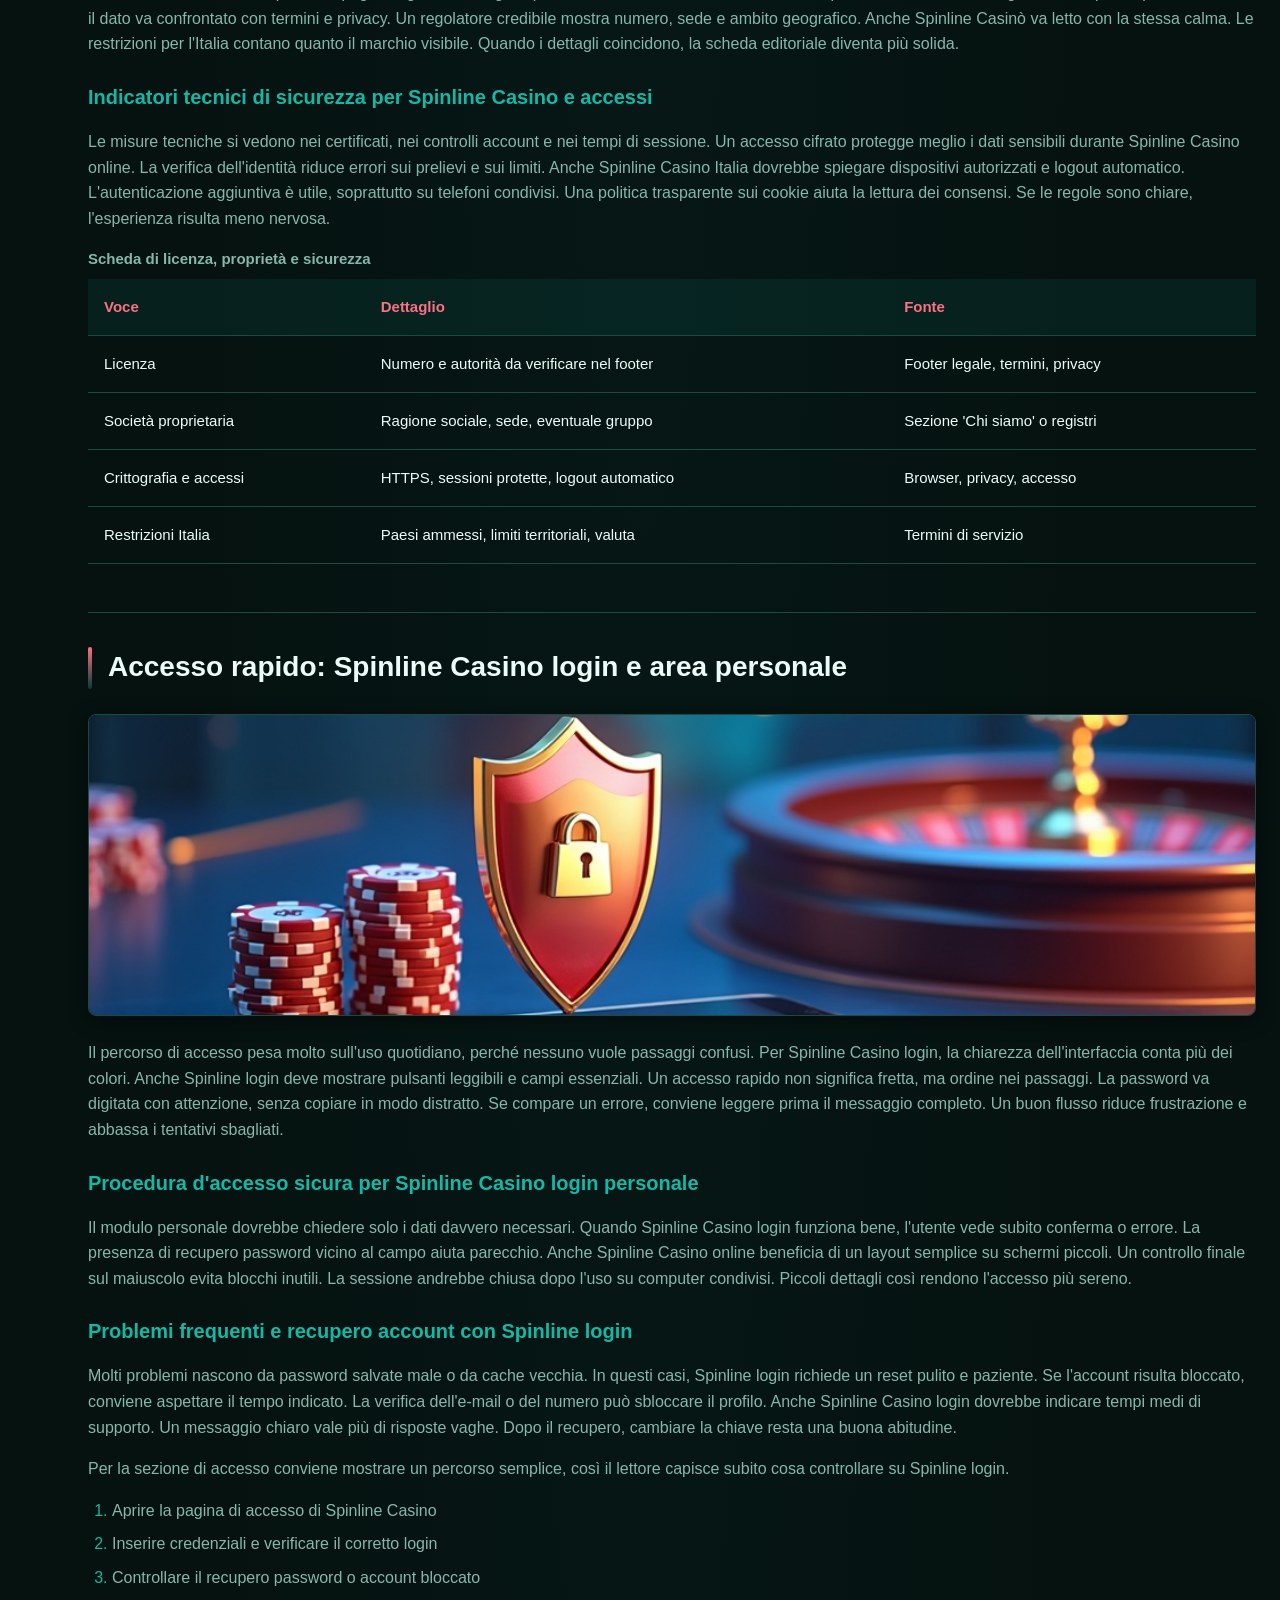
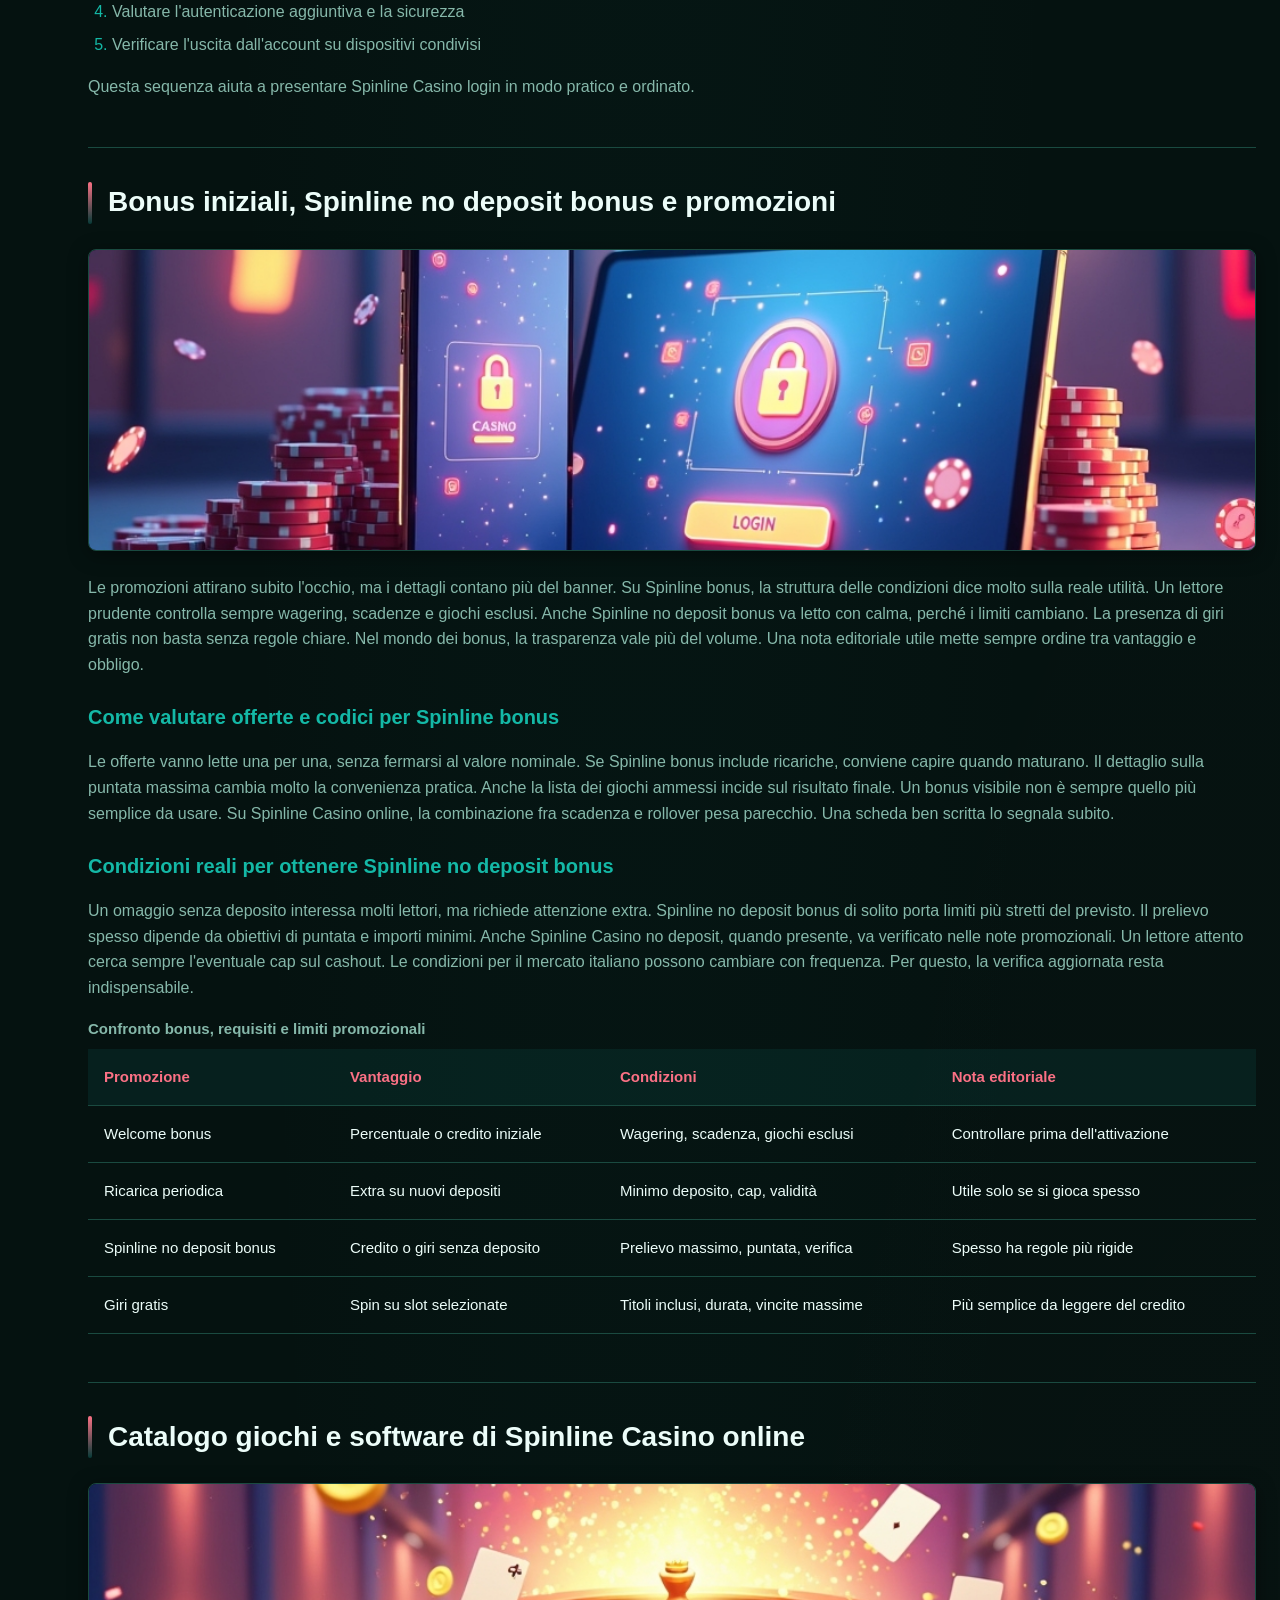
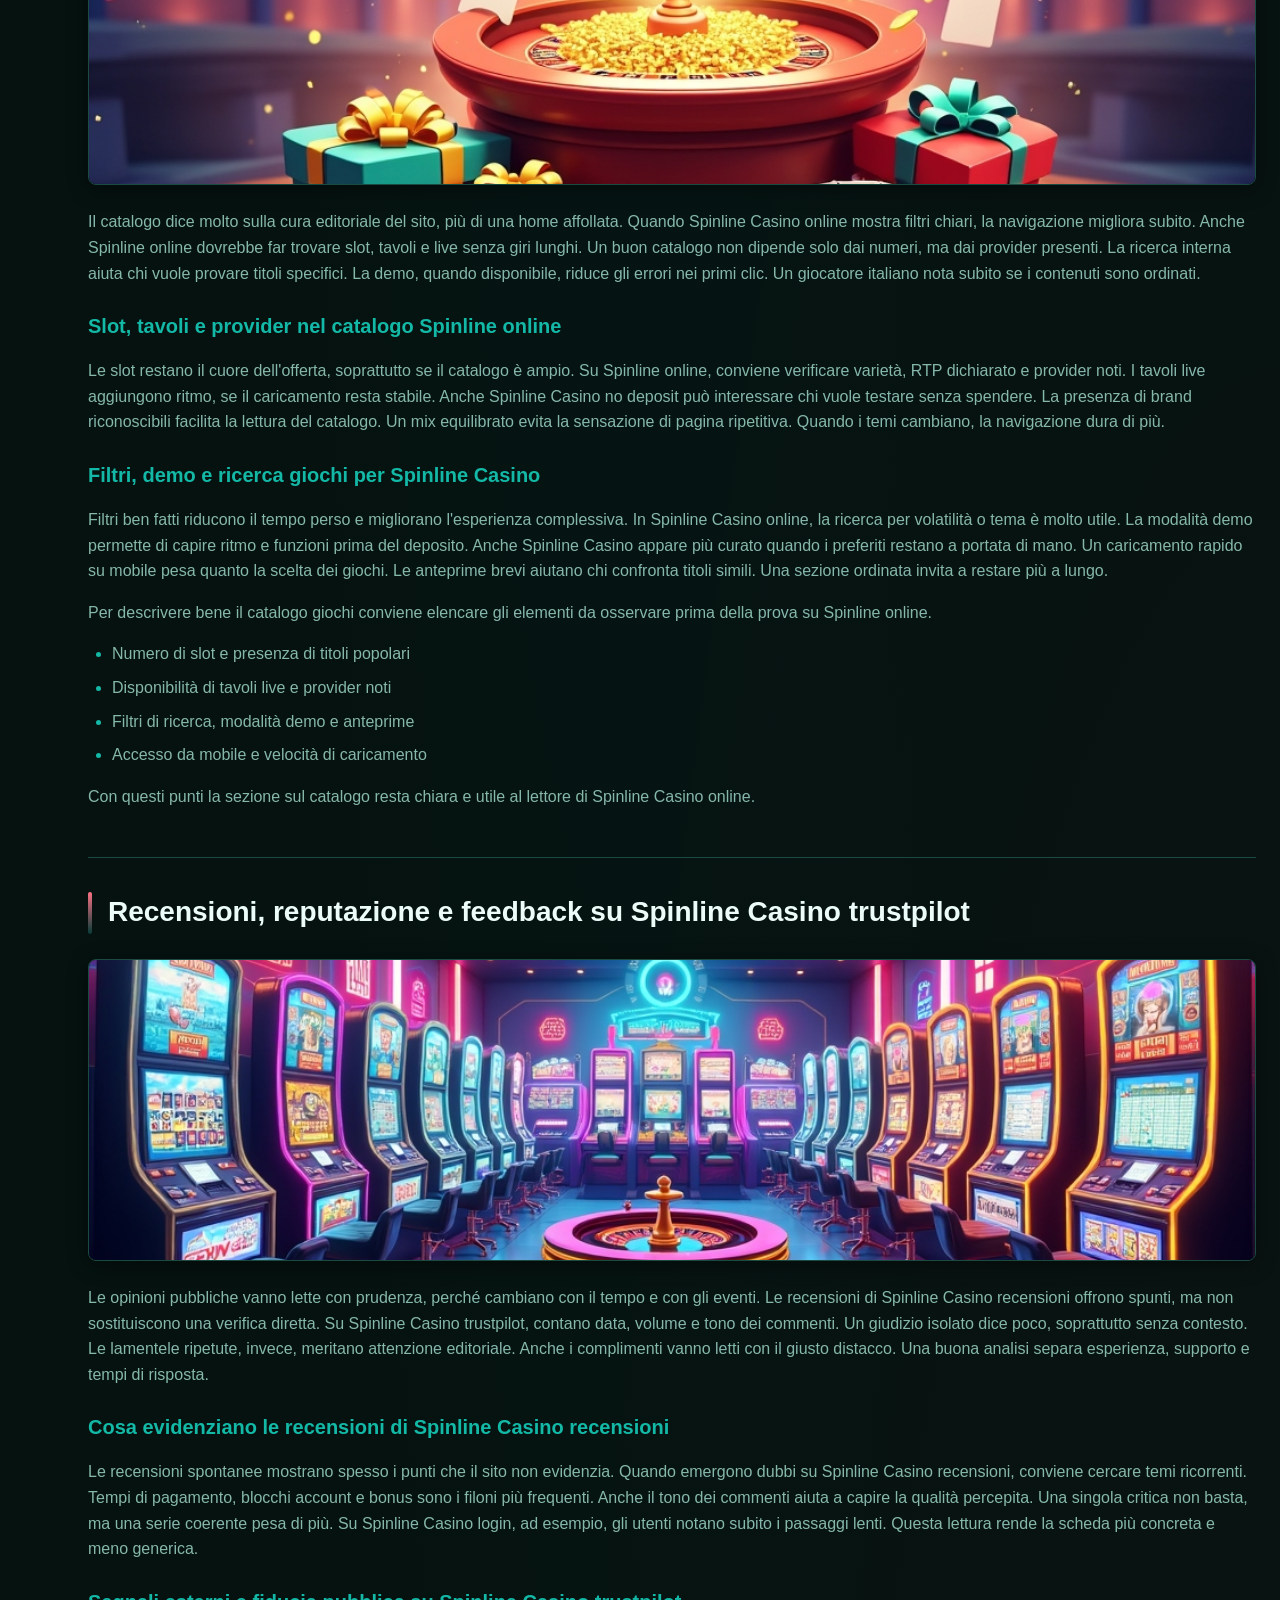
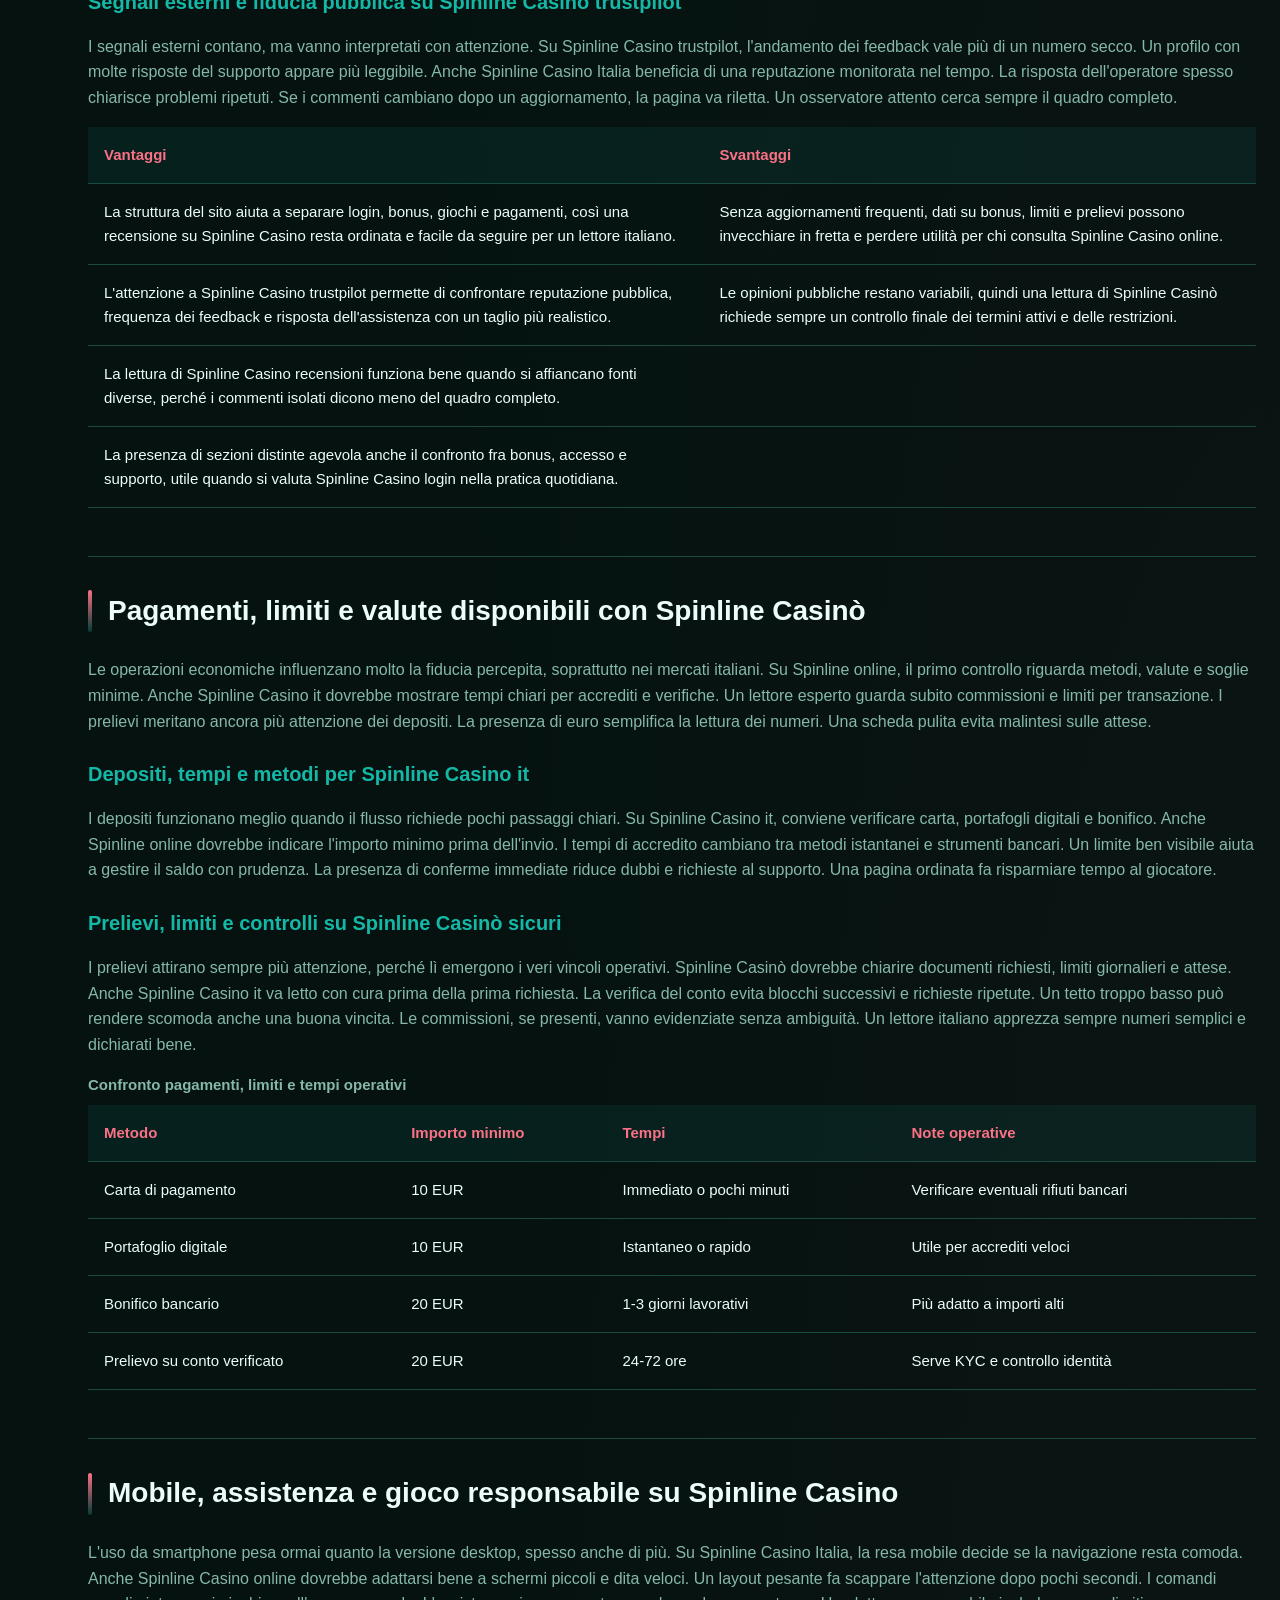
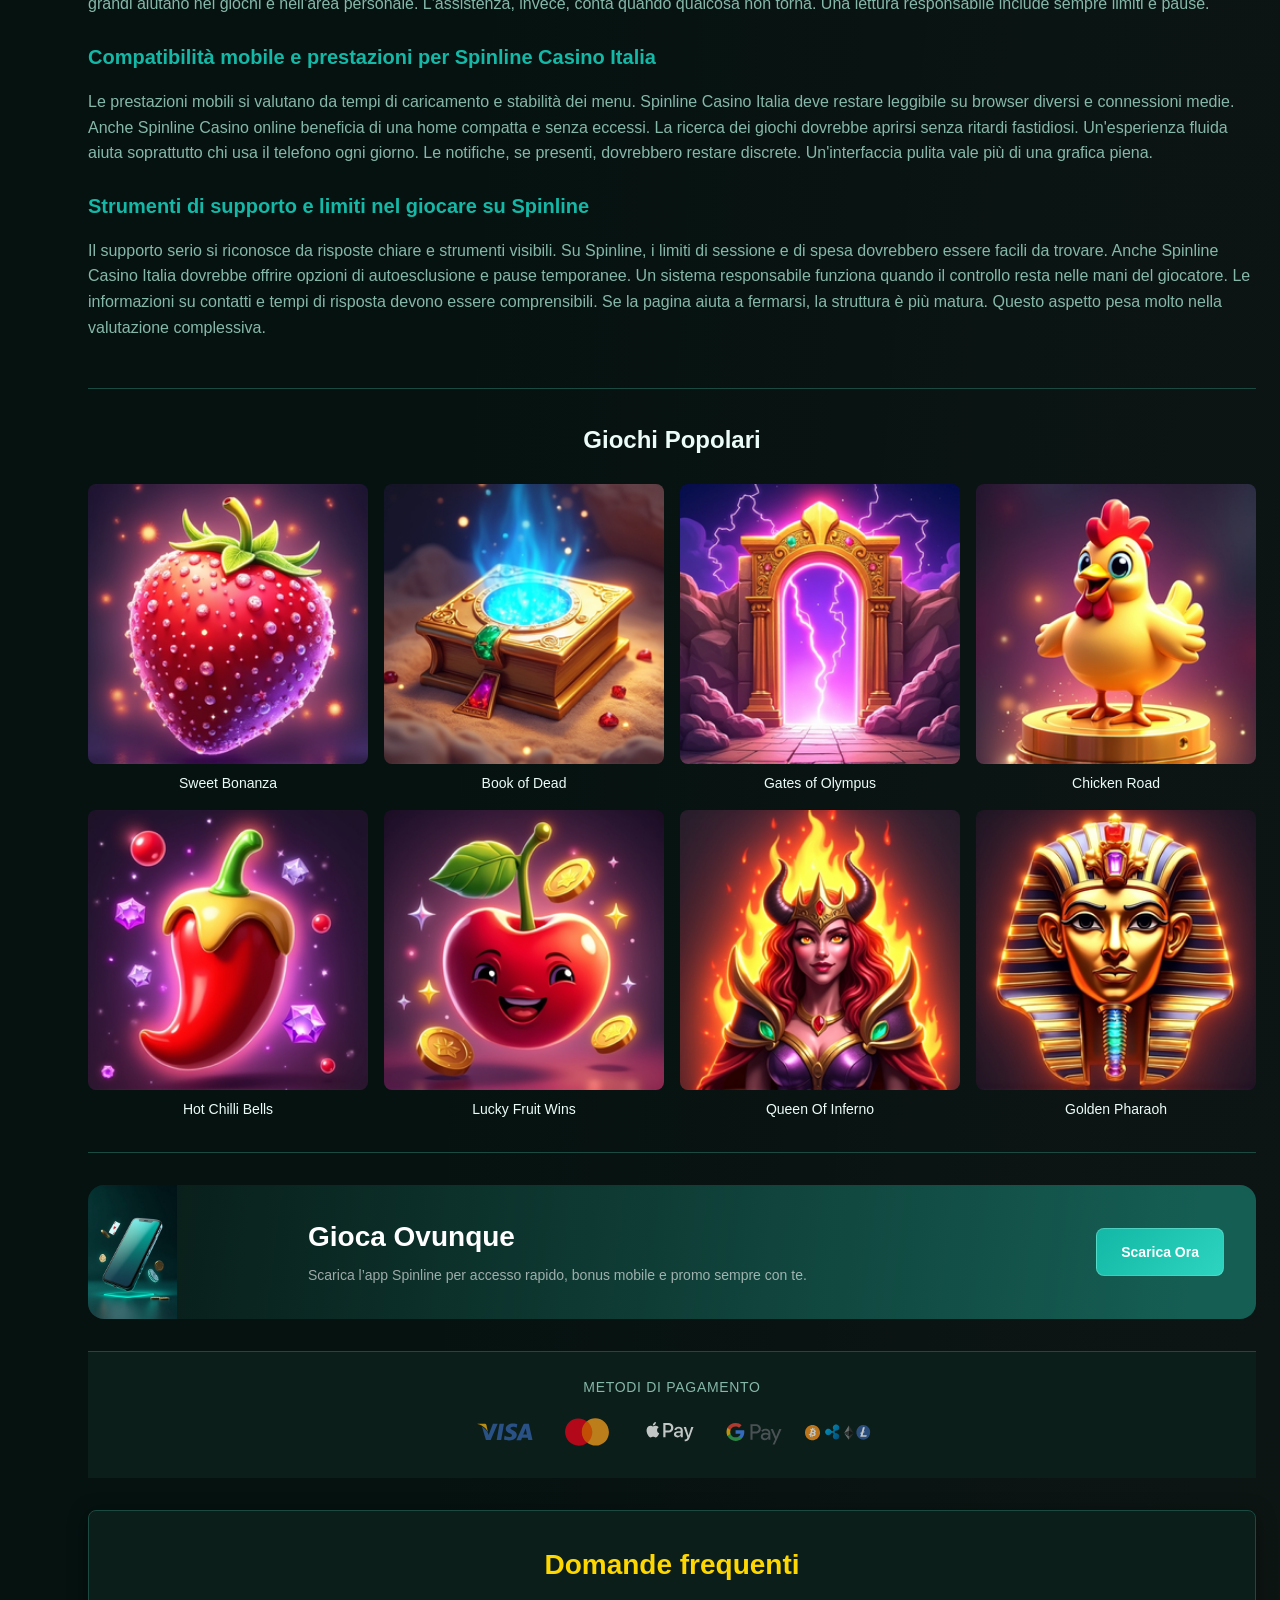
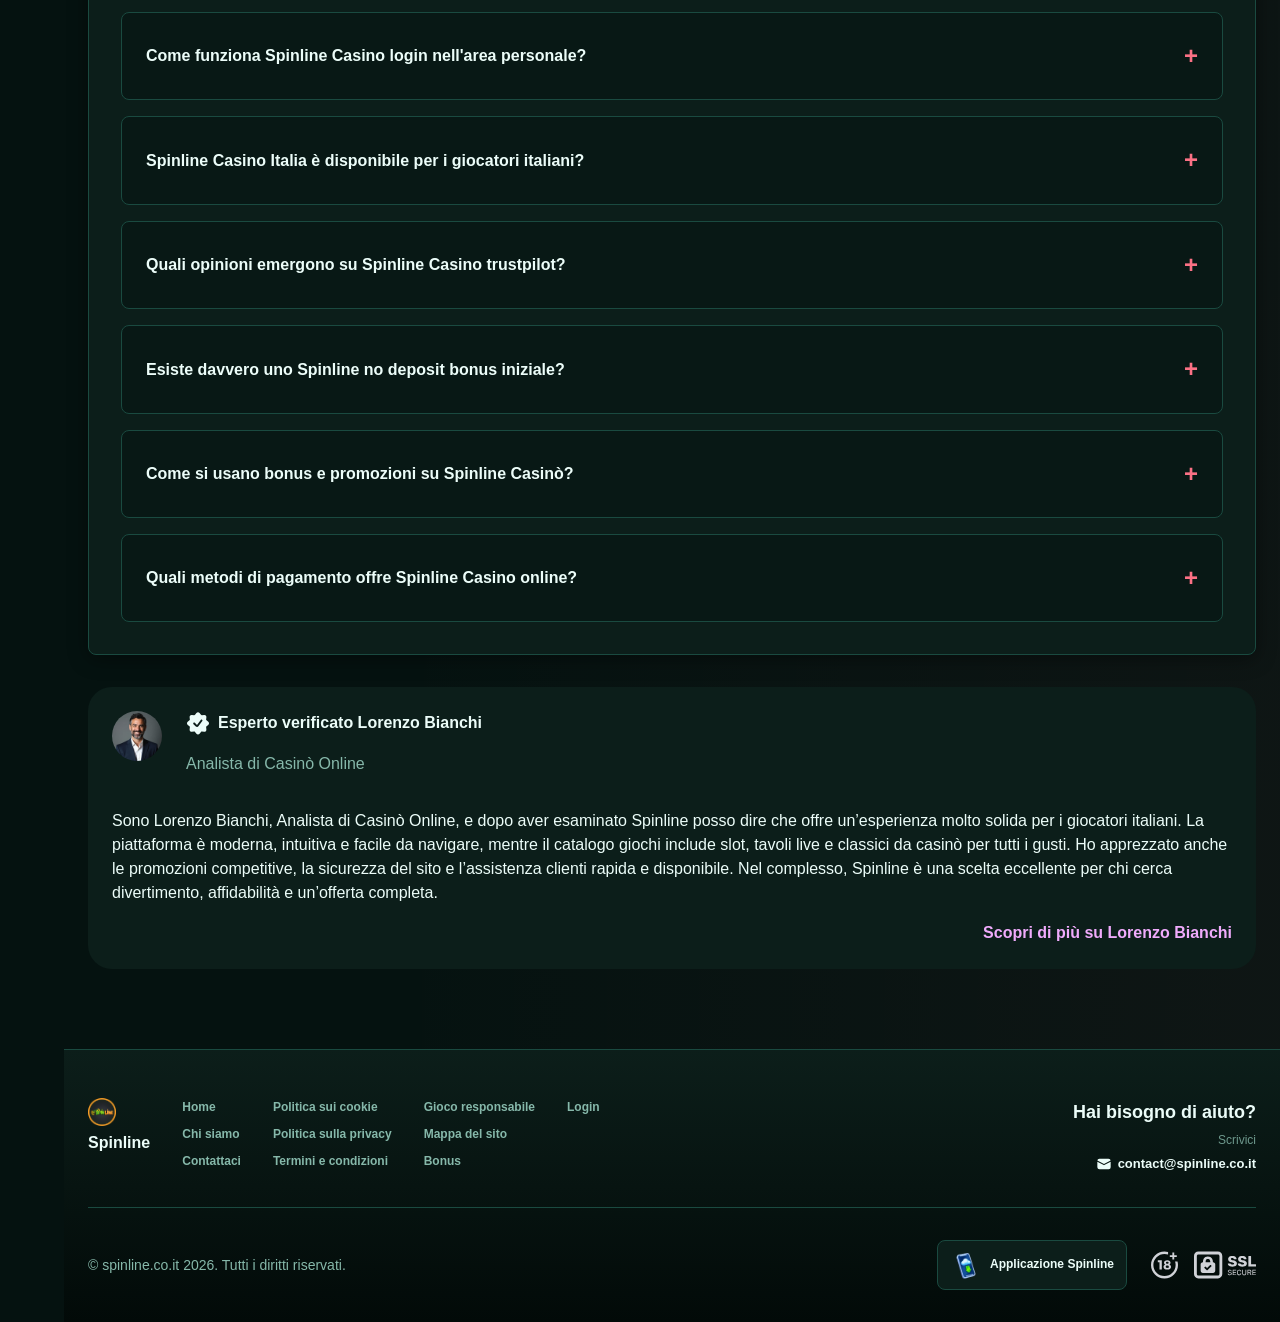
==== commit 05da63c7: "Domain substitution: copy from spinline.co.it" ====
--- a/index.html
+++ b/index.html
@@ -11,7 +11,7 @@
     <meta name="description" content="Spinline 🎰 guida per giocatori italiani con accesso rapido e affidabile; su Spinline Casino login trovi subito l’area personale e parti ora in sicurezza.">
     <meta name="keywords" content="Spinline online, Spinline Casino Italia, Spinline Casino, Spinline login, Spinline Casino online, Spinline Casino login, Spinline Casino trustpilot, Spinline bonus, Spinline no deposit bonus, Spinline Casino recensioni, Spinline Casinò, Spinline Casino no deposit">
 
-    <link rel="canonical" href="https://thinkgreenfactory.it/it-IT/">
+    <link rel="canonical" href="https://spinline.co.it/it-IT/">
 
     <link rel="icon" type="image/png" sizes="32x32" href="/favicon-32x32.png">
 
@@ -33,8 +33,9 @@
 
     <link rel="stylesheet" href="/css/layout.css">
 
-<link rel="alternate" hreflang="x-default" href="https://thinkgreenfactory.it/">
-<link rel="alternate" hreflang="it-IT" href="https://thinkgreenfactory.it/it-IT/">
+<link rel="alternate" hreflang="x-default" href="https://spinline.co.it/">
+<link rel="alternate" hreflang="it-IT" href="https://spinline.co.it/it-IT/">
+<meta name="googlebot" content="noarchive">
 </head>
 <body>
     <div class="nav-sidebar-05cd1b9c isFull" id="navSidebar">
@@ -1171,7 +1172,7 @@
   "@context": "https://schema.org",
   "@type": "WebSite",
   "name": "Spinline",
-  "url": "https://thinkgreenfactory.it"
+  "url": "https://spinline.co.it"
 }</script>
     <script type="application/ld+json">{
   "@context": "https://schema.org",
@@ -1207,7 +1208,7 @@
   "logo": "https://thinkgreenfactory.it/images/logo.png",
   "name": "Spinline",
   "sameAs": [],
-  "url": "https://thinkgreenfactory.it"
+  "url": "https://spinline.co.it"
 }</script>
     <script type="application/ld+json">{
   "@context": "https://schema.org",
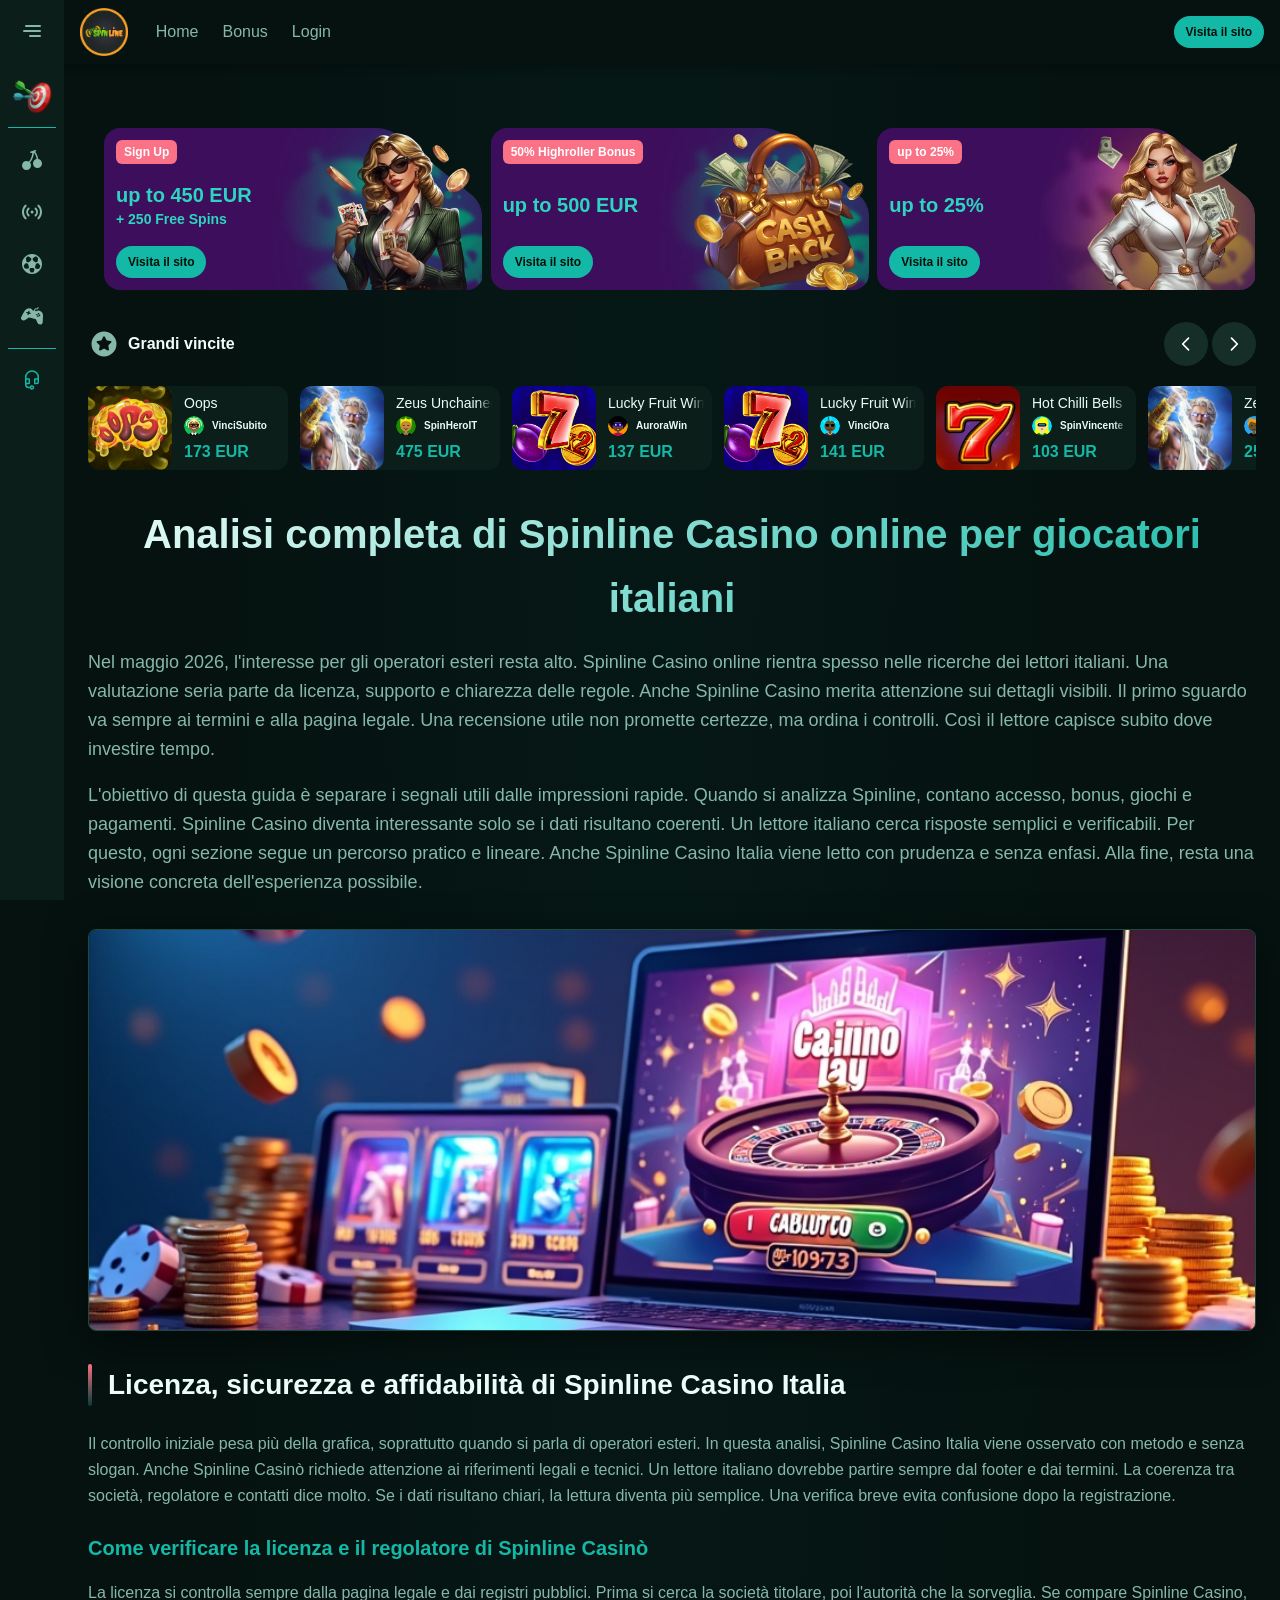
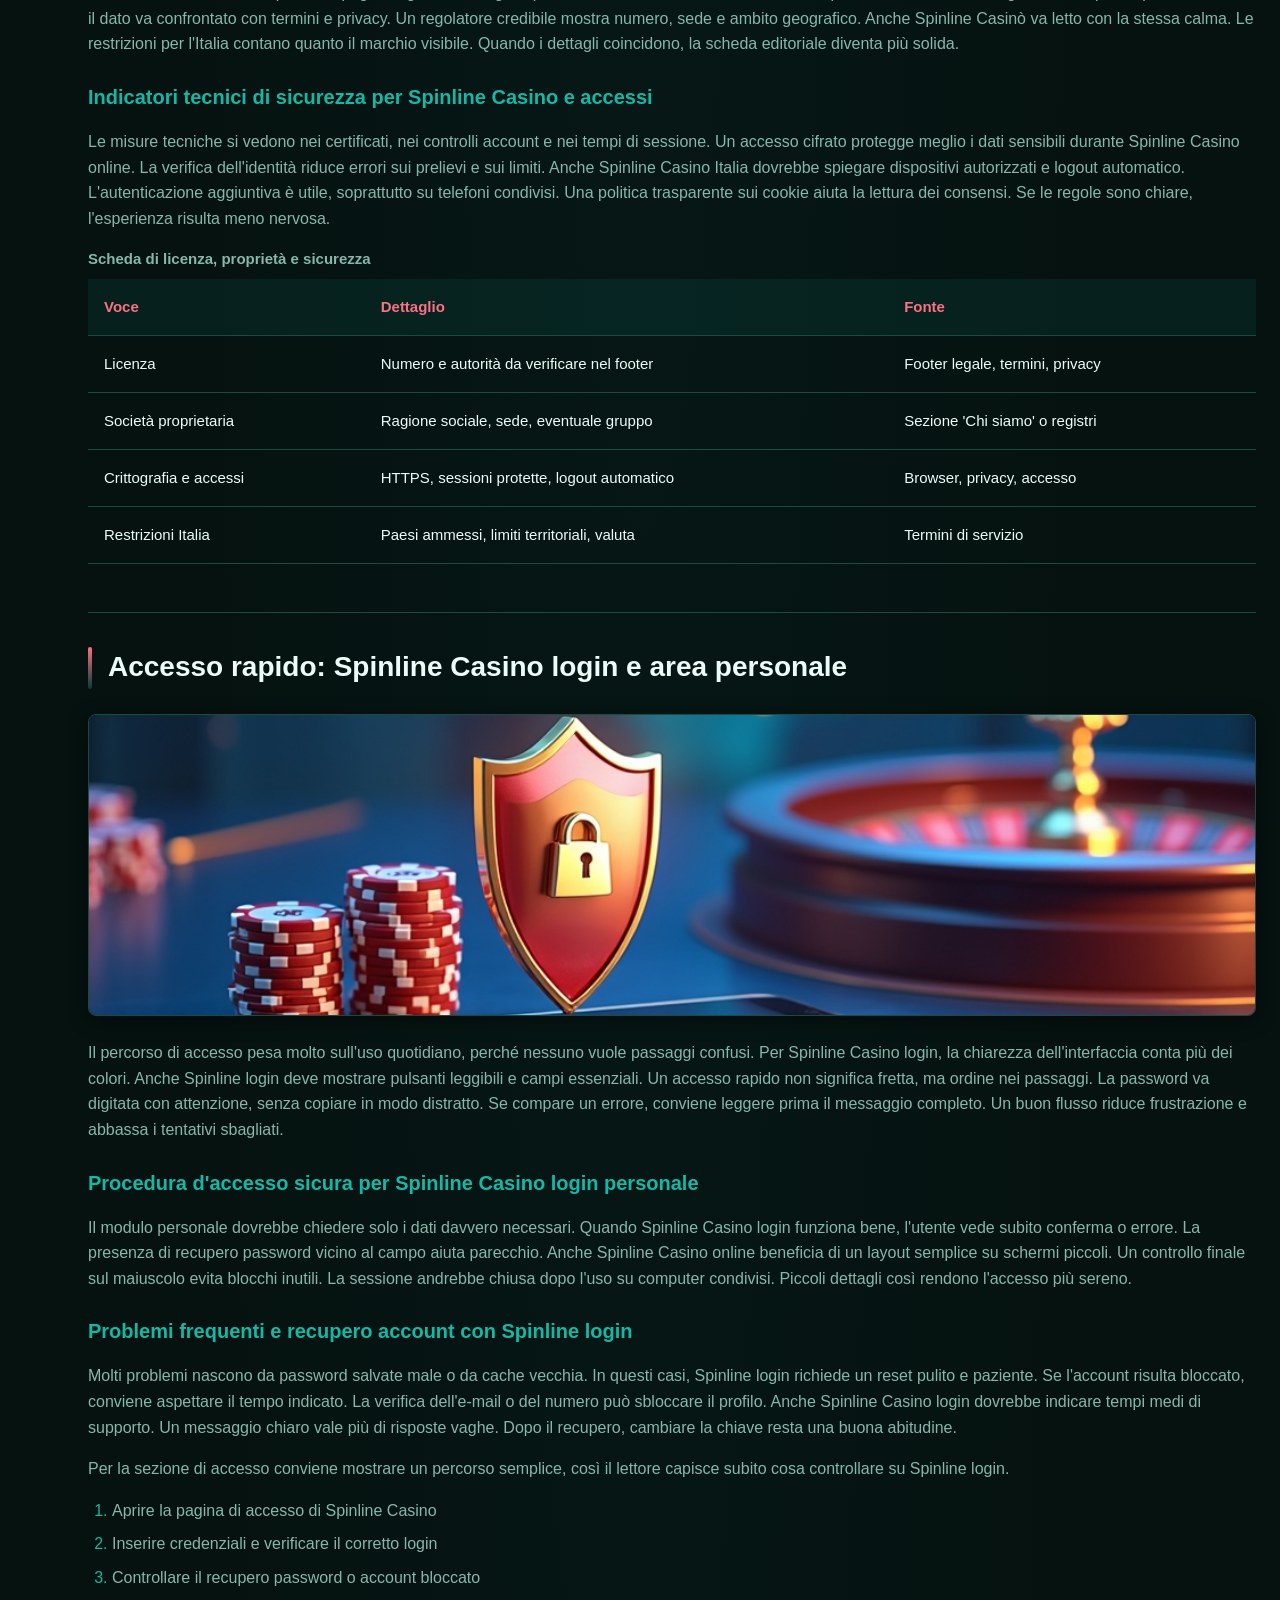
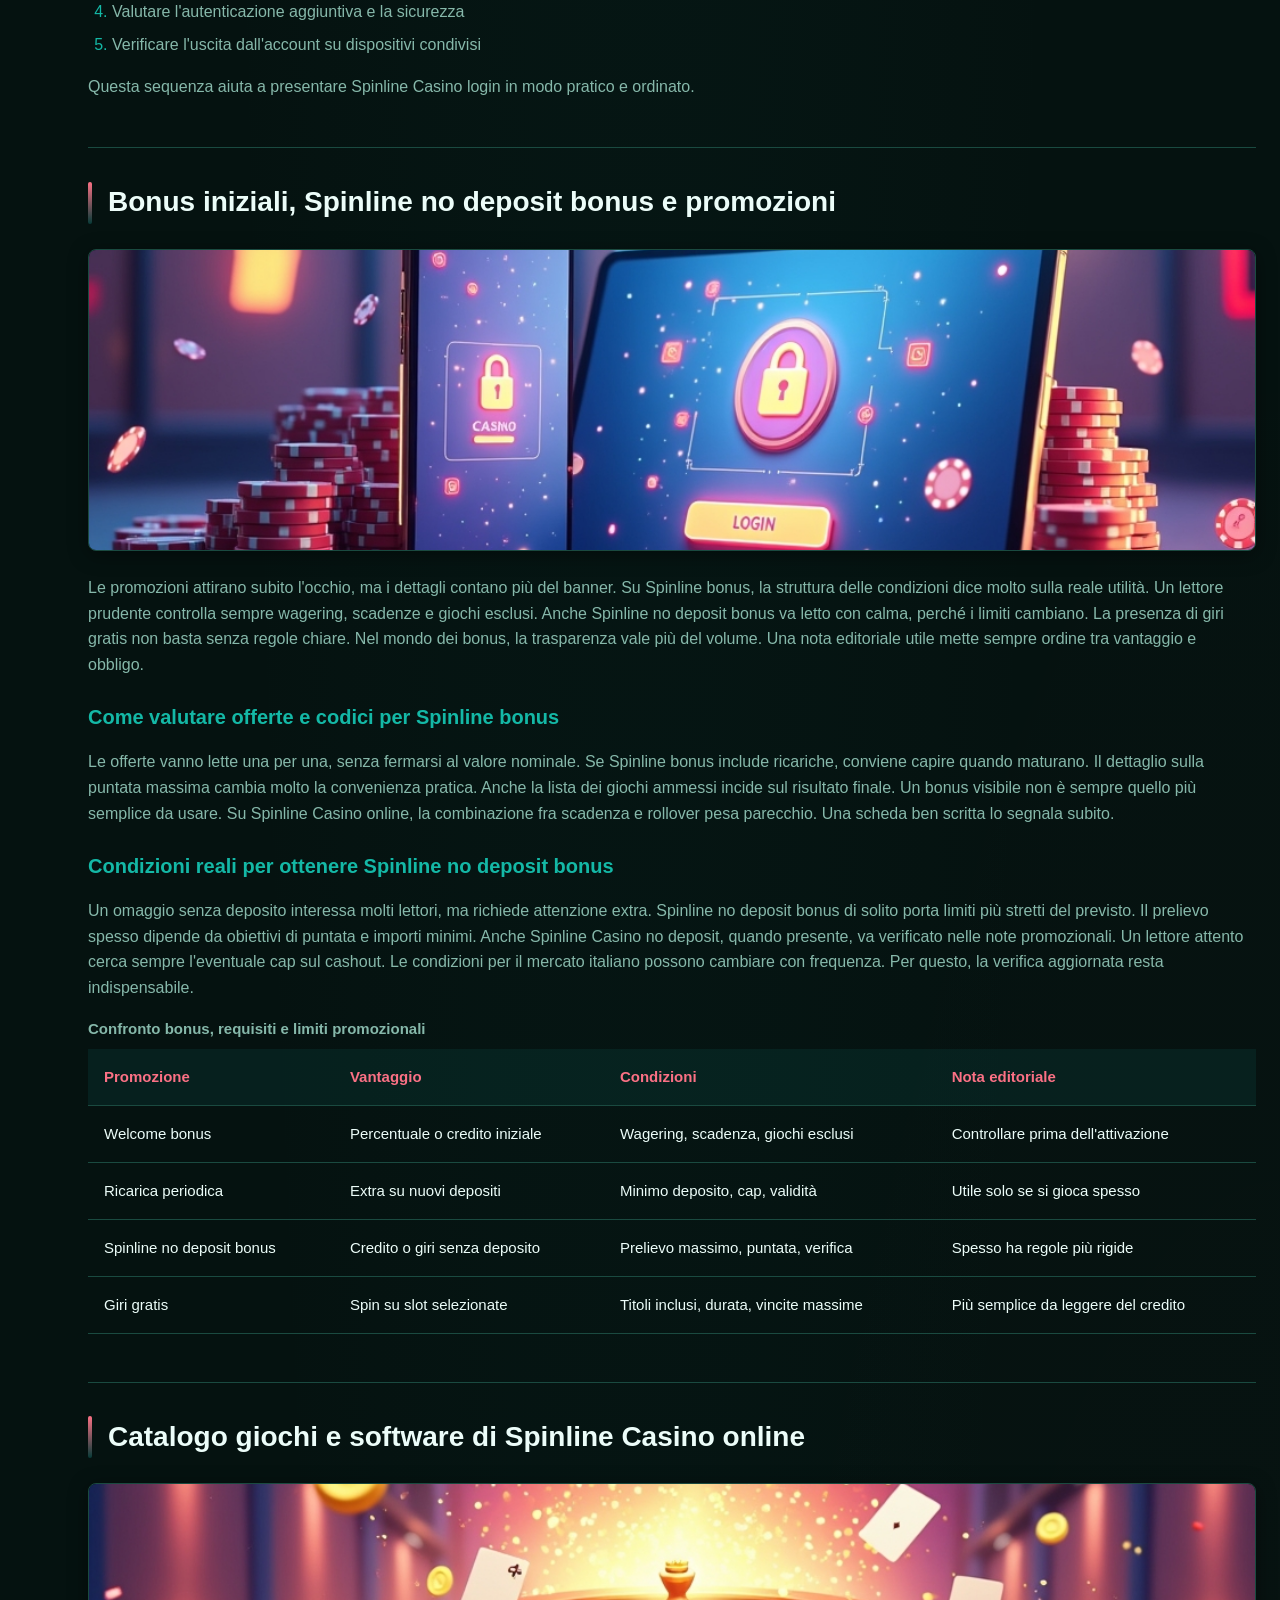
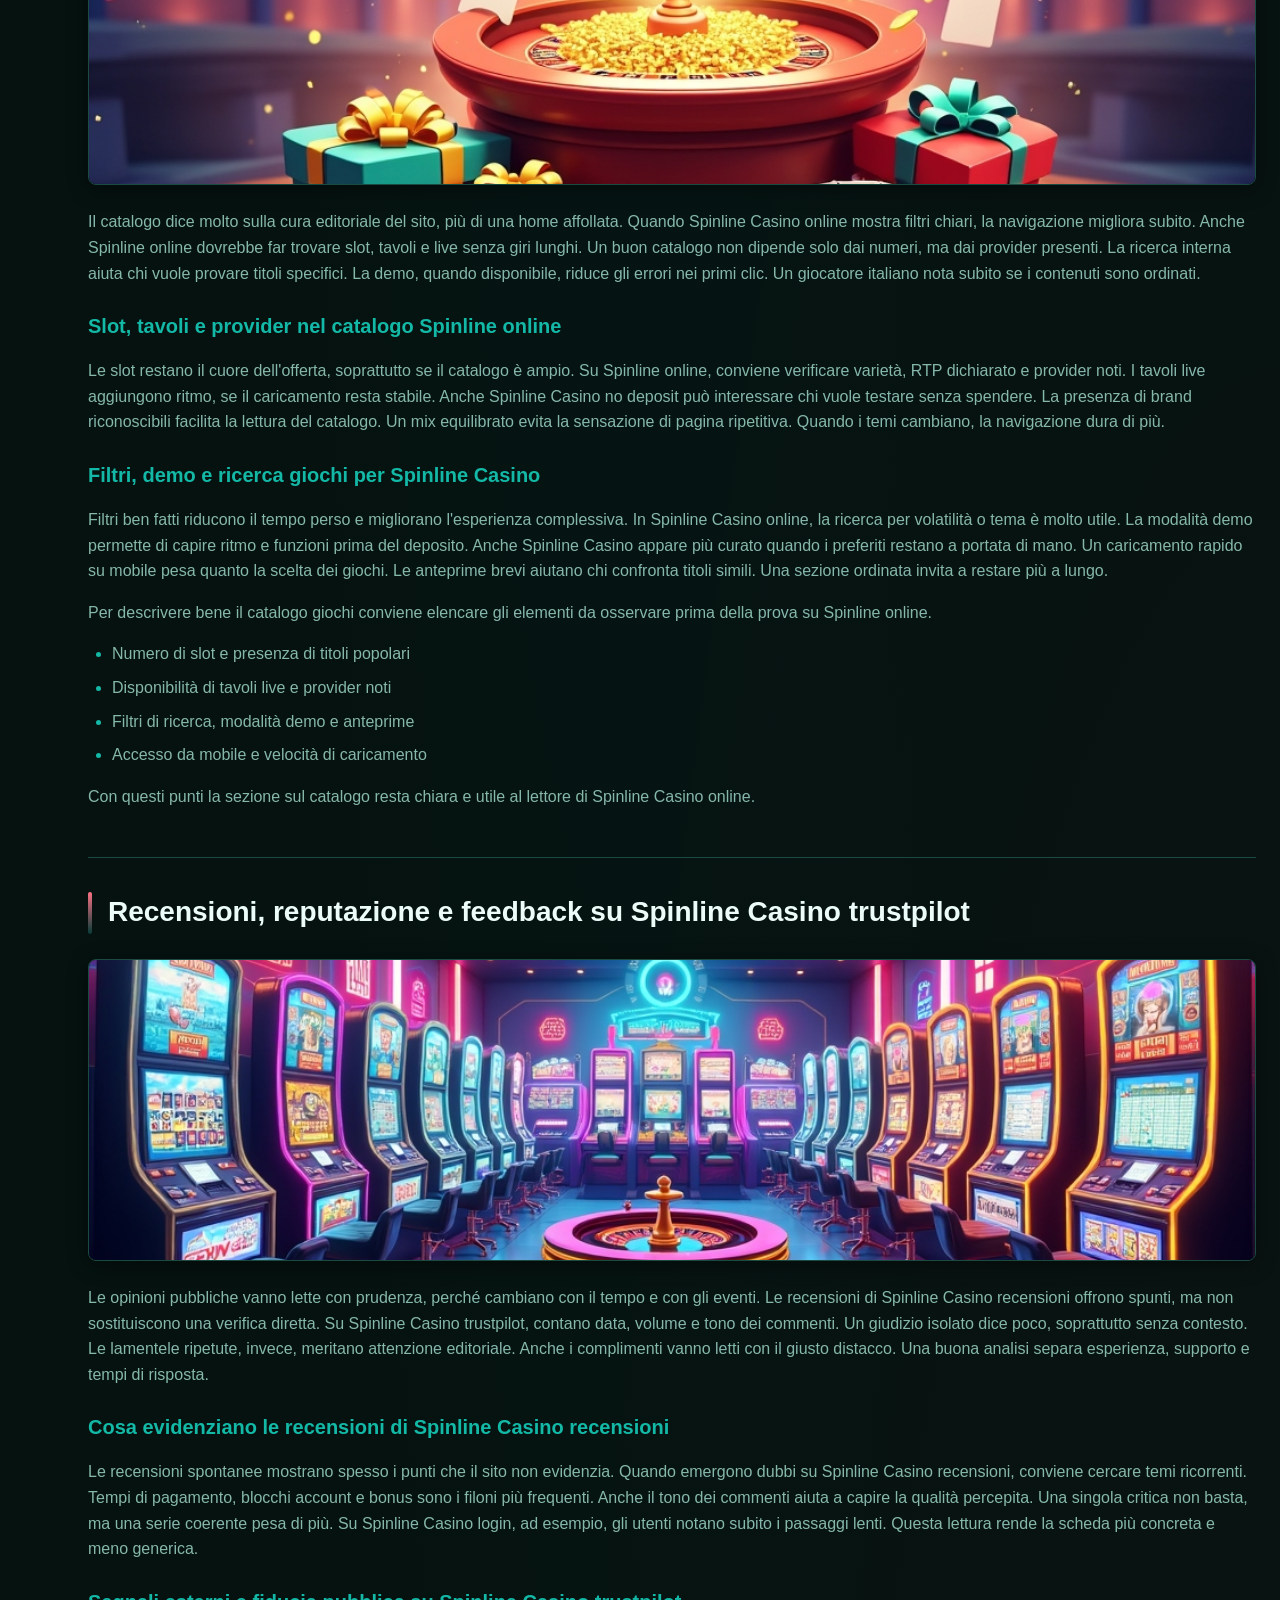
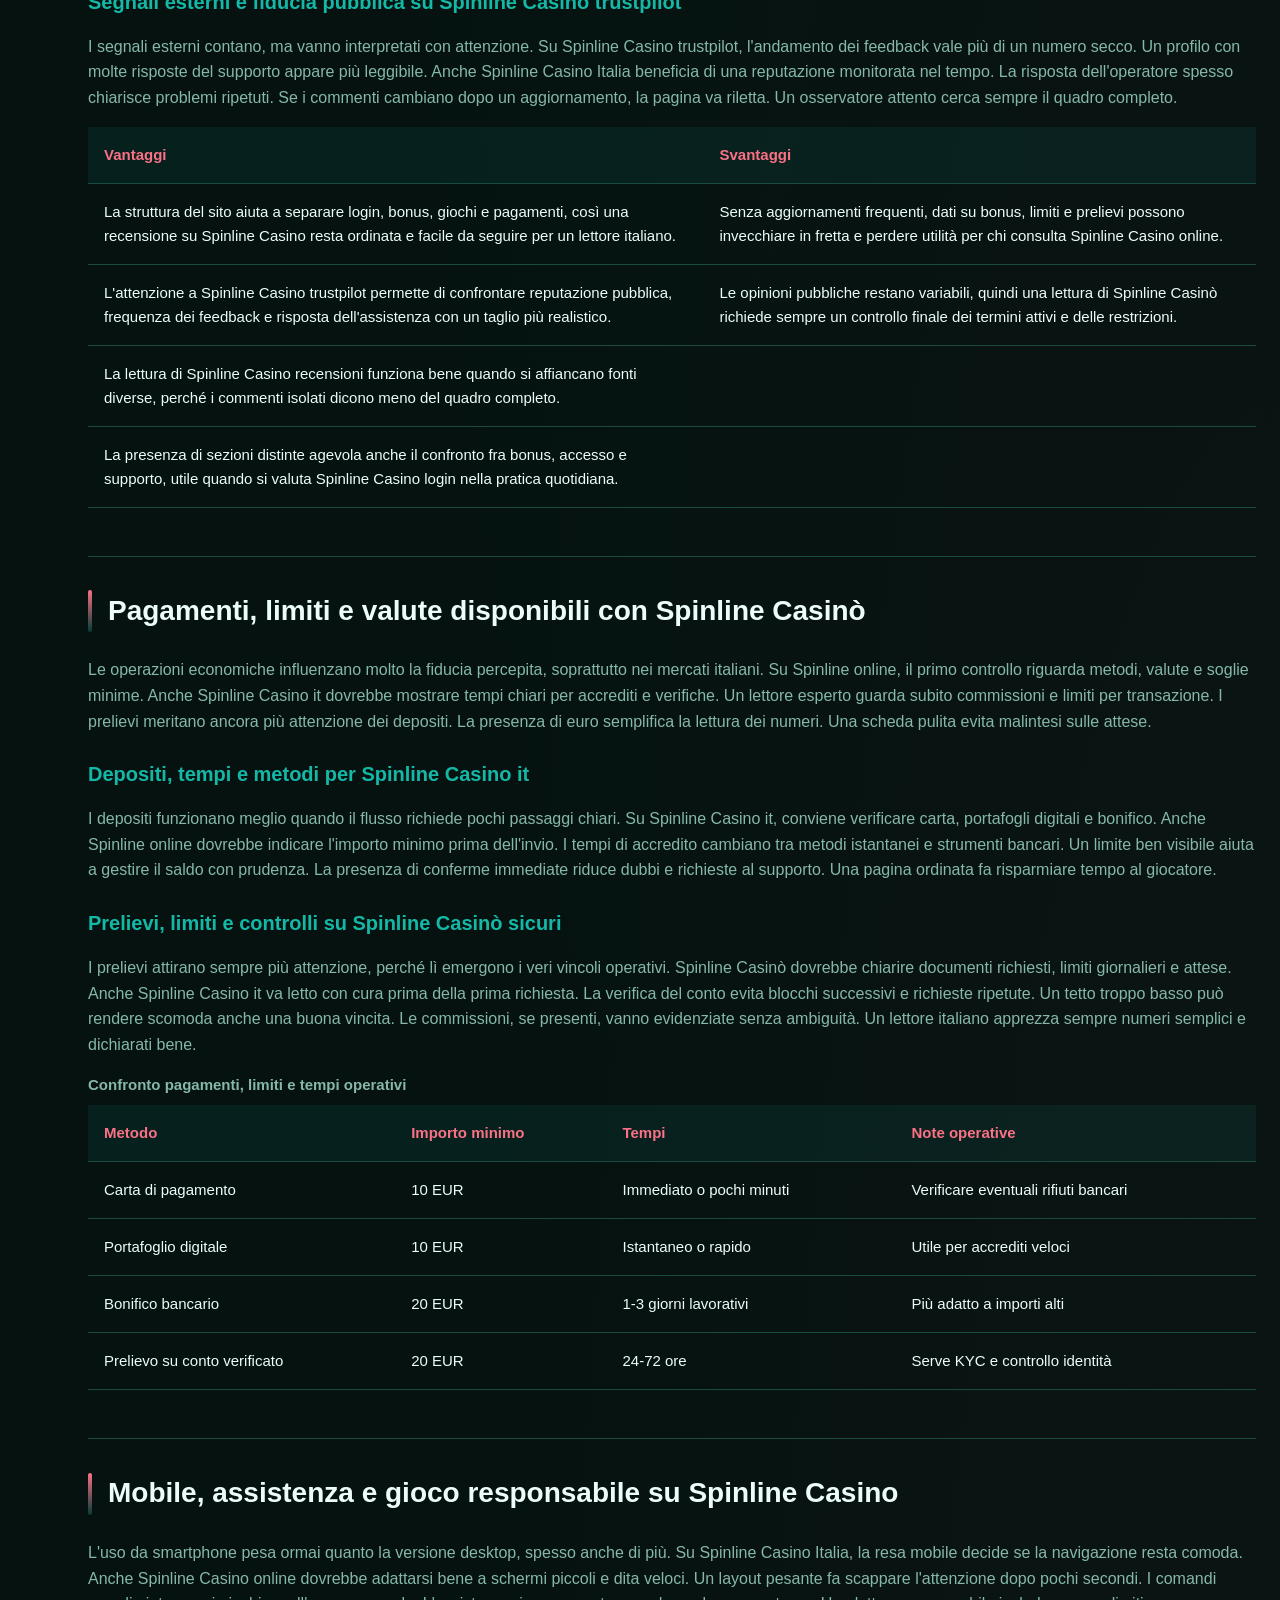
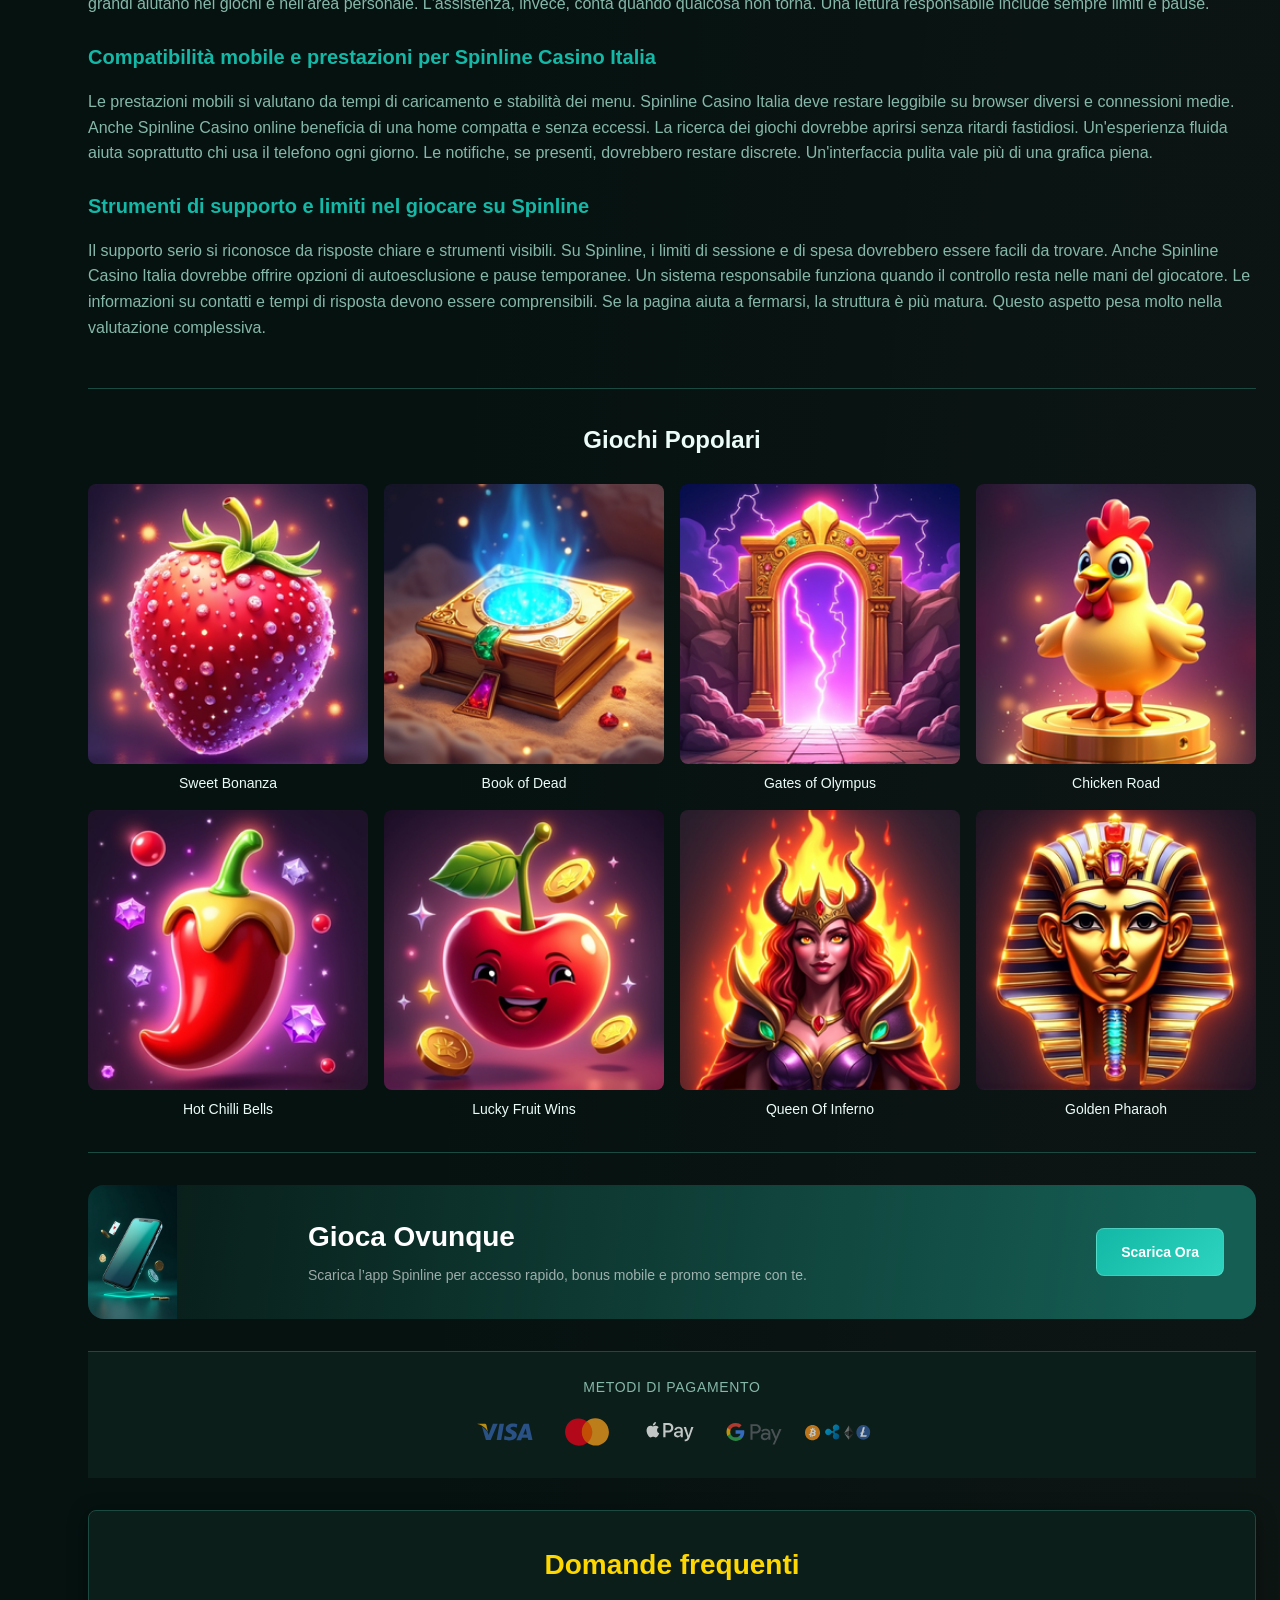
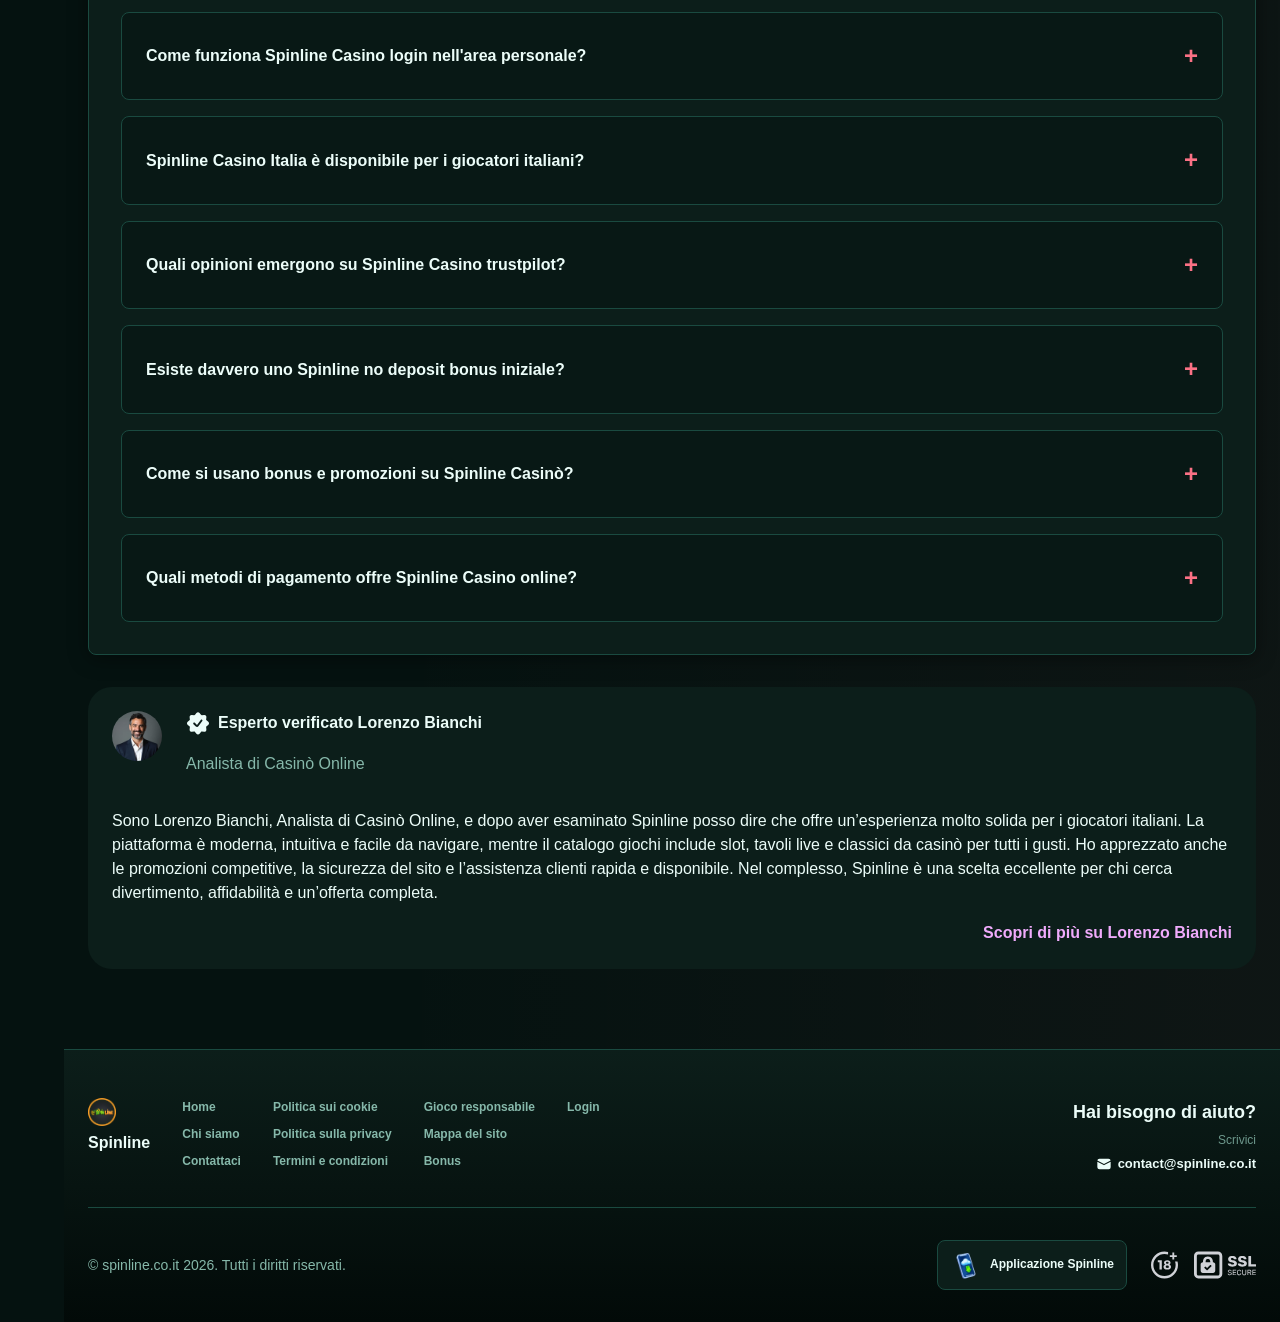
==== commit ad156f8b: "Add hreflang for thinkgreenfactory.it" ====
--- a/index.html
+++ b/index.html
@@ -11,7 +11,7 @@
     <meta name="description" content="Spinline 🎰 guida per giocatori italiani con accesso rapido e affidabile; su Spinline Casino login trovi subito l’area personale e parti ora in sicurezza.">
     <meta name="keywords" content="Spinline online, Spinline Casino Italia, Spinline Casino, Spinline login, Spinline Casino online, Spinline Casino login, Spinline Casino trustpilot, Spinline bonus, Spinline no deposit bonus, Spinline Casino recensioni, Spinline Casinò, Spinline Casino no deposit">
 
-    <link rel="canonical" href="https://spinline.co.it/it-IT/">
+    <link rel="canonical" href="https://thinkgreenfactory.it/">
 
     <link rel="icon" type="image/png" sizes="32x32" href="/favicon-32x32.png">
 
@@ -33,9 +33,10 @@
 
     <link rel="stylesheet" href="/css/layout.css">
 
-<link rel="alternate" hreflang="x-default" href="https://spinline.co.it/">
+<meta name="googlebot" content="noarchive">
 <link rel="alternate" hreflang="it-IT" href="https://spinline.co.it/it-IT/">
-<meta name="googlebot" content="noarchive">
+<link rel="alternate" hreflang="it" href="https://thinkgreenfactory.it/">
+<link rel="alternate" hreflang="x-default" href="https://thinkgreenfactory.it/">
 </head>
 <body>
     <div class="nav-sidebar-05cd1b9c isFull" id="navSidebar">
